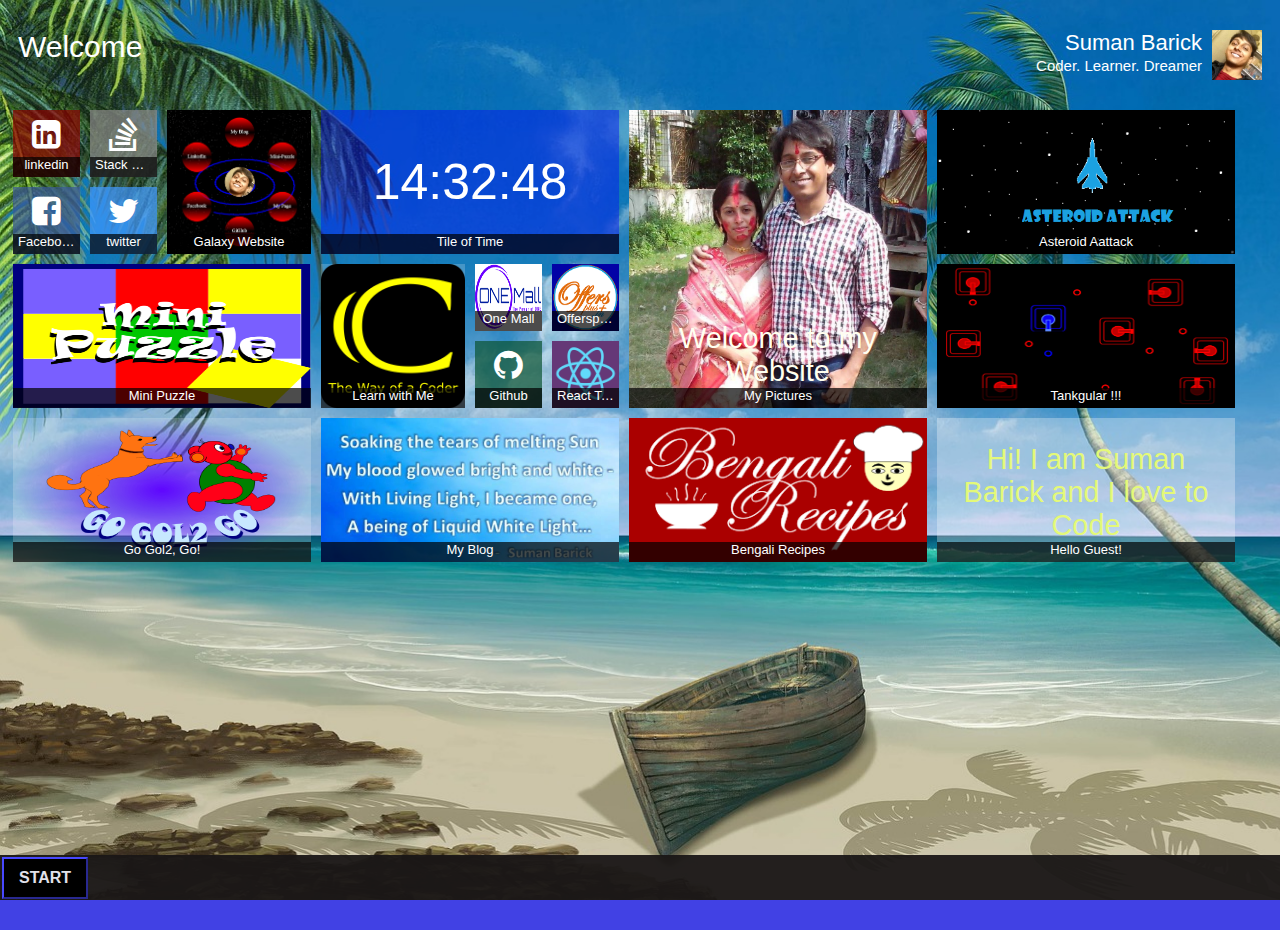
==== index.html @ f12b3f92 "extra files not needed here..." ====
<!DOCTYPE html>
<html>
    <head>
        <meta charset="utf-8">
        <meta http-equiv="X-UA-Compatible" content="IE=edge">
        <meta name="viewport" content="width=device-width, initial-scale=1">
        <title>Suman Barick - Personal Website</title>
        <script src="js/jquery-2.1.3.min.js"></script>
        <script src="js/hand.minified-1.3.7.js"></script>
        <script src="js/jquery-tilify.min.js"></script>
        <link rel="stylesheet" href="css/animate.css"/>
        <link rel="stylesheet" href="font-awesome-4.5.0/font-awesome-4.5.0/css/font-awesome.min.css" />
        <link rel="stylesheet" href="css/style.css" />
    </head>
    <body>        
        
        <div class="mask"></div>
        
        <!-- The Head Row -->
        <div class="topPanel">
           <label class="welcomeTxt">Welcome</label>
            <div id="microProfile">
                <label id="userName">Suman Barick</label>
                <span class="desc">Coder. Learner. Dreamer</span>
                <img id="profilePic" alt="profile picture of Suman Barick" src="profile/profilepic.jpg">
            </div>
        </div>
        
        <!-- The Tile Container -->
        <div id="tilesContainer"></div>
        
        <!-- TASK BAR -->
        <div id="taskBar">
            <span id="startBtn">START</span>
            <ul id="startMenu">
                <li id="btn_toggleTileDnD">Tile Reposition <span class="toggleBtn"><span></span></span> </li>
                <li id="btn_toggleTileResize">Tile Resize <span class="toggleBtn"><span></span></span> </li>
                <li id="btn_ChangeWallpaper">Change Wallpaper</li>
<!--
                <li>Item 4</li>
                <li>Item 5</li>
-->
            </ul>
        </div>
        
        
        <!-- The Wallpaper Selector -->        
        <div id="wallpaperModal" class="itemSelector modal">
            <h1 class="heading">Select Wallpaper</h1>
            <ul class="imageSelector">
                <li>
                    <img src="img/Wallpapers/aurora-borealis-1181004_1280.jpg"/>
                </li>
                <li>
                    <img src="img/Wallpapers/chest-805006_1280.jpg"/>
                </li>
                <li>
                    <img src="img/Wallpapers/dock-1030837_1280.jpg"/>
                </li>
                <li>
                    <img src="img/Wallpapers/lake-1031405_1280.jpg"/>
                </li>
                <li>
                    <img src="img/Wallpapers/landscape-1260850_640.jpg"/>
                </li>
                <li>
                    <img src="img/Wallpapers/ocean-waves-1082245_1280.jpg"/>
                </li>
                <li>
                    <img src="img/Wallpapers/paradise-1110498_1280.jpg"/>
                </li>
                <li>
                    <img src="img/Wallpapers/sunset-1226110_1280.jpg"/>
                </li>
                <li>
                    <img src="img/Wallpapers/weed-912898_1280.jpg"/>
                </li>
            </ul>
            <div class="panel_Btns">
                <span id="btn_ApplyWallpaper" class="btn">Apply</span>
                <span id="" class="btn btn_Cancel">Cancel</span>
            </div>
        </div>
        
        
        <script src="js/script.js"></script>
    </body>
</html>
---- css/style.css ----
* {
      -webkit-user-select: none;  /* Chrome all / Safari all */
      -moz-user-select: none;     /* Firefox all */
      -ms-user-select: none;      /* IE 10+ */
      user-select: none;          /* Likely future */ 
    box-sizing: border-box;
}

html {
  font-family: sans-serif;
  -webkit-text-size-adjust: 100%;
      -ms-text-size-adjust: 100%;
    height:100%;
    min-height:100%;
}

body { 
    min-height:100%;
    font-family: "Helvetica Neue", Helvetica, Arial, sans-serif;
/*    background: rgb(23,0,82);*/
/*    background: #161675;*/
    background: #4141E4;
    background-image: url("../img/Wallpapers/paradise-1110498_1280.jpg");
    background-repeat:no-repeat;
    background-size: cover;
    background-attachment: fixed;
/*    padding-bottom: 70px; */
}

ul {
    padding: 0;
    margin: 0;
    list-style: none;
}

ul li {
    position: relative;
}

label {
    font-weight: normal;
}

.mask {
    position: fixed;
    top: 0;
    bottom: 0;
    left: 0;
    right: 0;
    background: rgba(255,255,255,.5);
    z-index: 99;
    display: none;
}

.btn {
    font-size: 20px;
    padding: 7px 15px;
    background: #000;
    color: #FFF;
    display: inline-block;
    cursor: pointer;
}

.btn:hover {
    background: rgba(0,0,233,.7);
}

.container-fluid {
    padding: 0 10px;
}

.shift-effect {
    margin: 7px;
}

.drag-effect {
    z-index: 111 !important;
}

.toggleBtn {
    display: inline-block;
    height: 20px;
    width: 20px;
    border: 2px solid darkgray;
/*    background: gray;*/
/*    border-radius: 50%;*/
    position: absolute;
    right: 15px;
    top: 5px;
}

.toggleBtn span {
    position: absolute;
    display: inline-block;
    top: 1px;
    bottom: 1px;
    left: 1px;
    right: 1px;
    background: orangered;
/*    border-radius: 50%;*/
}

.off>.toggleBtn span {
    display: none;
}

.tiles-container {
    margin: 20px 0;
    position: relative;
/*    margin-top: 100px;*/
    padding-bottom: 70px;
}

.grid {
    position: absolute;
    border: 1px solid lightgray;
    z-index: 9;
    color: #FFF;
}

.tile {
    list-style: none;
    float: left;
    display: block;
/*    border: 1px solid #000;*/
    text-align: center;
    padding: 5px;
    position: absolute;
    z-index: 10;
/*
    float: left;
    position: relative;
*/
}

.movementMode .tile.being-dragged .tileInnerContainer {
    cursor: -webkit-grabbing;
    cursor: grabbing;
}

.tile.being-dragged {
    z-index: 9999;
/*    background: rgba(255,255,255,.3);*/
}

.tile.being-dragged * {
/*    display: none;*/
}

.tile .tileInnerContainer {
/*    border: 1px solid #00F;*/
    height: 100%;
    width: 100%;
    display: block;
    position: relative;
    overflow: hidden;
    text-decoration: none;
}

.tile .tileInnerContainer .live,
.tile .tileInnerContainer .plugin{
    height: 100%;
    width: 100%;
}

.tile .tileInnerContainer .tileMask {
    position: absolute;
/*    background: rgba(0,0,0,.6);*/
    top: 0;
    bottom: 0;
    left: 0;
    right: 0;
    z-index: 99;
    display: none;
}

.tile .liveTxt {
    position: absolute;
/*    top: 0;*/
    left: 0;
    right: 0;
    bottom: 0;
    padding: 20px;
    text-align: center;
    color: #FF0;
    font-size: 1.8rem;
}

.resizeMode .tile .tileInnerContainer .tileMask {
    display: block;
}

.resizeMode .tile .tileInnerContainer,
.movementMode .tile .tileInnerContainer {
    cursor: -webkit-grab;
    cursor: grab;
    -webkit-animation-duration: 1s;
    animation-duration: 1s;
    -webkit-animation-fill-mode: both;
    animation-fill-mode: both;
    -webkit-animation-iteration-count: infinite;
    animation-iteration-count: infinite;
}

.resizeMode .tile .tileInnerContainer {
    -webkit-animation-name: customPulse;
    animation-name: customPulse;
}

.movementMode .tile .tileInnerContainer {
/*    border: 2px solid yellow;*/
    -webkit-animation-name: customShake;
    animation-name: customShake;
}

.tile .tileInnerContainer .resizeBtn {
    position: absolute;
    bottom: 0;
    right: 0;
    z-index: 100;
    color: aqua;
    display: inline-block;
}

.xs .tile {
    padding: 2.5px;
}

.sm .tile {
    padding: 4px;
}

.md .tile {
    padding: 4px;
}

.tile .name {
    display: block;
    text-overflow: ellipsis;
    height: 20px;
    overflow: hidden;
    margin: 0;
    position: absolute;
    bottom: 0;
    width: 100%;
    background: rgba(0,0,0,.7);
    color: #FFF;
    font-size: 13px;
    padding: 0 5px;
    white-space: nowrap;
}

.tile .fontIcon {
    font-size: 150px;
    margin-top: 60px;
    color: #FFF;
}

.tile .fontImg {
    height: 100%;
    width: 100%;
}

.topPanel {
    margin-top: 30px;
    color: #FFF;
    padding: 0 10px;
    height: 55px;
}

.topPanel .welcomeTxt {
    font-size: 30px;
}

.topPanel #microProfile {
    float: right;
    position: relative;
/*    border: 1px solid #FFF;*/
    height: 60px;
    width: 300px;
}

.topPanel #microProfile * {
    position: absolute;
}

.topPanel #microProfile #userName {
    font-size: 22px;
    right: 60px;
    top: 0;
}

.topPanel #microProfile #profilePic {
    height: 50px;
    width: 50px;
    float: right;
    right: 0;
    top: 0;
}

.topPanel #microProfile .desc {
    top: 27px;
    right: 60px;
    font-size: 15px;
}
/*

.tile.medium .fontIcon,
.tile.rectangle .fontIcon{
    font-size: 50px;
    margin-top: 40px;
}

.tile.small .fontIcon {
    font-size: 30px;
    margin-top: 10px;
}

.tile.medium .fontIcon {
    font-size: 50px;
    margin-top: 40px;
}
*/

#taskBar {
    position: fixed;
    height: 45px;
    width: 100%;
    bottom: 0;
    z-index: 20;
    left: 0;
    right: 0;
    background: rgba(25, 22, 22, 0.95);
}

#startBtn {
    color: #E1E1EA;
    background: #000;
    border: 2px outset #4141e4;
    font-weight: bold;
    display: inline-block;
    padding: 10px 15px;
    margin: 2px;
}

#startMenu {
    width: 200px;
    position: absolute;
    bottom: 45px;
    list-style: none;
/*    background: #87e;*/
/*    background: #000;*/
    background: rgba(0, 0, 0, 0.9);
    display: none;
    padding: 10px 0;
}

#startMenu>li {
    padding: 5px 15px;
    color: #FFF;
    position: relative;
}

#startMenu>li:hover {
    background: #45F;
}

.tileResizeMenu {
    text-align: left;
    position: absolute;
    top: 20px;
    left: 20px;
    background: #FFF;
    color: #111;
    list-style: none;
    padding: 10px 0;
    z-index: 999;
}

.tileResizeMenu li {
    padding: 3px 15px;
}

.tileResizeMenu li:hover {
    background: #5A2FAD;
    color: #FFF;    
}

.itemSelector {
    position: fixed;
    z-index: 100;
    top: 70px;
    height: 300px;
    display: none;
}

.itemSelector .heading {
    background: rgba(21, 9, 90, 0.84);
    color: #FFF;
    margin: 0;
    padding: 10px;
    font-size: 20px;
}

.itemSelector .imageSelector {
    background: rgba(255, 255, 255, 0.9);
    height: 100%;
    overflow: auto;
}

.itemSelector .imageSelector li {
    padding: 2px;
    float: left;
}

.itemSelector .imageSelector li.selected,
.itemSelector .imageSelector li:hover {
    background: blue;
    padding: 5px;
}

.itemSelector .imageSelector li img {
    height: 100%;
    width: 100%;
}

.itemSelector .panel_Btns {
    background: rgba(0, 0, 0, 0.86);
    text-align: right;
    padding: 7px;
}

/*********** Media Queries ****************/

@media (min-width: 768px) {
    
    
}

@media (max-width: 767px) {
    .welcomeTxt {
        display: none;
    }
    
    .topPanel {
        margin-top: 20px;
    }
    
    .tiles-container {
        margin: 10px 0;
    }
}


/************* Animation Keyframes ******************/

@-webkit-keyframes customShake {
/*
  from, to {
    -webkit-transform: rotate(0deg);
    transform: rotate(0deg);
  }
*/

  25% {
    -webkit-transform: rotate(-2deg);
    transform: rotate(-2deg);
  }

  0%, 50%, 100% {
    -webkit-transform: rotate(0deg);
    transform: rotate(0deg);
  }
    
   75% {
    -webkit-transform: rotate(2deg);
    transform: rotate(2deg);
  }
}

@keyframes customShake {
  /*
  from, to {
    -webkit-transform: rotate(0deg);
    transform: rotate(0deg);
  }
*/

   25% {
    -webkit-transform: rotate(-2deg);
    transform: rotate(-2deg);
  }

  0%, 50%, 100% {
    -webkit-transform: rotate(0deg);
    transform: rotate(0deg);
  }
    
   75% {
    -webkit-transform: rotate(2deg);
    transform: rotate(2deg);
  }
}

@-webkit-keyframes customPulse {
  from {
    -webkit-transform: scale3d(1, 1, 1);
    transform: scale3d(1, 1, 1);
  }

  50% {
    -webkit-transform: scale3d(.95, .95, .95);
    transform: scale3d(.95, .95, .95);
  }

  to {
    -webkit-transform: scale3d(1, 1, 1);
    transform: scale3d(1, 1, 1);
  }
}

@keyframes customPulse {
  from {
    -webkit-transform: scale3d(1, 1, 1);
    transform: scale3d(1, 1, 1);
  }

  50% {
    -webkit-transform: scale3d(.95, .95, .95);
    transform: scale3d(.95, .95, .95);
  }

  to {
    -webkit-transform: scale3d(1, 1, 1);
    transform: scale3d(1, 1, 1);
  }
}
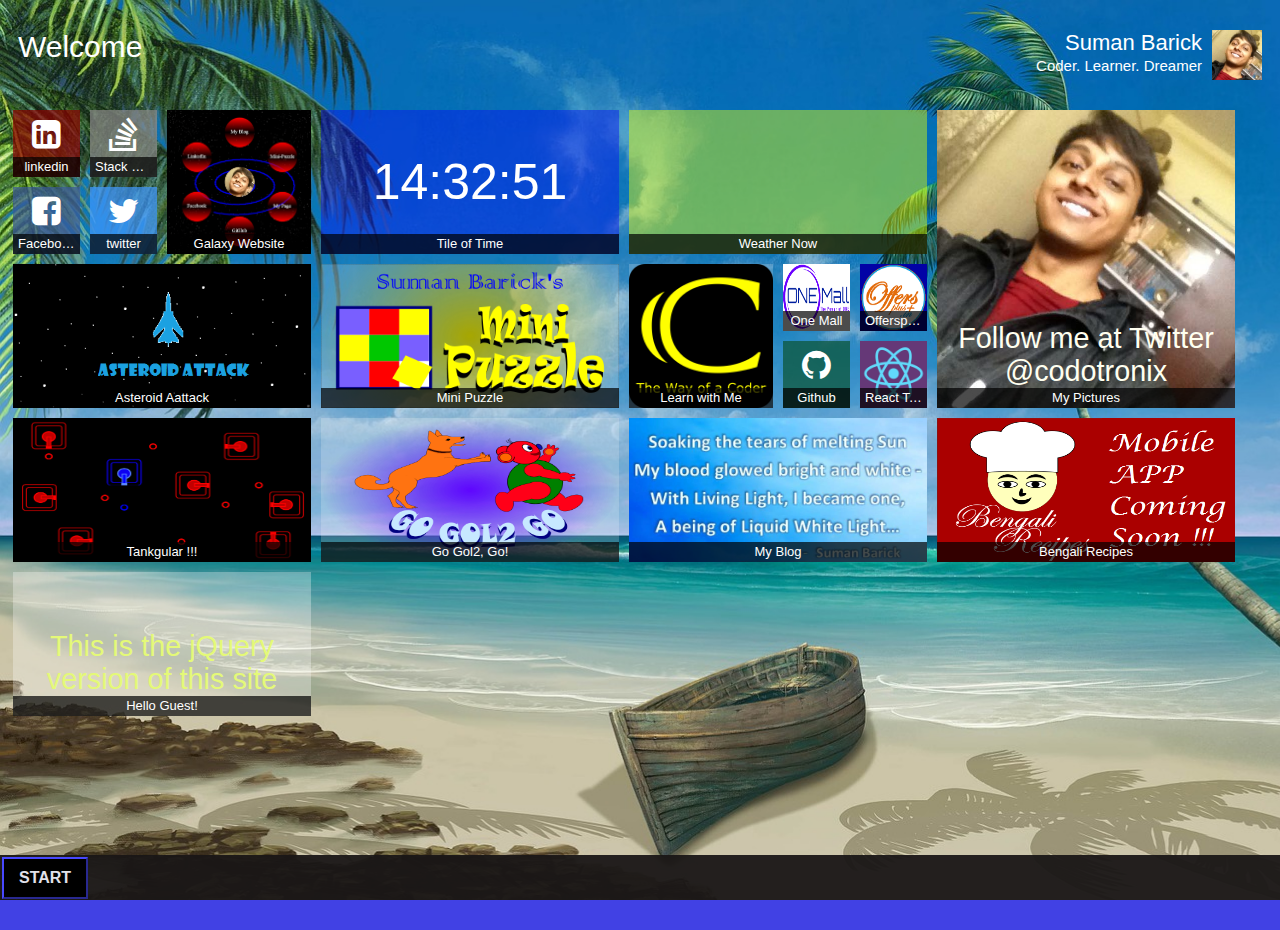
==== commit d24bceb1: "Add files via upload" ====
--- a/index.html
+++ b/index.html
@@ -1,88 +1,88 @@
-<!DOCTYPE html>
-<html>
-    <head>
-        <meta charset="utf-8">
-        <meta http-equiv="X-UA-Compatible" content="IE=edge">
-        <meta name="viewport" content="width=device-width, initial-scale=1">
-        <title>Suman Barick - Personal Website</title>
-        <script src="js/jquery-2.1.3.min.js"></script>
-        <script src="js/hand.minified-1.3.7.js"></script>
-        <script src="js/jquery-tilify.min.js"></script>
-        <link rel="stylesheet" href="css/animate.css"/>
-        <link rel="stylesheet" href="font-awesome-4.5.0/font-awesome-4.5.0/css/font-awesome.min.css" />
-        <link rel="stylesheet" href="css/style.css" />
-    </head>
-    <body>        
-        
-        <div class="mask"></div>
-        
-        <!-- The Head Row -->
-        <div class="topPanel">
-           <label class="welcomeTxt">Welcome</label>
-            <div id="microProfile">
-                <label id="userName">Suman Barick</label>
-                <span class="desc">Coder. Learner. Dreamer</span>
-                <img id="profilePic" alt="profile picture of Suman Barick" src="profile/profilepic.jpg">
-            </div>
-        </div>
-        
-        <!-- The Tile Container -->
-        <div id="tilesContainer"></div>
-        
-        <!-- TASK BAR -->
-        <div id="taskBar">
-            <span id="startBtn">START</span>
-            <ul id="startMenu">
-                <li id="btn_toggleTileDnD">Tile Reposition <span class="toggleBtn"><span></span></span> </li>
-                <li id="btn_toggleTileResize">Tile Resize <span class="toggleBtn"><span></span></span> </li>
-                <li id="btn_ChangeWallpaper">Change Wallpaper</li>
-<!--
-                <li>Item 4</li>
-                <li>Item 5</li>
--->
-            </ul>
-        </div>
-        
-        
-        <!-- The Wallpaper Selector -->        
-        <div id="wallpaperModal" class="itemSelector modal">
-            <h1 class="heading">Select Wallpaper</h1>
-            <ul class="imageSelector">
-                <li>
-                    <img src="img/Wallpapers/aurora-borealis-1181004_1280.jpg"/>
-                </li>
-                <li>
-                    <img src="img/Wallpapers/chest-805006_1280.jpg"/>
-                </li>
-                <li>
-                    <img src="img/Wallpapers/dock-1030837_1280.jpg"/>
-                </li>
-                <li>
-                    <img src="img/Wallpapers/lake-1031405_1280.jpg"/>
-                </li>
-                <li>
-                    <img src="img/Wallpapers/landscape-1260850_640.jpg"/>
-                </li>
-                <li>
-                    <img src="img/Wallpapers/ocean-waves-1082245_1280.jpg"/>
-                </li>
-                <li>
-                    <img src="img/Wallpapers/paradise-1110498_1280.jpg"/>
-                </li>
-                <li>
-                    <img src="img/Wallpapers/sunset-1226110_1280.jpg"/>
-                </li>
-                <li>
-                    <img src="img/Wallpapers/weed-912898_1280.jpg"/>
-                </li>
-            </ul>
-            <div class="panel_Btns">
-                <span id="btn_ApplyWallpaper" class="btn">Apply</span>
-                <span id="" class="btn btn_Cancel">Cancel</span>
-            </div>
-        </div>
-        
-        
-        <script src="js/script.js"></script>
-    </body>
+<!DOCTYPE html>
+<html>
+    <head>
+        <meta charset="utf-8">
+        <meta http-equiv="X-UA-Compatible" content="IE=edge">
+        <meta name="viewport" content="width=device-width, initial-scale=1">
+        <title>jQuery Tilify</title>
+        <script src="js/jquery-2.1.3.min.js"></script>
+        <script src="js/hand.minified-1.3.7.js"></script>
+        <script src="js/jquery-tilify.min.js"></script>
+        <link rel="stylesheet" href="css/animate.css"/>
+        <link rel="stylesheet" href="font-awesome-4.5.0/font-awesome-4.5.0/css/font-awesome.min.css" />
+        <link rel="stylesheet" href="css/style.css" />
+    </head>
+    <body>        
+        
+        <div class="mask"></div>
+        
+        <!-- The Head Row -->
+        <div class="topPanel">
+           <label class="welcomeTxt">Welcome</label>
+            <div id="microProfile">
+                <label id="userName">Suman Barick</label>
+                <span class="desc">Coder. Learner. Dreamer</span>
+                <img id="profilePic" alt="profile picture of Suman Barick" src="profile/profilepic.jpg">
+            </div>
+        </div>
+        
+        <!-- The Tile Container -->
+        <div id="tilesContainer"></div>
+        
+        <!-- TASK BAR -->
+        <div id="taskBar">
+            <span id="startBtn">START</span>
+            <ul id="startMenu">
+                <li id="btn_toggleTileDnD" class="off">Tile Reposition <span class="toggleBtn"><span></span></span> </li>
+                <li id="btn_toggleTileResize" class="off">Tile Resize <span class="toggleBtn"><span></span></span> </li>
+                <li id="btn_ChangeWallpaper">Change Wallpaper</li>
+<!--
+                <li>Item 4</li>
+                <li>Item 5</li>
+-->
+            </ul>
+        </div>
+        
+        
+        <!-- The Wallpaper Selector -->        
+        <div id="wallpaperModal" class="itemSelector modal">
+            <h1 class="heading">Select Wallpaper</h1>
+            <ul class="imageSelector">
+                <li>
+                    <img src="img/Wallpapers/aurora-borealis-1181004_1280.jpg"/>
+                </li>
+                <li>
+                    <img src="img/Wallpapers/chest-805006_1280.jpg"/>
+                </li>
+                <li>
+                    <img src="img/Wallpapers/dock-1030837_1280.jpg"/>
+                </li>
+                <li>
+                    <img src="img/Wallpapers/lake-1031405_1280.jpg"/>
+                </li>
+                <li>
+                    <img src="img/Wallpapers/landscape-1260850_640.jpg"/>
+                </li>
+                <li>
+                    <img src="img/Wallpapers/ocean-waves-1082245_1280.jpg"/>
+                </li>
+                <li>
+                    <img src="img/Wallpapers/paradise-1110498_1280.jpg"/>
+                </li>
+                <li>
+                    <img src="img/Wallpapers/sunset-1226110_1280.jpg"/>
+                </li>
+                <li>
+                    <img src="img/Wallpapers/weed-912898_1280.jpg"/>
+                </li>
+            </ul>
+            <div class="panel_Btns">
+                <span id="btn_ApplyWallpaper" class="btn">Apply</span>
+                <span id="" class="btn btn_Cancel">Cancel</span>
+            </div>
+        </div>
+        
+        
+        <script src="js/script.js"></script>
+    </body>
 </html>--- a/css/style.css
+++ b/css/style.css
@@ -1,537 +1,537 @@
-* {
-      -webkit-user-select: none;  /* Chrome all / Safari all */
-      -moz-user-select: none;     /* Firefox all */
-      -ms-user-select: none;      /* IE 10+ */
-      user-select: none;          /* Likely future */ 
-    box-sizing: border-box;
-}
-
-html {
-  font-family: sans-serif;
-  -webkit-text-size-adjust: 100%;
-      -ms-text-size-adjust: 100%;
-    height:100%;
-    min-height:100%;
-}
-
-body { 
-    min-height:100%;
-    font-family: "Helvetica Neue", Helvetica, Arial, sans-serif;
-/*    background: rgb(23,0,82);*/
-/*    background: #161675;*/
-    background: #4141E4;
-    background-image: url("../img/Wallpapers/paradise-1110498_1280.jpg");
-    background-repeat:no-repeat;
-    background-size: cover;
-    background-attachment: fixed;
-/*    padding-bottom: 70px; */
-}
-
-ul {
-    padding: 0;
-    margin: 0;
-    list-style: none;
-}
-
-ul li {
-    position: relative;
-}
-
-label {
-    font-weight: normal;
-}
-
-.mask {
-    position: fixed;
-    top: 0;
-    bottom: 0;
-    left: 0;
-    right: 0;
-    background: rgba(255,255,255,.5);
-    z-index: 99;
-    display: none;
-}
-
-.btn {
-    font-size: 20px;
-    padding: 7px 15px;
-    background: #000;
-    color: #FFF;
-    display: inline-block;
-    cursor: pointer;
-}
-
-.btn:hover {
-    background: rgba(0,0,233,.7);
-}
-
-.container-fluid {
-    padding: 0 10px;
-}
-
-.shift-effect {
-    margin: 7px;
-}
-
-.drag-effect {
-    z-index: 111 !important;
-}
-
-.toggleBtn {
-    display: inline-block;
-    height: 20px;
-    width: 20px;
-    border: 2px solid darkgray;
-/*    background: gray;*/
-/*    border-radius: 50%;*/
-    position: absolute;
-    right: 15px;
-    top: 5px;
-}
-
-.toggleBtn span {
-    position: absolute;
-    display: inline-block;
-    top: 1px;
-    bottom: 1px;
-    left: 1px;
-    right: 1px;
-    background: orangered;
-/*    border-radius: 50%;*/
-}
-
-.off>.toggleBtn span {
-    display: none;
-}
-
-.tiles-container {
-    margin: 20px 0;
-    position: relative;
-/*    margin-top: 100px;*/
-    padding-bottom: 70px;
-}
-
-.grid {
-    position: absolute;
-    border: 1px solid lightgray;
-    z-index: 9;
-    color: #FFF;
-}
-
-.tile {
-    list-style: none;
-    float: left;
-    display: block;
-/*    border: 1px solid #000;*/
-    text-align: center;
-    padding: 5px;
-    position: absolute;
-    z-index: 10;
-/*
-    float: left;
-    position: relative;
-*/
-}
-
-.movementMode .tile.being-dragged .tileInnerContainer {
-    cursor: -webkit-grabbing;
-    cursor: grabbing;
-}
-
-.tile.being-dragged {
-    z-index: 9999;
-/*    background: rgba(255,255,255,.3);*/
-}
-
-.tile.being-dragged * {
-/*    display: none;*/
-}
-
-.tile .tileInnerContainer {
-/*    border: 1px solid #00F;*/
-    height: 100%;
-    width: 100%;
-    display: block;
-    position: relative;
-    overflow: hidden;
-    text-decoration: none;
-}
-
-.tile .tileInnerContainer .live,
-.tile .tileInnerContainer .plugin{
-    height: 100%;
-    width: 100%;
-}
-
-.tile .tileInnerContainer .tileMask {
-    position: absolute;
-/*    background: rgba(0,0,0,.6);*/
-    top: 0;
-    bottom: 0;
-    left: 0;
-    right: 0;
-    z-index: 99;
-    display: none;
-}
-
-.tile .liveTxt {
-    position: absolute;
-/*    top: 0;*/
-    left: 0;
-    right: 0;
-    bottom: 0;
-    padding: 20px;
-    text-align: center;
-    color: #FF0;
-    font-size: 1.8rem;
-}
-
-.resizeMode .tile .tileInnerContainer .tileMask {
-    display: block;
-}
-
-.resizeMode .tile .tileInnerContainer,
-.movementMode .tile .tileInnerContainer {
-    cursor: -webkit-grab;
-    cursor: grab;
-    -webkit-animation-duration: 1s;
-    animation-duration: 1s;
-    -webkit-animation-fill-mode: both;
-    animation-fill-mode: both;
-    -webkit-animation-iteration-count: infinite;
-    animation-iteration-count: infinite;
-}
-
-.resizeMode .tile .tileInnerContainer {
-    -webkit-animation-name: customPulse;
-    animation-name: customPulse;
-}
-
-.movementMode .tile .tileInnerContainer {
-/*    border: 2px solid yellow;*/
-    -webkit-animation-name: customShake;
-    animation-name: customShake;
-}
-
-.tile .tileInnerContainer .resizeBtn {
-    position: absolute;
-    bottom: 0;
-    right: 0;
-    z-index: 100;
-    color: aqua;
-    display: inline-block;
-}
-
-.xs .tile {
-    padding: 2.5px;
-}
-
-.sm .tile {
-    padding: 4px;
-}
-
-.md .tile {
-    padding: 4px;
-}
-
-.tile .name {
-    display: block;
-    text-overflow: ellipsis;
-    height: 20px;
-    overflow: hidden;
-    margin: 0;
-    position: absolute;
-    bottom: 0;
-    width: 100%;
-    background: rgba(0,0,0,.7);
-    color: #FFF;
-    font-size: 13px;
-    padding: 0 5px;
-    white-space: nowrap;
-}
-
-.tile .fontIcon {
-    font-size: 150px;
-    margin-top: 60px;
-    color: #FFF;
-}
-
-.tile .fontImg {
-    height: 100%;
-    width: 100%;
-}
-
-.topPanel {
-    margin-top: 30px;
-    color: #FFF;
-    padding: 0 10px;
-    height: 55px;
-}
-
-.topPanel .welcomeTxt {
-    font-size: 30px;
-}
-
-.topPanel #microProfile {
-    float: right;
-    position: relative;
-/*    border: 1px solid #FFF;*/
-    height: 60px;
-    width: 300px;
-}
-
-.topPanel #microProfile * {
-    position: absolute;
-}
-
-.topPanel #microProfile #userName {
-    font-size: 22px;
-    right: 60px;
-    top: 0;
-}
-
-.topPanel #microProfile #profilePic {
-    height: 50px;
-    width: 50px;
-    float: right;
-    right: 0;
-    top: 0;
-}
-
-.topPanel #microProfile .desc {
-    top: 27px;
-    right: 60px;
-    font-size: 15px;
-}
-/*
-
-.tile.medium .fontIcon,
-.tile.rectangle .fontIcon{
-    font-size: 50px;
-    margin-top: 40px;
-}
-
-.tile.small .fontIcon {
-    font-size: 30px;
-    margin-top: 10px;
-}
-
-.tile.medium .fontIcon {
-    font-size: 50px;
-    margin-top: 40px;
-}
-*/
-
-#taskBar {
-    position: fixed;
-    height: 45px;
-    width: 100%;
-    bottom: 0;
-    z-index: 20;
-    left: 0;
-    right: 0;
-    background: rgba(25, 22, 22, 0.95);
-}
-
-#startBtn {
-    color: #E1E1EA;
-    background: #000;
-    border: 2px outset #4141e4;
-    font-weight: bold;
-    display: inline-block;
-    padding: 10px 15px;
-    margin: 2px;
-}
-
-#startMenu {
-    width: 200px;
-    position: absolute;
-    bottom: 45px;
-    list-style: none;
-/*    background: #87e;*/
-/*    background: #000;*/
-    background: rgba(0, 0, 0, 0.9);
-    display: none;
-    padding: 10px 0;
-}
-
-#startMenu>li {
-    padding: 5px 15px;
-    color: #FFF;
-    position: relative;
-}
-
-#startMenu>li:hover {
-    background: #45F;
-}
-
-.tileResizeMenu {
-    text-align: left;
-    position: absolute;
-    top: 20px;
-    left: 20px;
-    background: #FFF;
-    color: #111;
-    list-style: none;
-    padding: 10px 0;
-    z-index: 999;
-}
-
-.tileResizeMenu li {
-    padding: 3px 15px;
-}
-
-.tileResizeMenu li:hover {
-    background: #5A2FAD;
-    color: #FFF;    
-}
-
-.itemSelector {
-    position: fixed;
-    z-index: 100;
-    top: 70px;
-    height: 300px;
-    display: none;
-}
-
-.itemSelector .heading {
-    background: rgba(21, 9, 90, 0.84);
-    color: #FFF;
-    margin: 0;
-    padding: 10px;
-    font-size: 20px;
-}
-
-.itemSelector .imageSelector {
-    background: rgba(255, 255, 255, 0.9);
-    height: 100%;
-    overflow: auto;
-}
-
-.itemSelector .imageSelector li {
-    padding: 2px;
-    float: left;
-}
-
-.itemSelector .imageSelector li.selected,
-.itemSelector .imageSelector li:hover {
-    background: blue;
-    padding: 5px;
-}
-
-.itemSelector .imageSelector li img {
-    height: 100%;
-    width: 100%;
-}
-
-.itemSelector .panel_Btns {
-    background: rgba(0, 0, 0, 0.86);
-    text-align: right;
-    padding: 7px;
-}
-
-/*********** Media Queries ****************/
-
-@media (min-width: 768px) {
-    
-    
-}
-
-@media (max-width: 767px) {
-    .welcomeTxt {
-        display: none;
-    }
-    
-    .topPanel {
-        margin-top: 20px;
-    }
-    
-    .tiles-container {
-        margin: 10px 0;
-    }
-}
-
-
-/************* Animation Keyframes ******************/
-
-@-webkit-keyframes customShake {
-/*
-  from, to {
-    -webkit-transform: rotate(0deg);
-    transform: rotate(0deg);
-  }
-*/
-
-  25% {
-    -webkit-transform: rotate(-2deg);
-    transform: rotate(-2deg);
-  }
-
-  0%, 50%, 100% {
-    -webkit-transform: rotate(0deg);
-    transform: rotate(0deg);
-  }
-    
-   75% {
-    -webkit-transform: rotate(2deg);
-    transform: rotate(2deg);
-  }
-}
-
-@keyframes customShake {
-  /*
-  from, to {
-    -webkit-transform: rotate(0deg);
-    transform: rotate(0deg);
-  }
-*/
-
-   25% {
-    -webkit-transform: rotate(-2deg);
-    transform: rotate(-2deg);
-  }
-
-  0%, 50%, 100% {
-    -webkit-transform: rotate(0deg);
-    transform: rotate(0deg);
-  }
-    
-   75% {
-    -webkit-transform: rotate(2deg);
-    transform: rotate(2deg);
-  }
-}
-
-@-webkit-keyframes customPulse {
-  from {
-    -webkit-transform: scale3d(1, 1, 1);
-    transform: scale3d(1, 1, 1);
-  }
-
-  50% {
-    -webkit-transform: scale3d(.95, .95, .95);
-    transform: scale3d(.95, .95, .95);
-  }
-
-  to {
-    -webkit-transform: scale3d(1, 1, 1);
-    transform: scale3d(1, 1, 1);
-  }
-}
-
-@keyframes customPulse {
-  from {
-    -webkit-transform: scale3d(1, 1, 1);
-    transform: scale3d(1, 1, 1);
-  }
-
-  50% {
-    -webkit-transform: scale3d(.95, .95, .95);
-    transform: scale3d(.95, .95, .95);
-  }
-
-  to {
-    -webkit-transform: scale3d(1, 1, 1);
-    transform: scale3d(1, 1, 1);
-  }
+* {
+      -webkit-user-select: none;  /* Chrome all / Safari all */
+      -moz-user-select: none;     /* Firefox all */
+      -ms-user-select: none;      /* IE 10+ */
+      user-select: none;          /* Likely future */ 
+    box-sizing: border-box;
+}
+
+html {
+  font-family: sans-serif;
+  -webkit-text-size-adjust: 100%;
+      -ms-text-size-adjust: 100%;
+    height:100%;
+    min-height:100%;
+}
+
+body { 
+    min-height:100%;
+    font-family: "Helvetica Neue", Helvetica, Arial, sans-serif;
+/*    background: rgb(23,0,82);*/
+/*    background: #161675;*/
+    background: #4141E4;
+    background-image: url("../img/Wallpapers/paradise-1110498_1280.jpg");
+    background-repeat:no-repeat;
+    background-size: cover;
+    background-attachment: fixed;
+/*    padding-bottom: 70px; */
+}
+
+ul {
+    padding: 0;
+    margin: 0;
+    list-style: none;
+}
+
+ul li {
+    position: relative;
+}
+
+label {
+    font-weight: normal;
+}
+
+.mask {
+    position: fixed;
+    top: 0;
+    bottom: 0;
+    left: 0;
+    right: 0;
+    background: rgba(255,255,255,.5);
+    z-index: 99;
+    display: none;
+}
+
+.btn {
+    font-size: 20px;
+    padding: 7px 15px;
+    background: #000;
+    color: #FFF;
+    display: inline-block;
+    cursor: pointer;
+}
+
+.btn:hover {
+    background: rgba(0,0,233,.7);
+}
+
+.container-fluid {
+    padding: 0 10px;
+}
+
+.shift-effect {
+    margin: 7px;
+}
+
+.drag-effect {
+    z-index: 111 !important;
+}
+
+.toggleBtn {
+    display: inline-block;
+    height: 20px;
+    width: 20px;
+    border: 2px solid darkgray;
+/*    background: gray;*/
+/*    border-radius: 50%;*/
+    position: absolute;
+    right: 15px;
+    top: 5px;
+}
+
+.toggleBtn span {
+    position: absolute;
+    display: inline-block;
+    top: 1px;
+    bottom: 1px;
+    left: 1px;
+    right: 1px;
+    background: orangered;
+/*    border-radius: 50%;*/
+}
+
+.off>.toggleBtn span {
+    display: none;
+}
+
+.tiles-container {
+    margin: 20px 0;
+    position: relative;
+/*    margin-top: 100px;*/
+    padding-bottom: 70px;
+}
+
+.grid {
+    position: absolute;
+    border: 1px solid lightgray;
+    z-index: 9;
+    color: #FFF;
+}
+
+.tile {
+    list-style: none;
+    float: left;
+    display: block;
+/*    border: 1px solid #000;*/
+    text-align: center;
+    padding: 5px;
+    position: absolute;
+    z-index: 10;
+/*
+    float: left;
+    position: relative;
+*/
+}
+
+.movementMode .tile.being-dragged .tileInnerContainer {
+    cursor: -webkit-grabbing;
+    cursor: grabbing;
+}
+
+.tile.being-dragged {
+    z-index: 9999;
+/*    background: rgba(255,255,255,.3);*/
+}
+
+.tile.being-dragged * {
+/*    display: none;*/
+}
+
+.tile .tileInnerContainer {
+/*    border: 1px solid #00F;*/
+    height: 100%;
+    width: 100%;
+    display: block;
+    position: relative;
+    overflow: hidden;
+    text-decoration: none;
+}
+
+.tile .tileInnerContainer .live,
+.tile .tileInnerContainer .plugin{
+    height: 100%;
+    width: 100%;
+}
+
+.tile .tileInnerContainer .tileMask {
+    position: absolute;
+/*    background: rgba(0,0,0,.6);*/
+    top: 0;
+    bottom: 0;
+    left: 0;
+    right: 0;
+    z-index: 99;
+    display: none;
+}
+
+.tile .liveTxt {
+    position: absolute;
+/*    top: 0;*/
+    left: 0;
+    right: 0;
+    bottom: 0;
+    padding: 20px;
+    text-align: center;
+    color: #FF0;
+    font-size: 1.8rem;
+}
+
+.resizeMode .tile .tileInnerContainer .tileMask {
+    display: block;
+}
+
+.resizeMode .tile .tileInnerContainer,
+.movementMode .tile .tileInnerContainer {
+    cursor: -webkit-grab;
+    cursor: grab;
+    -webkit-animation-duration: 1s;
+    animation-duration: 1s;
+    -webkit-animation-fill-mode: both;
+    animation-fill-mode: both;
+    -webkit-animation-iteration-count: infinite;
+    animation-iteration-count: infinite;
+}
+
+.resizeMode .tile .tileInnerContainer {
+    -webkit-animation-name: customPulse;
+    animation-name: customPulse;
+}
+
+.movementMode .tile .tileInnerContainer {
+/*    border: 2px solid yellow;*/
+    -webkit-animation-name: customShake;
+    animation-name: customShake;
+}
+
+.tile .tileInnerContainer .resizeBtn {
+    position: absolute;
+    bottom: 0;
+    right: 0;
+    z-index: 100;
+    color: aqua;
+    display: inline-block;
+}
+
+.xs .tile {
+    padding: 2.5px;
+}
+
+.sm .tile {
+    padding: 4px;
+}
+
+.md .tile {
+    padding: 4px;
+}
+
+.tile .name {
+    display: block;
+    text-overflow: ellipsis;
+    height: 20px;
+    overflow: hidden;
+    margin: 0;
+    position: absolute;
+    bottom: 0;
+    width: 100%;
+    background: rgba(0,0,0,.7);
+    color: #FFF;
+    font-size: 13px;
+    padding: 2px 5px;
+    white-space: nowrap;
+}
+
+.tile .fontIcon {
+    font-size: 150px;
+    margin-top: 60px;
+    color: #FFF;
+}
+
+.tile .fontImg {
+    height: 100%;
+    width: 100%;
+}
+
+.topPanel {
+    margin-top: 30px;
+    color: #FFF;
+    padding: 0 10px;
+    height: 55px;
+}
+
+.topPanel .welcomeTxt {
+    font-size: 30px;
+}
+
+.topPanel #microProfile {
+    float: right;
+    position: relative;
+/*    border: 1px solid #FFF;*/
+    height: 60px;
+    width: 300px;
+}
+
+.topPanel #microProfile * {
+    position: absolute;
+}
+
+.topPanel #microProfile #userName {
+    font-size: 22px;
+    right: 60px;
+    top: 0;
+}
+
+.topPanel #microProfile #profilePic {
+    height: 50px;
+    width: 50px;
+    float: right;
+    right: 0;
+    top: 0;
+}
+
+.topPanel #microProfile .desc {
+    top: 27px;
+    right: 60px;
+    font-size: 15px;
+}
+/*
+
+.tile.medium .fontIcon,
+.tile.rectangle .fontIcon{
+    font-size: 50px;
+    margin-top: 40px;
+}
+
+.tile.small .fontIcon {
+    font-size: 30px;
+    margin-top: 10px;
+}
+
+.tile.medium .fontIcon {
+    font-size: 50px;
+    margin-top: 40px;
+}
+*/
+
+#taskBar {
+    position: fixed;
+    height: 45px;
+    width: 100%;
+    bottom: 0;
+    z-index: 20;
+    left: 0;
+    right: 0;
+    background: rgba(25, 22, 22, 0.95);
+}
+
+#startBtn {
+    color: #E1E1EA;
+    background: #000;
+    border: 2px outset #4141e4;
+    font-weight: bold;
+    display: inline-block;
+    padding: 10px 15px;
+    margin: 2px;
+}
+
+#startMenu {
+    width: 200px;
+    position: absolute;
+    bottom: 45px;
+    list-style: none;
+/*    background: #87e;*/
+/*    background: #000;*/
+    background: rgba(0, 0, 0, 0.9);
+    display: none;
+    padding: 10px 0;
+}
+
+#startMenu>li {
+    padding: 5px 15px;
+    color: #FFF;
+    position: relative;
+}
+
+#startMenu>li:hover {
+    background: #45F;
+}
+
+.tileResizeMenu {
+    text-align: left;
+    position: absolute;
+    top: 20px;
+    left: 20px;
+    background: #FFF;
+    color: #111;
+    list-style: none;
+    padding: 10px 0;
+    z-index: 999;
+}
+
+.tileResizeMenu li {
+    padding: 3px 15px;
+}
+
+.tileResizeMenu li:hover {
+    background: #5A2FAD;
+    color: #FFF;    
+}
+
+.itemSelector {
+    position: fixed;
+    z-index: 100;
+    top: 70px;
+    height: 300px;
+    display: none;
+}
+
+.itemSelector .heading {
+    background: rgba(21, 9, 90, 0.84);
+    color: #FFF;
+    margin: 0;
+    padding: 10px;
+    font-size: 20px;
+}
+
+.itemSelector .imageSelector {
+    background: rgba(255, 255, 255, 0.9);
+    height: 100%;
+    overflow: auto;
+}
+
+.itemSelector .imageSelector li {
+    padding: 2px;
+    float: left;
+}
+
+.itemSelector .imageSelector li.selected,
+.itemSelector .imageSelector li:hover {
+    background: blue;
+    padding: 5px;
+}
+
+.itemSelector .imageSelector li img {
+    height: 100%;
+    width: 100%;
+}
+
+.itemSelector .panel_Btns {
+    background: rgba(0, 0, 0, 0.86);
+    text-align: right;
+    padding: 7px;
+}
+
+/*********** Media Queries ****************/
+
+@media (min-width: 768px) {
+    
+    
+}
+
+@media (max-width: 767px) {
+    .welcomeTxt {
+        display: none;
+    }
+    
+    .topPanel {
+        margin-top: 20px;
+    }
+    
+    .tiles-container {
+        margin: 10px 0;
+    }
+}
+
+
+/************* Animation Keyframes ******************/
+
+@-webkit-keyframes customShake {
+/*
+  from, to {
+    -webkit-transform: rotate(0deg);
+    transform: rotate(0deg);
+  }
+*/
+
+  25% {
+    -webkit-transform: rotate(-2deg);
+    transform: rotate(-2deg);
+  }
+
+  0%, 50%, 100% {
+    -webkit-transform: rotate(0deg);
+    transform: rotate(0deg);
+  }
+    
+   75% {
+    -webkit-transform: rotate(2deg);
+    transform: rotate(2deg);
+  }
+}
+
+@keyframes customShake {
+  /*
+  from, to {
+    -webkit-transform: rotate(0deg);
+    transform: rotate(0deg);
+  }
+*/
+
+   25% {
+    -webkit-transform: rotate(-2deg);
+    transform: rotate(-2deg);
+  }
+
+  0%, 50%, 100% {
+    -webkit-transform: rotate(0deg);
+    transform: rotate(0deg);
+  }
+    
+   75% {
+    -webkit-transform: rotate(2deg);
+    transform: rotate(2deg);
+  }
+}
+
+@-webkit-keyframes customPulse {
+  from {
+    -webkit-transform: scale3d(1, 1, 1);
+    transform: scale3d(1, 1, 1);
+  }
+
+  50% {
+    -webkit-transform: scale3d(.95, .95, .95);
+    transform: scale3d(.95, .95, .95);
+  }
+
+  to {
+    -webkit-transform: scale3d(1, 1, 1);
+    transform: scale3d(1, 1, 1);
+  }
+}
+
+@keyframes customPulse {
+  from {
+    -webkit-transform: scale3d(1, 1, 1);
+    transform: scale3d(1, 1, 1);
+  }
+
+  50% {
+    -webkit-transform: scale3d(.95, .95, .95);
+    transform: scale3d(.95, .95, .95);
+  }
+
+  to {
+    -webkit-transform: scale3d(1, 1, 1);
+    transform: scale3d(1, 1, 1);
+  }
 }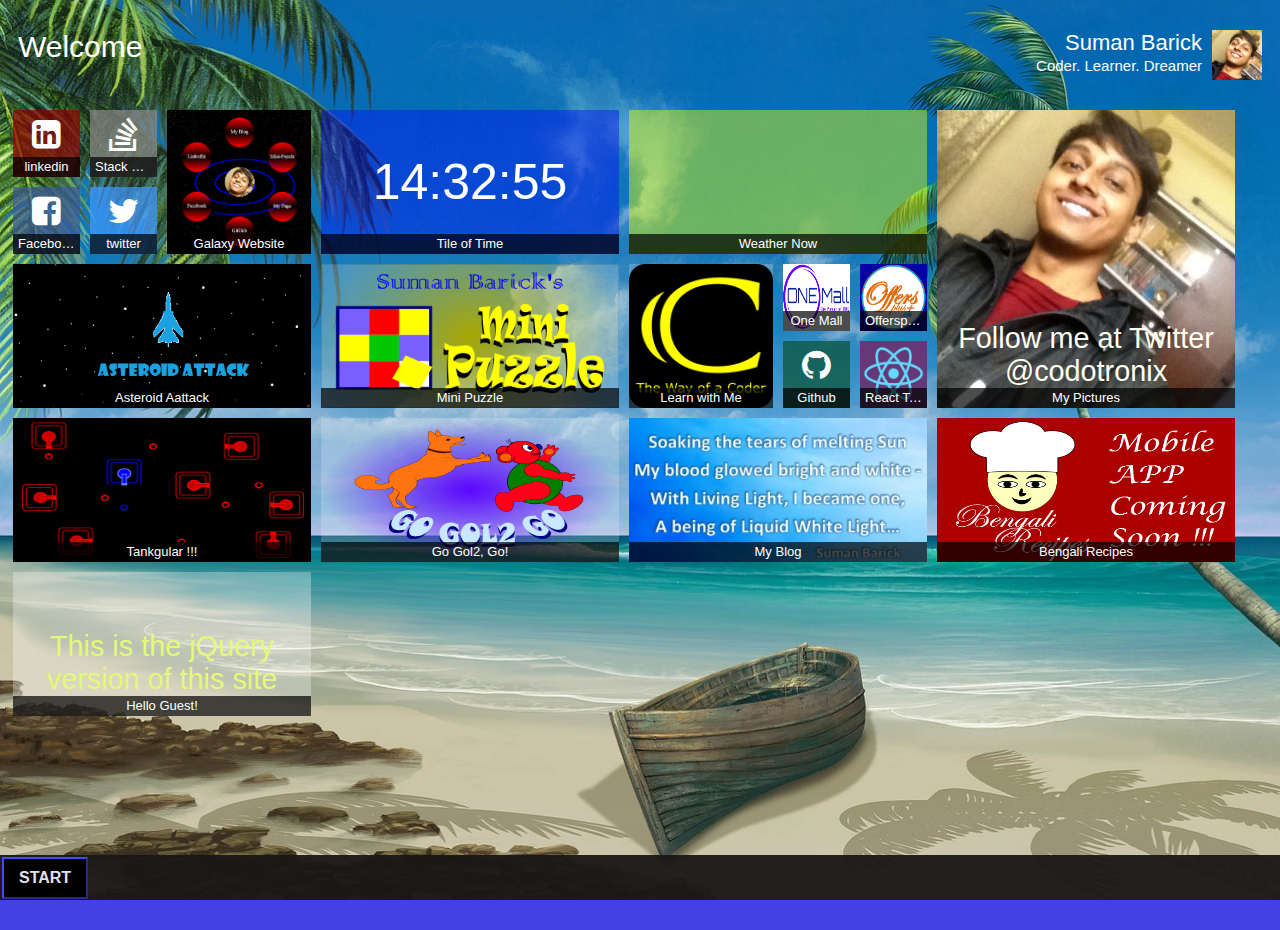
==== commit 42e9fb2a: "Update index.html" ====
--- a/index.html
+++ b/index.html
@@ -4,7 +4,7 @@
         <meta charset="utf-8">
         <meta http-equiv="X-UA-Compatible" content="IE=edge">
         <meta name="viewport" content="width=device-width, initial-scale=1">
-        <title>jQuery Tilify</title>
+        <title>Suman Barick - Personal Website</title>
         <script src="js/jquery-2.1.3.min.js"></script>
         <script src="js/hand.minified-1.3.7.js"></script>
         <script src="js/jquery-tilify.min.js"></script>
@@ -85,4 +85,4 @@
         
         <script src="js/script.js"></script>
     </body>
-</html>+</html>
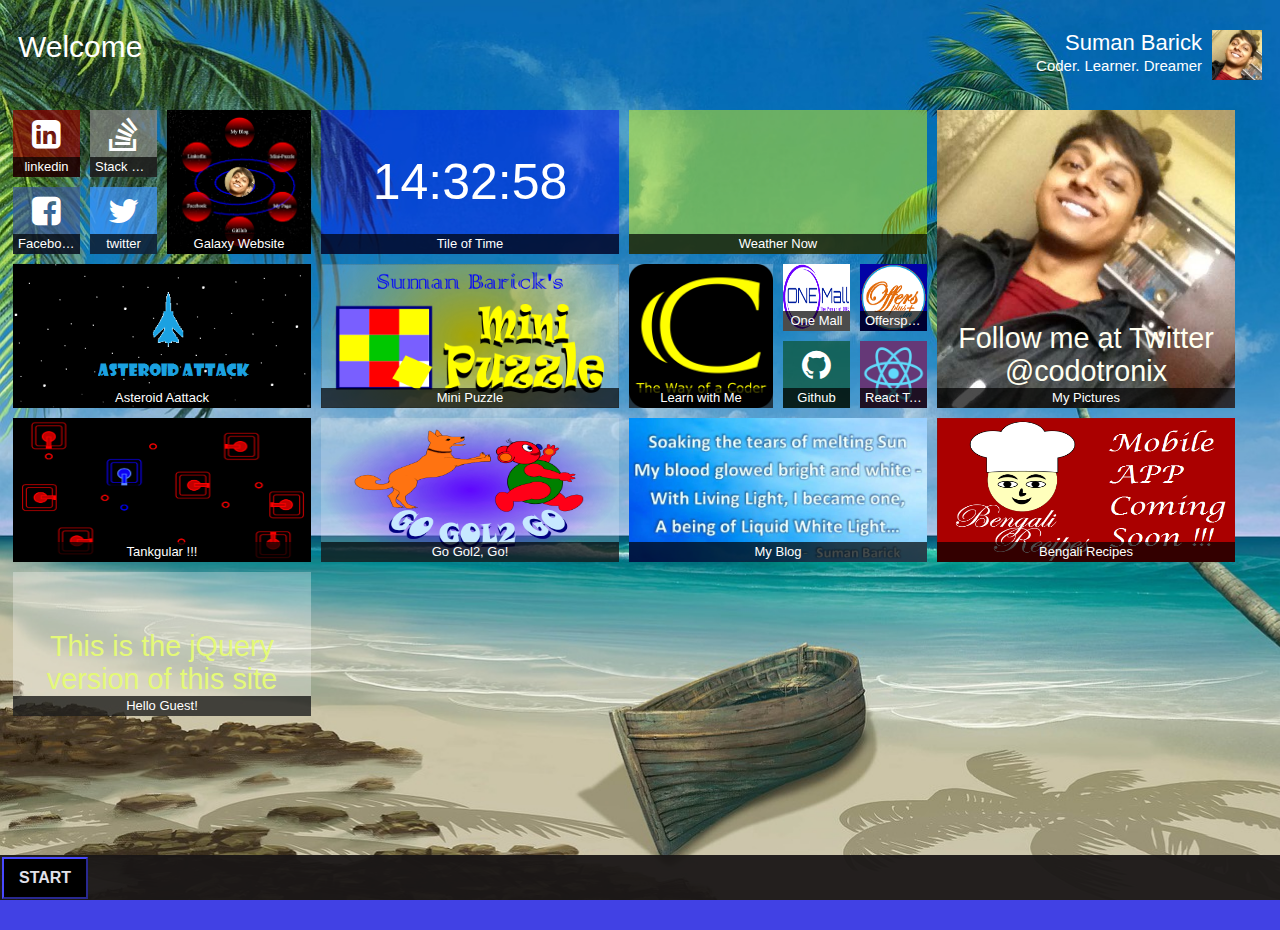
==== commit 24e46f26: "Add files via upload" ====
--- a/index.html
+++ b/index.html
@@ -4,10 +4,10 @@
         <meta charset="utf-8">
         <meta http-equiv="X-UA-Compatible" content="IE=edge">
         <meta name="viewport" content="width=device-width, initial-scale=1">
-        <title>Suman Barick - Personal Website</title>
+        <title>Suman Barick - Personal Website with barick-tilify</title>
         <script src="js/jquery-2.1.3.min.js"></script>
         <script src="js/hand.minified-1.3.7.js"></script>
-        <script src="js/jquery-tilify.min.js"></script>
+        <script src="js/barick-tilify.min.js"></script>
         <link rel="stylesheet" href="css/animate.css"/>
         <link rel="stylesheet" href="font-awesome-4.5.0/font-awesome-4.5.0/css/font-awesome.min.css" />
         <link rel="stylesheet" href="css/style.css" />
@@ -85,4 +85,4 @@
         
         <script src="js/script.js"></script>
     </body>
-</html>
+</html>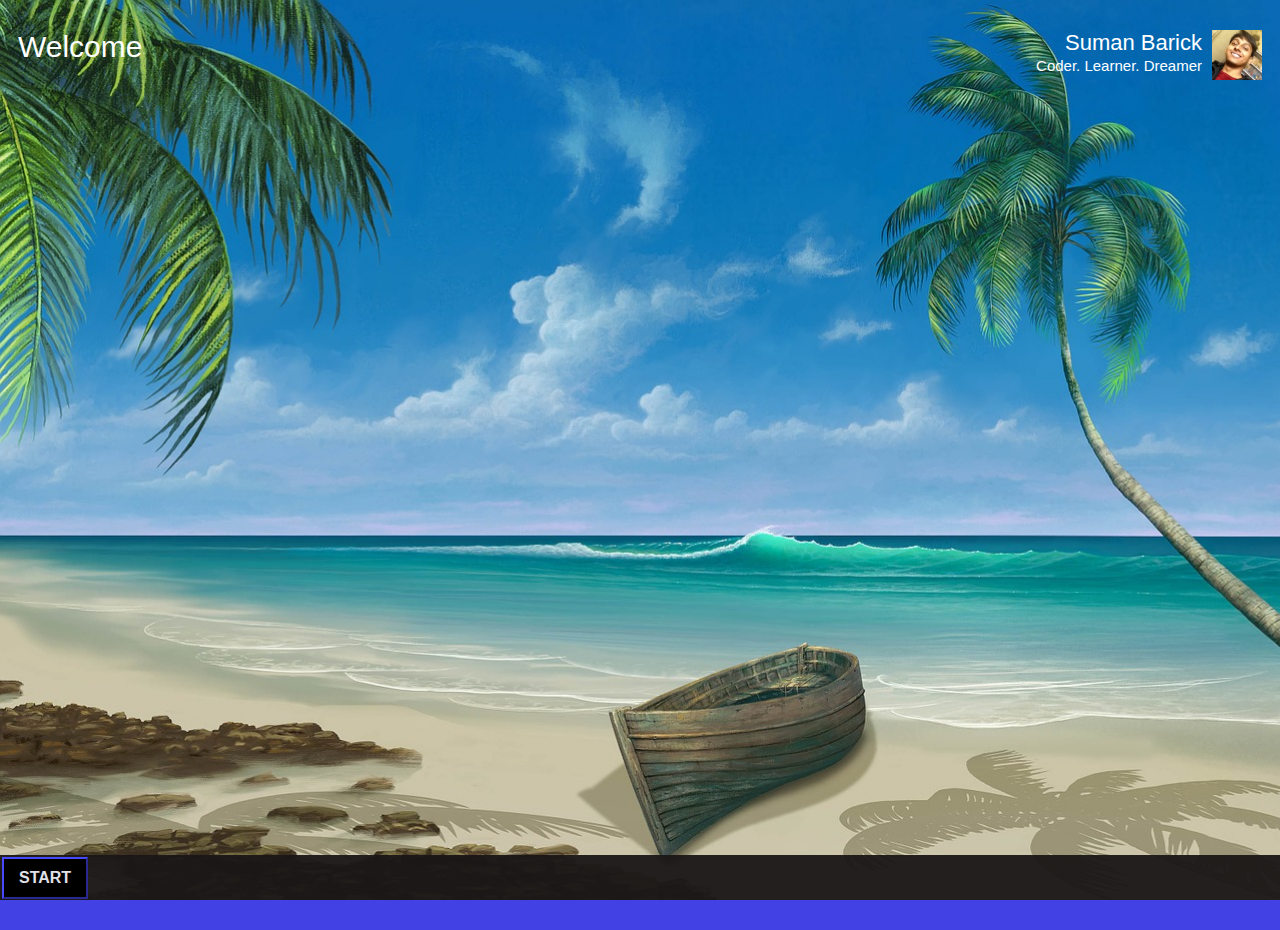
==== commit 382d2bd6: "Add files via upload" ====
--- a/index.html
+++ b/index.html
@@ -11,6 +11,7 @@
         <link rel="stylesheet" href="css/animate.css"/>
         <link rel="stylesheet" href="font-awesome-4.5.0/font-awesome-4.5.0/css/font-awesome.min.css" />
         <link rel="stylesheet" href="css/style.css" />
+        <link rel="stylesheet" href="css/barick-tilify.min.css" />
     </head>
     <body>        
         
--- a/css/style.css
+++ b/css/style.css
@@ -77,189 +77,7 @@
     z-index: 111 !important;
 }
 
-.toggleBtn {
-    display: inline-block;
-    height: 20px;
-    width: 20px;
-    border: 2px solid darkgray;
-/*    background: gray;*/
-/*    border-radius: 50%;*/
-    position: absolute;
-    right: 15px;
-    top: 5px;
-}
-
-.toggleBtn span {
-    position: absolute;
-    display: inline-block;
-    top: 1px;
-    bottom: 1px;
-    left: 1px;
-    right: 1px;
-    background: orangered;
-/*    border-radius: 50%;*/
-}
-
-.off>.toggleBtn span {
-    display: none;
-}
-
-.tiles-container {
-    margin: 20px 0;
-    position: relative;
-/*    margin-top: 100px;*/
-    padding-bottom: 70px;
-}
-
-.grid {
-    position: absolute;
-    border: 1px solid lightgray;
-    z-index: 9;
-    color: #FFF;
-}
-
-.tile {
-    list-style: none;
-    float: left;
-    display: block;
-/*    border: 1px solid #000;*/
-    text-align: center;
-    padding: 5px;
-    position: absolute;
-    z-index: 10;
-/*
-    float: left;
-    position: relative;
-*/
-}
-
-.movementMode .tile.being-dragged .tileInnerContainer {
-    cursor: -webkit-grabbing;
-    cursor: grabbing;
-}
-
-.tile.being-dragged {
-    z-index: 9999;
-/*    background: rgba(255,255,255,.3);*/
-}
-
-.tile.being-dragged * {
-/*    display: none;*/
-}
-
-.tile .tileInnerContainer {
-/*    border: 1px solid #00F;*/
-    height: 100%;
-    width: 100%;
-    display: block;
-    position: relative;
-    overflow: hidden;
-    text-decoration: none;
-}
-
-.tile .tileInnerContainer .live,
-.tile .tileInnerContainer .plugin{
-    height: 100%;
-    width: 100%;
-}
-
-.tile .tileInnerContainer .tileMask {
-    position: absolute;
-/*    background: rgba(0,0,0,.6);*/
-    top: 0;
-    bottom: 0;
-    left: 0;
-    right: 0;
-    z-index: 99;
-    display: none;
-}
-
-.tile .liveTxt {
-    position: absolute;
-/*    top: 0;*/
-    left: 0;
-    right: 0;
-    bottom: 0;
-    padding: 20px;
-    text-align: center;
-    color: #FF0;
-    font-size: 1.8rem;
-}
-
-.resizeMode .tile .tileInnerContainer .tileMask {
-    display: block;
-}
-
-.resizeMode .tile .tileInnerContainer,
-.movementMode .tile .tileInnerContainer {
-    cursor: -webkit-grab;
-    cursor: grab;
-    -webkit-animation-duration: 1s;
-    animation-duration: 1s;
-    -webkit-animation-fill-mode: both;
-    animation-fill-mode: both;
-    -webkit-animation-iteration-count: infinite;
-    animation-iteration-count: infinite;
-}
-
-.resizeMode .tile .tileInnerContainer {
-    -webkit-animation-name: customPulse;
-    animation-name: customPulse;
-}
-
-.movementMode .tile .tileInnerContainer {
-/*    border: 2px solid yellow;*/
-    -webkit-animation-name: customShake;
-    animation-name: customShake;
-}
-
-.tile .tileInnerContainer .resizeBtn {
-    position: absolute;
-    bottom: 0;
-    right: 0;
-    z-index: 100;
-    color: aqua;
-    display: inline-block;
-}
-
-.xs .tile {
-    padding: 2.5px;
-}
-
-.sm .tile {
-    padding: 4px;
-}
-
-.md .tile {
-    padding: 4px;
-}
-
-.tile .name {
-    display: block;
-    text-overflow: ellipsis;
-    height: 20px;
-    overflow: hidden;
-    margin: 0;
-    position: absolute;
-    bottom: 0;
-    width: 100%;
-    background: rgba(0,0,0,.7);
-    color: #FFF;
-    font-size: 13px;
-    padding: 2px 5px;
-    white-space: nowrap;
-}
-
-.tile .fontIcon {
-    font-size: 150px;
-    margin-top: 60px;
-    color: #FFF;
-}
-
-.tile .fontImg {
-    height: 100%;
-    width: 100%;
-}
+
 
 .topPanel {
     margin-top: 30px;
@@ -449,89 +267,4 @@
     .tiles-container {
         margin: 10px 0;
     }
-}
-
-
-/************* Animation Keyframes ******************/
-
-@-webkit-keyframes customShake {
-/*
-  from, to {
-    -webkit-transform: rotate(0deg);
-    transform: rotate(0deg);
-  }
-*/
-
-  25% {
-    -webkit-transform: rotate(-2deg);
-    transform: rotate(-2deg);
-  }
-
-  0%, 50%, 100% {
-    -webkit-transform: rotate(0deg);
-    transform: rotate(0deg);
-  }
-    
-   75% {
-    -webkit-transform: rotate(2deg);
-    transform: rotate(2deg);
-  }
-}
-
-@keyframes customShake {
-  /*
-  from, to {
-    -webkit-transform: rotate(0deg);
-    transform: rotate(0deg);
-  }
-*/
-
-   25% {
-    -webkit-transform: rotate(-2deg);
-    transform: rotate(-2deg);
-  }
-
-  0%, 50%, 100% {
-    -webkit-transform: rotate(0deg);
-    transform: rotate(0deg);
-  }
-    
-   75% {
-    -webkit-transform: rotate(2deg);
-    transform: rotate(2deg);
-  }
-}
-
-@-webkit-keyframes customPulse {
-  from {
-    -webkit-transform: scale3d(1, 1, 1);
-    transform: scale3d(1, 1, 1);
-  }
-
-  50% {
-    -webkit-transform: scale3d(.95, .95, .95);
-    transform: scale3d(.95, .95, .95);
-  }
-
-  to {
-    -webkit-transform: scale3d(1, 1, 1);
-    transform: scale3d(1, 1, 1);
-  }
-}
-
-@keyframes customPulse {
-  from {
-    -webkit-transform: scale3d(1, 1, 1);
-    transform: scale3d(1, 1, 1);
-  }
-
-  50% {
-    -webkit-transform: scale3d(.95, .95, .95);
-    transform: scale3d(.95, .95, .95);
-  }
-
-  to {
-    -webkit-transform: scale3d(1, 1, 1);
-    transform: scale3d(1, 1, 1);
-  }
 }--- a/css/barick-tilify.min.css
+++ b/css/barick-tilify.min.css
@@ -0,0 +1,5 @@
+/*!
+ * barick-tilify v1.0.0 (https://github.com/codotronix/barick-tilify)
+ * Copyright 2016 Suman Barick
+ * Licensed under the MIT license
+ */.toggleBtn,.toggleBtn span{position:absolute;display:inline-block}*{-webkit-user-select:none;-moz-user-select:none;-ms-user-select:none;user-select:none;box-sizing:border-box}.toggleBtn{height:20px;width:20px;border:2px solid #a9a9a9;right:15px;top:5px}.toggleBtn span{top:1px;bottom:1px;left:1px;right:1px;background:#ff4500}.tile .liveTxt,.tile .name{bottom:0;position:absolute}.off>.toggleBtn span{display:none}.tiles-container{margin:20px 0;position:relative;padding-bottom:70px}.grid,.tile{position:absolute}.grid{border:1px solid #d3d3d3;z-index:9;color:#FFF}.tile{list-style:none;float:left;display:block;text-align:center;padding:5px;z-index:10}.movementMode .tile.being-dragged .tileInnerContainer{cursor:-webkit-grabbing;cursor:grabbing}.tile.being-dragged{z-index:9999}.tile .tileInnerContainer{height:100%;width:100%;display:block;position:relative;overflow:hidden;text-decoration:none}.tile .tileInnerContainer .live,.tile .tileInnerContainer .plugin{height:100%;width:100%}.tile .tileInnerContainer .tileMask{position:absolute;top:0;bottom:0;left:0;right:0;z-index:99;display:none}.tile .liveTxt{left:0;right:0;padding:20px;text-align:center;color:#FF0;font-size:1.8rem}.resizeMode .tile .tileInnerContainer .tileMask{display:block}.movementMode .tile .tileInnerContainer,.resizeMode .tile .tileInnerContainer{cursor:-webkit-grab;cursor:grab;-webkit-animation-duration:1s;animation-duration:1s;-webkit-animation-fill-mode:both;animation-fill-mode:both;-webkit-animation-iteration-count:infinite;animation-iteration-count:infinite}.resizeMode .tile .tileInnerContainer{-webkit-animation-name:customPulse;animation-name:customPulse}.movementMode .tile .tileInnerContainer{-webkit-animation-name:customShake;animation-name:customShake}.tile .tileInnerContainer .resizeBtn{position:absolute;bottom:0;right:0;z-index:100;color:#0ff;display:inline-block}.xs .tile{padding:2.5px}.md .tile,.sm .tile{padding:4px}.tile .name{display:block;text-overflow:ellipsis;height:20px;overflow:hidden;margin:0;width:100%;background:rgba(0,0,0,.7);color:#FFF;font-size:13px;padding:2px 5px;white-space:nowrap}.tile .fontIcon{font-size:150px;margin-top:60px;color:#FFF}.tile .fontImg{height:100%;width:100%}@-webkit-keyframes customShake{25%{-webkit-transform:rotate(-2deg);transform:rotate(-2deg)}0%,100%,50%{-webkit-transform:rotate(0);transform:rotate(0)}75%{-webkit-transform:rotate(2deg);transform:rotate(2deg)}}@keyframes customShake{25%{-webkit-transform:rotate(-2deg);transform:rotate(-2deg)}0%,100%,50%{-webkit-transform:rotate(0);transform:rotate(0)}75%{-webkit-transform:rotate(2deg);transform:rotate(2deg)}}@-webkit-keyframes customPulse{from,to{-webkit-transform:scale3d(1,1,1);transform:scale3d(1,1,1)}50%{-webkit-transform:scale3d(.95,.95,.95);transform:scale3d(.95,.95,.95)}}@keyframes customPulse{from,to{-webkit-transform:scale3d(1,1,1);transform:scale3d(1,1,1)}50%{-webkit-transform:scale3d(.95,.95,.95);transform:scale3d(.95,.95,.95)}}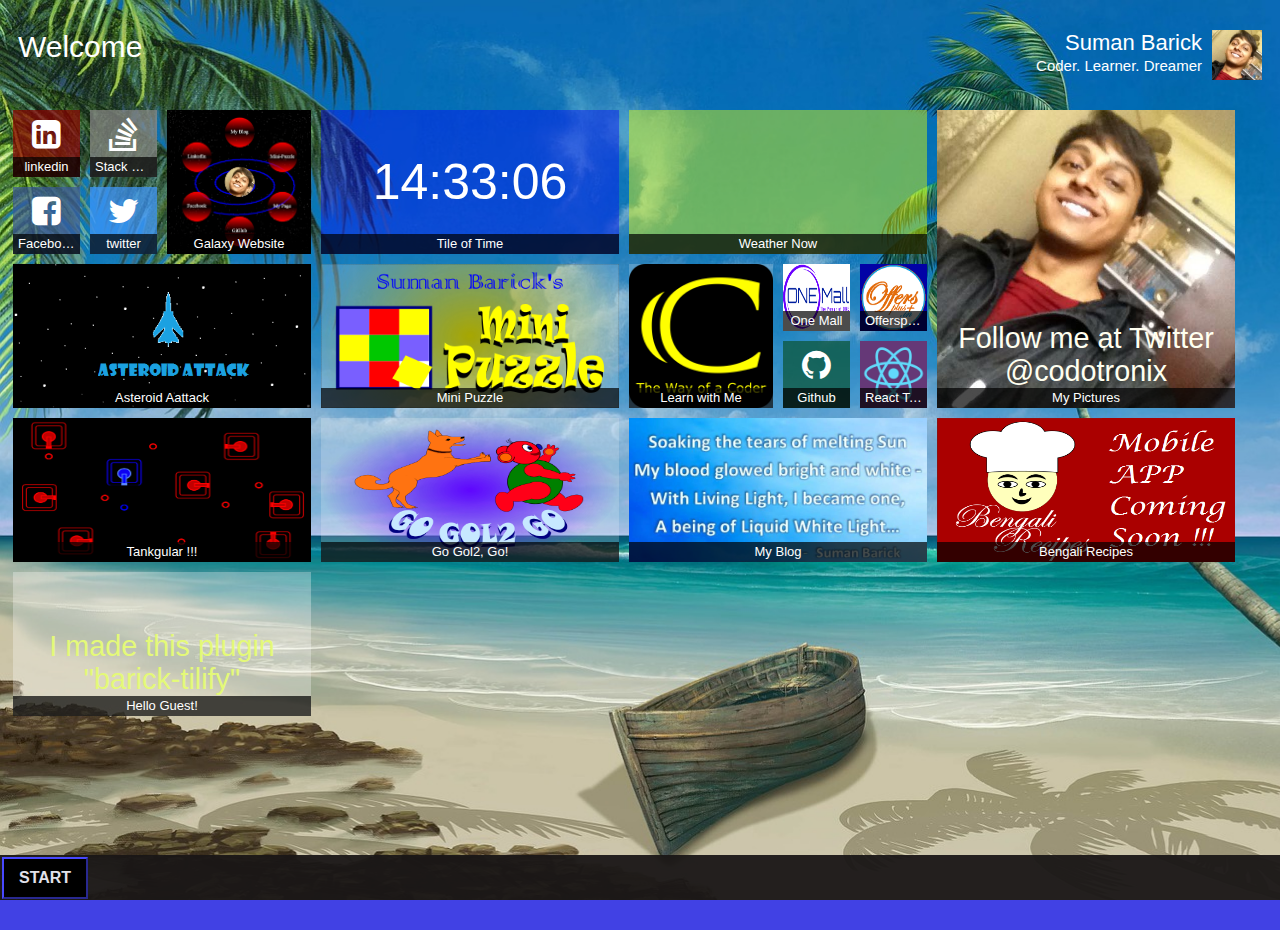
==== commit fb3c058f: "Add files via upload" ====
--- a/index.html
+++ b/index.html
@@ -1,89 +1,90 @@
-<!DOCTYPE html>
-<html>
-    <head>
-        <meta charset="utf-8">
-        <meta http-equiv="X-UA-Compatible" content="IE=edge">
-        <meta name="viewport" content="width=device-width, initial-scale=1">
-        <title>Suman Barick - Personal Website with barick-tilify</title>
-        <script src="js/jquery-2.1.3.min.js"></script>
-        <script src="js/hand.minified-1.3.7.js"></script>
-        <script src="js/barick-tilify.min.js"></script>
-        <link rel="stylesheet" href="css/animate.css"/>
-        <link rel="stylesheet" href="font-awesome-4.5.0/font-awesome-4.5.0/css/font-awesome.min.css" />
-        <link rel="stylesheet" href="css/style.css" />
-        <link rel="stylesheet" href="css/barick-tilify.min.css" />
-    </head>
-    <body>        
-        
-        <div class="mask"></div>
-        
-        <!-- The Head Row -->
-        <div class="topPanel">
-           <label class="welcomeTxt">Welcome</label>
-            <div id="microProfile">
-                <label id="userName">Suman Barick</label>
-                <span class="desc">Coder. Learner. Dreamer</span>
-                <img id="profilePic" alt="profile picture of Suman Barick" src="profile/profilepic.jpg">
-            </div>
-        </div>
-        
-        <!-- The Tile Container -->
-        <div id="tilesContainer"></div>
-        
-        <!-- TASK BAR -->
-        <div id="taskBar">
-            <span id="startBtn">START</span>
-            <ul id="startMenu">
-                <li id="btn_toggleTileDnD" class="off">Tile Reposition <span class="toggleBtn"><span></span></span> </li>
-                <li id="btn_toggleTileResize" class="off">Tile Resize <span class="toggleBtn"><span></span></span> </li>
-                <li id="btn_ChangeWallpaper">Change Wallpaper</li>
-<!--
-                <li>Item 4</li>
-                <li>Item 5</li>
--->
-            </ul>
-        </div>
-        
-        
-        <!-- The Wallpaper Selector -->        
-        <div id="wallpaperModal" class="itemSelector modal">
-            <h1 class="heading">Select Wallpaper</h1>
-            <ul class="imageSelector">
-                <li>
-                    <img src="img/Wallpapers/aurora-borealis-1181004_1280.jpg"/>
-                </li>
-                <li>
-                    <img src="img/Wallpapers/chest-805006_1280.jpg"/>
-                </li>
-                <li>
-                    <img src="img/Wallpapers/dock-1030837_1280.jpg"/>
-                </li>
-                <li>
-                    <img src="img/Wallpapers/lake-1031405_1280.jpg"/>
-                </li>
-                <li>
-                    <img src="img/Wallpapers/landscape-1260850_640.jpg"/>
-                </li>
-                <li>
-                    <img src="img/Wallpapers/ocean-waves-1082245_1280.jpg"/>
-                </li>
-                <li>
-                    <img src="img/Wallpapers/paradise-1110498_1280.jpg"/>
-                </li>
-                <li>
-                    <img src="img/Wallpapers/sunset-1226110_1280.jpg"/>
-                </li>
-                <li>
-                    <img src="img/Wallpapers/weed-912898_1280.jpg"/>
-                </li>
-            </ul>
-            <div class="panel_Btns">
-                <span id="btn_ApplyWallpaper" class="btn">Apply</span>
-                <span id="" class="btn btn_Cancel">Cancel</span>
-            </div>
-        </div>
-        
-        
-        <script src="js/script.js"></script>
-    </body>
+<!DOCTYPE html>
+<html>
+    <head>
+        <meta charset="utf-8">
+        <meta http-equiv="X-UA-Compatible" content="IE=edge">
+        <meta name="viewport" content="width=device-width, initial-scale=1">
+        <title>Suman Barick - Personal Website with barick-tilefy</title>
+        <script src="js/jquery-2.1.3.min.js"></script>
+        <script src="js/hand.minified-1.3.7.js"></script>
+        <script src="js/barick-tilefy.min.js"></script>
+        <link rel="stylesheet" href="css/animate.css"/>
+        <link rel="stylesheet" href="font-awesome-4.5.0/font-awesome-4.5.0/css/font-awesome.min.css" />
+        <link rel="stylesheet" href="css/barick-tilify.min.css" />
+        <link rel="stylesheet" href="css/style.css" />
+        
+    </head>
+    <body>        
+        
+        <div class="mask"></div>
+        
+        <!-- The Head Row -->
+        <div class="topPanel">
+           <label class="welcomeTxt">Welcome</label>
+            <div id="microProfile">
+                <label id="userName">Suman Barick</label>
+                <span class="desc">Coder. Learner. Dreamer</span>
+                <img id="profilePic" alt="profile picture of Suman Barick" src="profile/profilepic.jpg">
+            </div>
+        </div>
+        
+        <!-- The Tile Container -->
+        <div id="tilesContainer"></div>
+        
+        <!-- TASK BAR -->
+        <div id="taskBar">
+            <span id="startBtn">START</span>
+            <ul id="startMenu">
+                <li id="btn_toggleTileDnD" class="off">Tile Reposition <span class="toggleBtn"><span></span></span> </li>
+                <li id="btn_toggleTileResize" class="off">Tile Resize <span class="toggleBtn"><span></span></span> </li>
+                <li id="btn_ChangeWallpaper">Change Wallpaper</li>
+<!--
+                <li>Item 4</li>
+                <li>Item 5</li>
+-->
+            </ul>
+        </div>
+        
+        
+        <!-- The Wallpaper Selector -->        
+        <div id="wallpaperModal" class="itemSelector modal">
+            <h1 class="heading">Select Wallpaper</h1>
+            <ul class="imageSelector">
+                <li>
+                    <img src="img/Wallpapers/aurora-borealis-1181004_1280.jpg"/>
+                </li>
+                <li>
+                    <img src="img/Wallpapers/chest-805006_1280.jpg"/>
+                </li>
+                <li>
+                    <img src="img/Wallpapers/dock-1030837_1280.jpg"/>
+                </li>
+                <li>
+                    <img src="img/Wallpapers/lake-1031405_1280.jpg"/>
+                </li>
+                <li>
+                    <img src="img/Wallpapers/landscape-1260850_640.jpg"/>
+                </li>
+                <li>
+                    <img src="img/Wallpapers/ocean-waves-1082245_1280.jpg"/>
+                </li>
+                <li>
+                    <img src="img/Wallpapers/paradise-1110498_1280.jpg"/>
+                </li>
+                <li>
+                    <img src="img/Wallpapers/sunset-1226110_1280.jpg"/>
+                </li>
+                <li>
+                    <img src="img/Wallpapers/weed-912898_1280.jpg"/>
+                </li>
+            </ul>
+            <div class="panel_Btns">
+                <span id="btn_ApplyWallpaper" class="btn">Apply</span>
+                <span id="" class="btn btn_Cancel">Cancel</span>
+            </div>
+        </div>
+        
+        
+        <script src="js/script.js"></script>
+    </body>
 </html>--- a/css/barick-tilify.min.css
+++ b/css/barick-tilify.min.css
@@ -1,5 +1,5 @@
-/*!
- * barick-tilify v1.0.0 (https://github.com/codotronix/barick-tilify)
- * Copyright 2016 Suman Barick
- * Licensed under the MIT license
- */.toggleBtn,.toggleBtn span{position:absolute;display:inline-block}*{-webkit-user-select:none;-moz-user-select:none;-ms-user-select:none;user-select:none;box-sizing:border-box}.toggleBtn{height:20px;width:20px;border:2px solid #a9a9a9;right:15px;top:5px}.toggleBtn span{top:1px;bottom:1px;left:1px;right:1px;background:#ff4500}.tile .liveTxt,.tile .name{bottom:0;position:absolute}.off>.toggleBtn span{display:none}.tiles-container{margin:20px 0;position:relative;padding-bottom:70px}.grid,.tile{position:absolute}.grid{border:1px solid #d3d3d3;z-index:9;color:#FFF}.tile{list-style:none;float:left;display:block;text-align:center;padding:5px;z-index:10}.movementMode .tile.being-dragged .tileInnerContainer{cursor:-webkit-grabbing;cursor:grabbing}.tile.being-dragged{z-index:9999}.tile .tileInnerContainer{height:100%;width:100%;display:block;position:relative;overflow:hidden;text-decoration:none}.tile .tileInnerContainer .live,.tile .tileInnerContainer .plugin{height:100%;width:100%}.tile .tileInnerContainer .tileMask{position:absolute;top:0;bottom:0;left:0;right:0;z-index:99;display:none}.tile .liveTxt{left:0;right:0;padding:20px;text-align:center;color:#FF0;font-size:1.8rem}.resizeMode .tile .tileInnerContainer .tileMask{display:block}.movementMode .tile .tileInnerContainer,.resizeMode .tile .tileInnerContainer{cursor:-webkit-grab;cursor:grab;-webkit-animation-duration:1s;animation-duration:1s;-webkit-animation-fill-mode:both;animation-fill-mode:both;-webkit-animation-iteration-count:infinite;animation-iteration-count:infinite}.resizeMode .tile .tileInnerContainer{-webkit-animation-name:customPulse;animation-name:customPulse}.movementMode .tile .tileInnerContainer{-webkit-animation-name:customShake;animation-name:customShake}.tile .tileInnerContainer .resizeBtn{position:absolute;bottom:0;right:0;z-index:100;color:#0ff;display:inline-block}.xs .tile{padding:2.5px}.md .tile,.sm .tile{padding:4px}.tile .name{display:block;text-overflow:ellipsis;height:20px;overflow:hidden;margin:0;width:100%;background:rgba(0,0,0,.7);color:#FFF;font-size:13px;padding:2px 5px;white-space:nowrap}.tile .fontIcon{font-size:150px;margin-top:60px;color:#FFF}.tile .fontImg{height:100%;width:100%}@-webkit-keyframes customShake{25%{-webkit-transform:rotate(-2deg);transform:rotate(-2deg)}0%,100%,50%{-webkit-transform:rotate(0);transform:rotate(0)}75%{-webkit-transform:rotate(2deg);transform:rotate(2deg)}}@keyframes customShake{25%{-webkit-transform:rotate(-2deg);transform:rotate(-2deg)}0%,100%,50%{-webkit-transform:rotate(0);transform:rotate(0)}75%{-webkit-transform:rotate(2deg);transform:rotate(2deg)}}@-webkit-keyframes customPulse{from,to{-webkit-transform:scale3d(1,1,1);transform:scale3d(1,1,1)}50%{-webkit-transform:scale3d(.95,.95,.95);transform:scale3d(.95,.95,.95)}}@keyframes customPulse{from,to{-webkit-transform:scale3d(1,1,1);transform:scale3d(1,1,1)}50%{-webkit-transform:scale3d(.95,.95,.95);transform:scale3d(.95,.95,.95)}}+/*!
+ * barick-tilify v1.0.0 (https://github.com/codotronix/barick-tilify)
+ * Copyright 2016 Suman Barick
+ * Licensed under the MIT license
+ */*{-webkit-user-select:none;-moz-user-select:none;-ms-user-select:none;user-select:none;box-sizing:border-box}.barick-tiles-container{margin:20px 0;position:relative;padding-bottom:70px}.grid,.tile{position:absolute}.grid{border:1px solid #d3d3d3;z-index:9;color:#FFF}.tile{list-style:none;float:left;display:block;text-align:center;padding:5px;z-index:10}.movementMode .tile.being-dragged .tileInnerContainer{cursor:-webkit-grabbing;cursor:grabbing}.tile.being-dragged{z-index:9999}.tile .tileInnerContainer{height:100%;width:100%;display:block;position:relative;overflow:hidden;text-decoration:none}.tile .tileInnerContainer .live,.tile .tileInnerContainer .plugin{height:100%;width:100%}.tile .tileInnerContainer .tileMask{position:absolute;top:0;bottom:0;left:0;right:0;z-index:99;display:none}.tile .liveTxt{position:absolute;left:0;right:0;bottom:0;padding:20px;text-align:center;color:#FF0;font-size:1.8rem}.resizeMode .tile .tileInnerContainer .tileMask{display:block}.movementMode .tile .tileInnerContainer,.resizeMode .tile .tileInnerContainer{cursor:-webkit-grab;cursor:grab;-webkit-animation-duration:1s;animation-duration:1s;-webkit-animation-fill-mode:both;animation-fill-mode:both;-webkit-animation-iteration-count:infinite;animation-iteration-count:infinite}.resizeMode .tile .tileInnerContainer{-webkit-animation-name:customPulse;animation-name:customPulse}.movementMode .tile .tileInnerContainer{-webkit-animation-name:customShake;animation-name:customShake}.tile .tileInnerContainer .resizeBtn{position:absolute;bottom:0;right:0;z-index:100;color:#0ff;display:inline-block}.tileResizeMenu{text-align:left;position:absolute;top:20px;left:20px;background:#FFF;color:#111;list-style:none;padding:10px 0;z-index:999}.tileResizeMenu li{padding:3px 15px}.tileResizeMenu li:hover{background:#5A2FAD;color:#FFF}.xs .tile{padding:2.5px}.md .tile,.sm .tile{padding:4px}.tile .name{display:block;text-overflow:ellipsis;height:20px;overflow:hidden;margin:0;position:absolute;bottom:0;width:100%;background:rgba(0,0,0,.7);color:#FFF;font-size:13px;padding:2px 5px;white-space:nowrap}.tile .fontIcon{font-size:150px;margin-top:60px;color:#FFF}.tile .fontImg{height:100%;width:100%}.shift-effect{margin:7px}.drag-effect{z-index:111!important}@-webkit-keyframes customShake{25%{-webkit-transform:rotate(-2deg);transform:rotate(-2deg)}0%,100%,50%{-webkit-transform:rotate(0);transform:rotate(0)}75%{-webkit-transform:rotate(2deg);transform:rotate(2deg)}}@keyframes customShake{25%{-webkit-transform:rotate(-2deg);transform:rotate(-2deg)}0%,100%,50%{-webkit-transform:rotate(0);transform:rotate(0)}75%{-webkit-transform:rotate(2deg);transform:rotate(2deg)}}@-webkit-keyframes customPulse{from,to{-webkit-transform:scale3d(1,1,1);transform:scale3d(1,1,1)}50%{-webkit-transform:scale3d(.95,.95,.95);transform:scale3d(.95,.95,.95)}}@keyframes customPulse{from,to{-webkit-transform:scale3d(1,1,1);transform:scale3d(1,1,1)}50%{-webkit-transform:scale3d(.95,.95,.95);transform:scale3d(.95,.95,.95)}}--- a/css/style.css
+++ b/css/style.css
@@ -1,270 +1,266 @@
-* {
-      -webkit-user-select: none;  /* Chrome all / Safari all */
-      -moz-user-select: none;     /* Firefox all */
-      -ms-user-select: none;      /* IE 10+ */
-      user-select: none;          /* Likely future */ 
-    box-sizing: border-box;
-}
-
-html {
-  font-family: sans-serif;
-  -webkit-text-size-adjust: 100%;
-      -ms-text-size-adjust: 100%;
-    height:100%;
-    min-height:100%;
-}
-
-body { 
-    min-height:100%;
-    font-family: "Helvetica Neue", Helvetica, Arial, sans-serif;
-/*    background: rgb(23,0,82);*/
-/*    background: #161675;*/
-    background: #4141E4;
-    background-image: url("../img/Wallpapers/paradise-1110498_1280.jpg");
-    background-repeat:no-repeat;
-    background-size: cover;
-    background-attachment: fixed;
-/*    padding-bottom: 70px; */
-}
-
-ul {
-    padding: 0;
-    margin: 0;
-    list-style: none;
-}
-
-ul li {
-    position: relative;
-}
-
-label {
-    font-weight: normal;
-}
-
-.mask {
-    position: fixed;
-    top: 0;
-    bottom: 0;
-    left: 0;
-    right: 0;
-    background: rgba(255,255,255,.5);
-    z-index: 99;
-    display: none;
-}
-
-.btn {
-    font-size: 20px;
-    padding: 7px 15px;
-    background: #000;
-    color: #FFF;
-    display: inline-block;
-    cursor: pointer;
-}
-
-.btn:hover {
-    background: rgba(0,0,233,.7);
-}
-
-.container-fluid {
-    padding: 0 10px;
-}
-
-.shift-effect {
-    margin: 7px;
-}
-
-.drag-effect {
-    z-index: 111 !important;
-}
-
-
-
-.topPanel {
-    margin-top: 30px;
-    color: #FFF;
-    padding: 0 10px;
-    height: 55px;
-}
-
-.topPanel .welcomeTxt {
-    font-size: 30px;
-}
-
-.topPanel #microProfile {
-    float: right;
-    position: relative;
-/*    border: 1px solid #FFF;*/
-    height: 60px;
-    width: 300px;
-}
-
-.topPanel #microProfile * {
-    position: absolute;
-}
-
-.topPanel #microProfile #userName {
-    font-size: 22px;
-    right: 60px;
-    top: 0;
-}
-
-.topPanel #microProfile #profilePic {
-    height: 50px;
-    width: 50px;
-    float: right;
-    right: 0;
-    top: 0;
-}
-
-.topPanel #microProfile .desc {
-    top: 27px;
-    right: 60px;
-    font-size: 15px;
-}
-/*
-
-.tile.medium .fontIcon,
-.tile.rectangle .fontIcon{
-    font-size: 50px;
-    margin-top: 40px;
-}
-
-.tile.small .fontIcon {
-    font-size: 30px;
-    margin-top: 10px;
-}
-
-.tile.medium .fontIcon {
-    font-size: 50px;
-    margin-top: 40px;
-}
-*/
-
-#taskBar {
-    position: fixed;
-    height: 45px;
-    width: 100%;
-    bottom: 0;
-    z-index: 20;
-    left: 0;
-    right: 0;
-    background: rgba(25, 22, 22, 0.95);
-}
-
-#startBtn {
-    color: #E1E1EA;
-    background: #000;
-    border: 2px outset #4141e4;
-    font-weight: bold;
-    display: inline-block;
-    padding: 10px 15px;
-    margin: 2px;
-}
-
-#startMenu {
-    width: 200px;
-    position: absolute;
-    bottom: 45px;
-    list-style: none;
-/*    background: #87e;*/
-/*    background: #000;*/
-    background: rgba(0, 0, 0, 0.9);
-    display: none;
-    padding: 10px 0;
-}
-
-#startMenu>li {
-    padding: 5px 15px;
-    color: #FFF;
-    position: relative;
-}
-
-#startMenu>li:hover {
-    background: #45F;
-}
-
-.tileResizeMenu {
-    text-align: left;
-    position: absolute;
-    top: 20px;
-    left: 20px;
-    background: #FFF;
-    color: #111;
-    list-style: none;
-    padding: 10px 0;
-    z-index: 999;
-}
-
-.tileResizeMenu li {
-    padding: 3px 15px;
-}
-
-.tileResizeMenu li:hover {
-    background: #5A2FAD;
-    color: #FFF;    
-}
-
-.itemSelector {
-    position: fixed;
-    z-index: 100;
-    top: 70px;
-    height: 300px;
-    display: none;
-}
-
-.itemSelector .heading {
-    background: rgba(21, 9, 90, 0.84);
-    color: #FFF;
-    margin: 0;
-    padding: 10px;
-    font-size: 20px;
-}
-
-.itemSelector .imageSelector {
-    background: rgba(255, 255, 255, 0.9);
-    height: 100%;
-    overflow: auto;
-}
-
-.itemSelector .imageSelector li {
-    padding: 2px;
-    float: left;
-}
-
-.itemSelector .imageSelector li.selected,
-.itemSelector .imageSelector li:hover {
-    background: blue;
-    padding: 5px;
-}
-
-.itemSelector .imageSelector li img {
-    height: 100%;
-    width: 100%;
-}
-
-.itemSelector .panel_Btns {
-    background: rgba(0, 0, 0, 0.86);
-    text-align: right;
-    padding: 7px;
-}
-
-/*********** Media Queries ****************/
-
-@media (min-width: 768px) {
-    
-    
-}
-
-@media (max-width: 767px) {
-    .welcomeTxt {
-        display: none;
-    }
-    
-    .topPanel {
-        margin-top: 20px;
-    }
-    
-    .tiles-container {
-        margin: 10px 0;
-    }
+* {
+      -webkit-user-select: none;  /* Chrome all / Safari all */
+      -moz-user-select: none;     /* Firefox all */
+      -ms-user-select: none;      /* IE 10+ */
+      user-select: none;          /* Likely future */ 
+    box-sizing: border-box;
+}
+
+html {
+  font-family: sans-serif;
+  -webkit-text-size-adjust: 100%;
+      -ms-text-size-adjust: 100%;
+    height:100%;
+    min-height:100%;
+}
+
+body { 
+    min-height:100%;
+    font-family: "Helvetica Neue", Helvetica, Arial, sans-serif;
+/*    background: rgb(23,0,82);*/
+/*    background: #161675;*/
+    background: #4141E4;
+    background-image: url("../img/Wallpapers/paradise-1110498_1280.jpg");
+    background-repeat:no-repeat;
+    background-size: cover;
+    background-attachment: fixed;
+/*    padding-bottom: 70px; */
+}
+
+ul {
+    padding: 0;
+    margin: 0;
+    list-style: none;
+}
+
+ul li {
+    position: relative;
+}
+
+label {
+    font-weight: normal;
+}
+
+.mask {
+    position: fixed;
+    top: 0;
+    bottom: 0;
+    left: 0;
+    right: 0;
+    background: rgba(255,255,255,.5);
+    z-index: 99;
+    display: none;
+}
+
+.btn {
+    font-size: 20px;
+    padding: 7px 15px;
+    background: #000;
+    color: #FFF;
+    display: inline-block;
+    cursor: pointer;
+}
+
+.btn:hover {
+    background: rgba(0,0,233,.7);
+}
+
+.container-fluid {
+    padding: 0 10px;
+}
+
+
+.topPanel {
+    margin-top: 30px;
+    color: #FFF;
+    padding: 0 10px;
+    height: 55px;
+}
+
+.topPanel .welcomeTxt {
+    font-size: 30px;
+}
+
+.topPanel #microProfile {
+    float: right;
+    position: relative;
+/*    border: 1px solid #FFF;*/
+    height: 60px;
+    width: 300px;
+}
+
+.topPanel #microProfile * {
+    position: absolute;
+}
+
+.topPanel #microProfile #userName {
+    font-size: 22px;
+    right: 60px;
+    top: 0;
+}
+
+.topPanel #microProfile #profilePic {
+    height: 50px;
+    width: 50px;
+    float: right;
+    right: 0;
+    top: 0;
+}
+
+.topPanel #microProfile .desc {
+    top: 27px;
+    right: 60px;
+    font-size: 15px;
+}
+/*
+
+.tile.medium .fontIcon,
+.tile.rectangle .fontIcon{
+    font-size: 50px;
+    margin-top: 40px;
+}
+
+.tile.small .fontIcon {
+    font-size: 30px;
+    margin-top: 10px;
+}
+
+.tile.medium .fontIcon {
+    font-size: 50px;
+    margin-top: 40px;
+}
+*/
+
+#taskBar {
+    position: fixed;
+    height: 45px;
+    width: 100%;
+    bottom: 0;
+    z-index: 20;
+    left: 0;
+    right: 0;
+    background: rgba(25, 22, 22, 0.95);
+}
+
+#startBtn {
+    color: #E1E1EA;
+    background: #000;
+    border: 2px outset #4141e4;
+    font-weight: bold;
+    display: inline-block;
+    padding: 10px 15px;
+    margin: 2px;
+}
+
+#startMenu {
+    width: 220px;
+    position: absolute;
+    bottom: 45px;
+    list-style: none;
+/*    background: #87e;*/
+/*    background: #000;*/
+    background: rgba(0, 0, 0, 0.9);
+    display: none;
+    padding: 10px 0;
+}
+
+#startMenu>li {
+    padding: 5px 15px;
+    color: #FFF;
+    position: relative;
+}
+
+#startMenu>li:hover {
+    background: #45F;
+}
+
+.toggleBtn {
+    width: 60px;
+    height: 25px;
+    background: #254C48;
+    display: inline-block;
+    position: absolute;
+    right: 5px;
+    top: 1px;
+}
+
+.toggleBtn span {
+    height: 19px;
+    width: 28px;
+    background: #F00;
+    display: inline-block;
+    position: relative;
+    left: 4px;
+    top: 3px;
+    transition: all .2s ease;
+}
+
+.on .toggleBtn span {
+    left: 28px;
+    background: greenyellow;
+}
+
+.itemSelector {
+    position: fixed;
+    z-index: 100;
+    top: 70px;
+    height: 300px;
+    display: none;
+}
+
+.itemSelector .heading {
+    background: rgba(21, 9, 90, 0.84);
+    color: #FFF;
+    margin: 0;
+    padding: 10px;
+    font-size: 20px;
+}
+
+.itemSelector .imageSelector {
+    background: rgba(255, 255, 255, 0.9);
+    height: 100%;
+    overflow: auto;
+}
+
+.itemSelector .imageSelector li {
+    padding: 2px;
+    float: left;
+}
+
+.itemSelector .imageSelector li.selected,
+.itemSelector .imageSelector li:hover {
+    background: blue;
+    padding: 5px;
+}
+
+.itemSelector .imageSelector li img {
+    height: 100%;
+    width: 100%;
+}
+
+.itemSelector .panel_Btns {
+    background: rgba(0, 0, 0, 0.86);
+    text-align: right;
+    padding: 7px;
+}
+
+/*********** Media Queries ****************/
+
+@media (min-width: 768px) {
+    
+    
+}
+
+@media (max-width: 767px) {
+    .welcomeTxt {
+        display: none;
+    }
+    
+    .topPanel {
+        margin-top: 20px;
+    }
+    
+    .tiles-container {
+        margin: 10px 0;
+    }
 }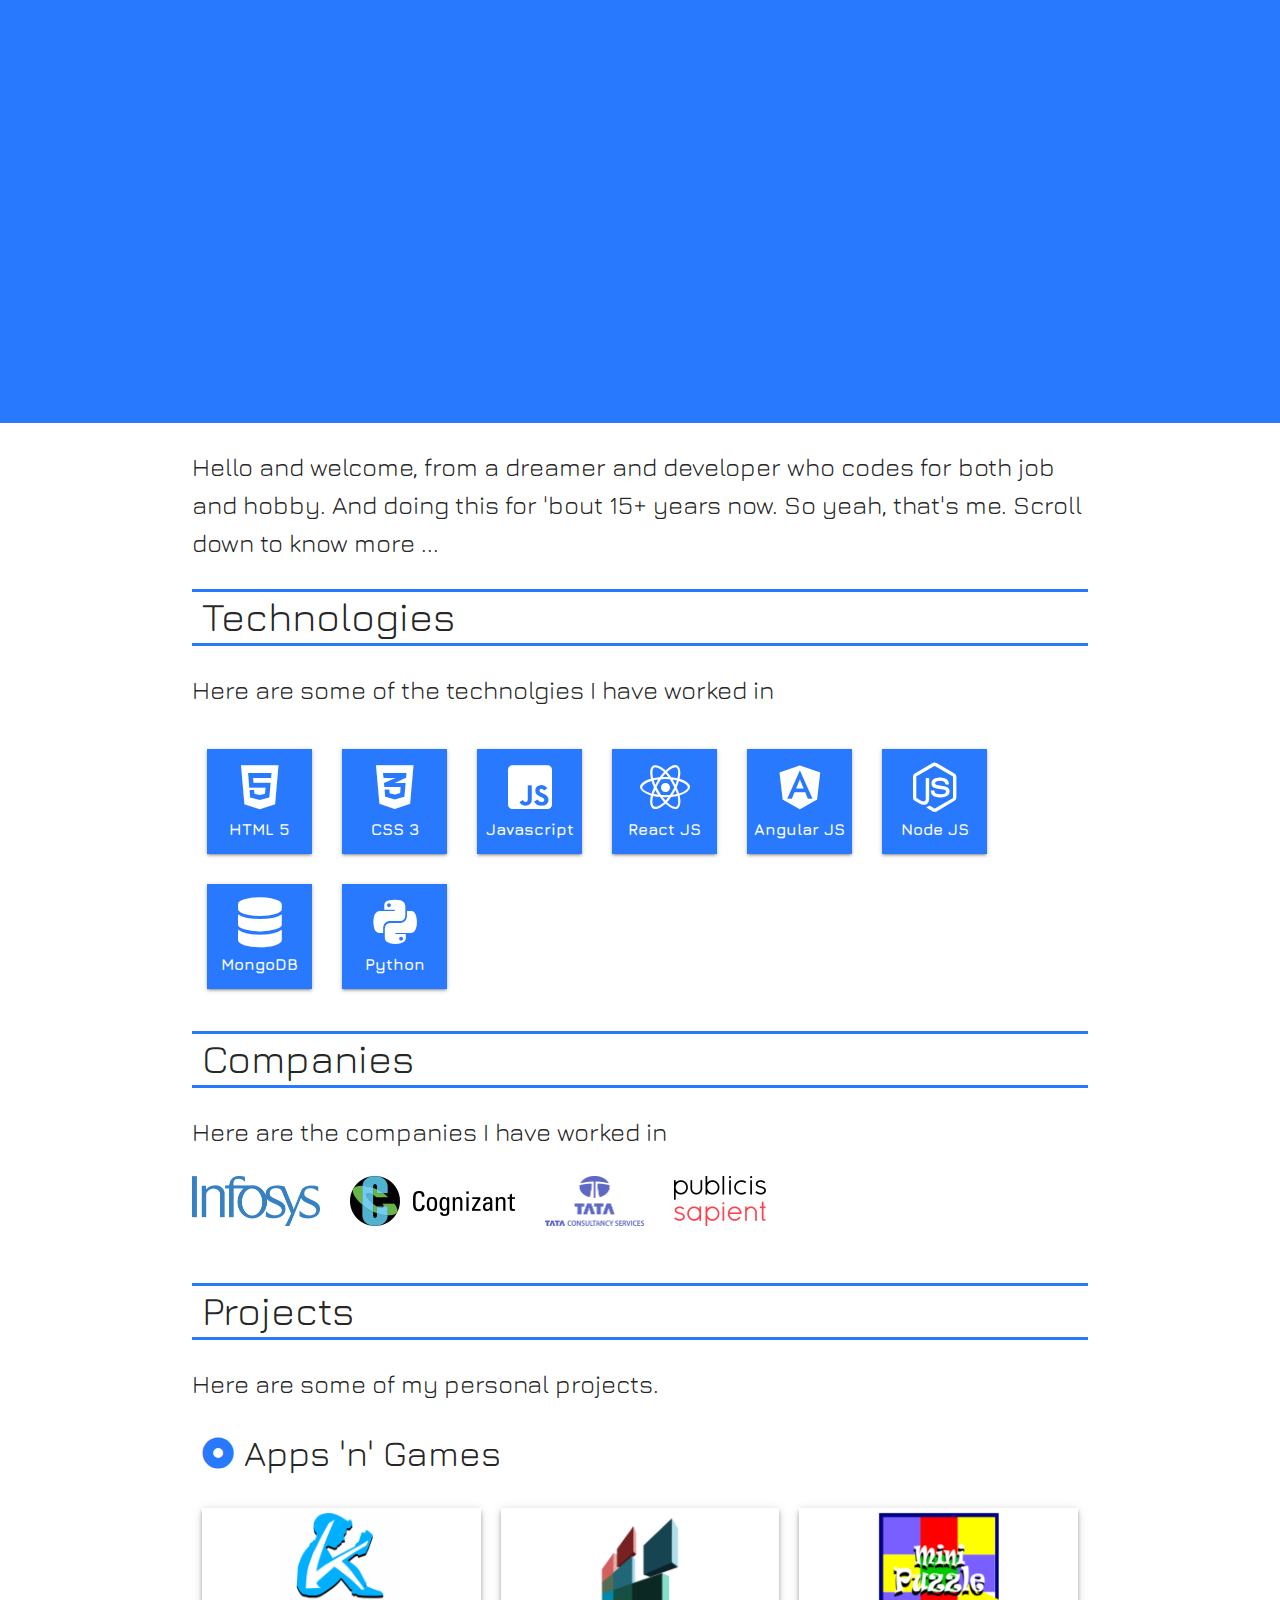
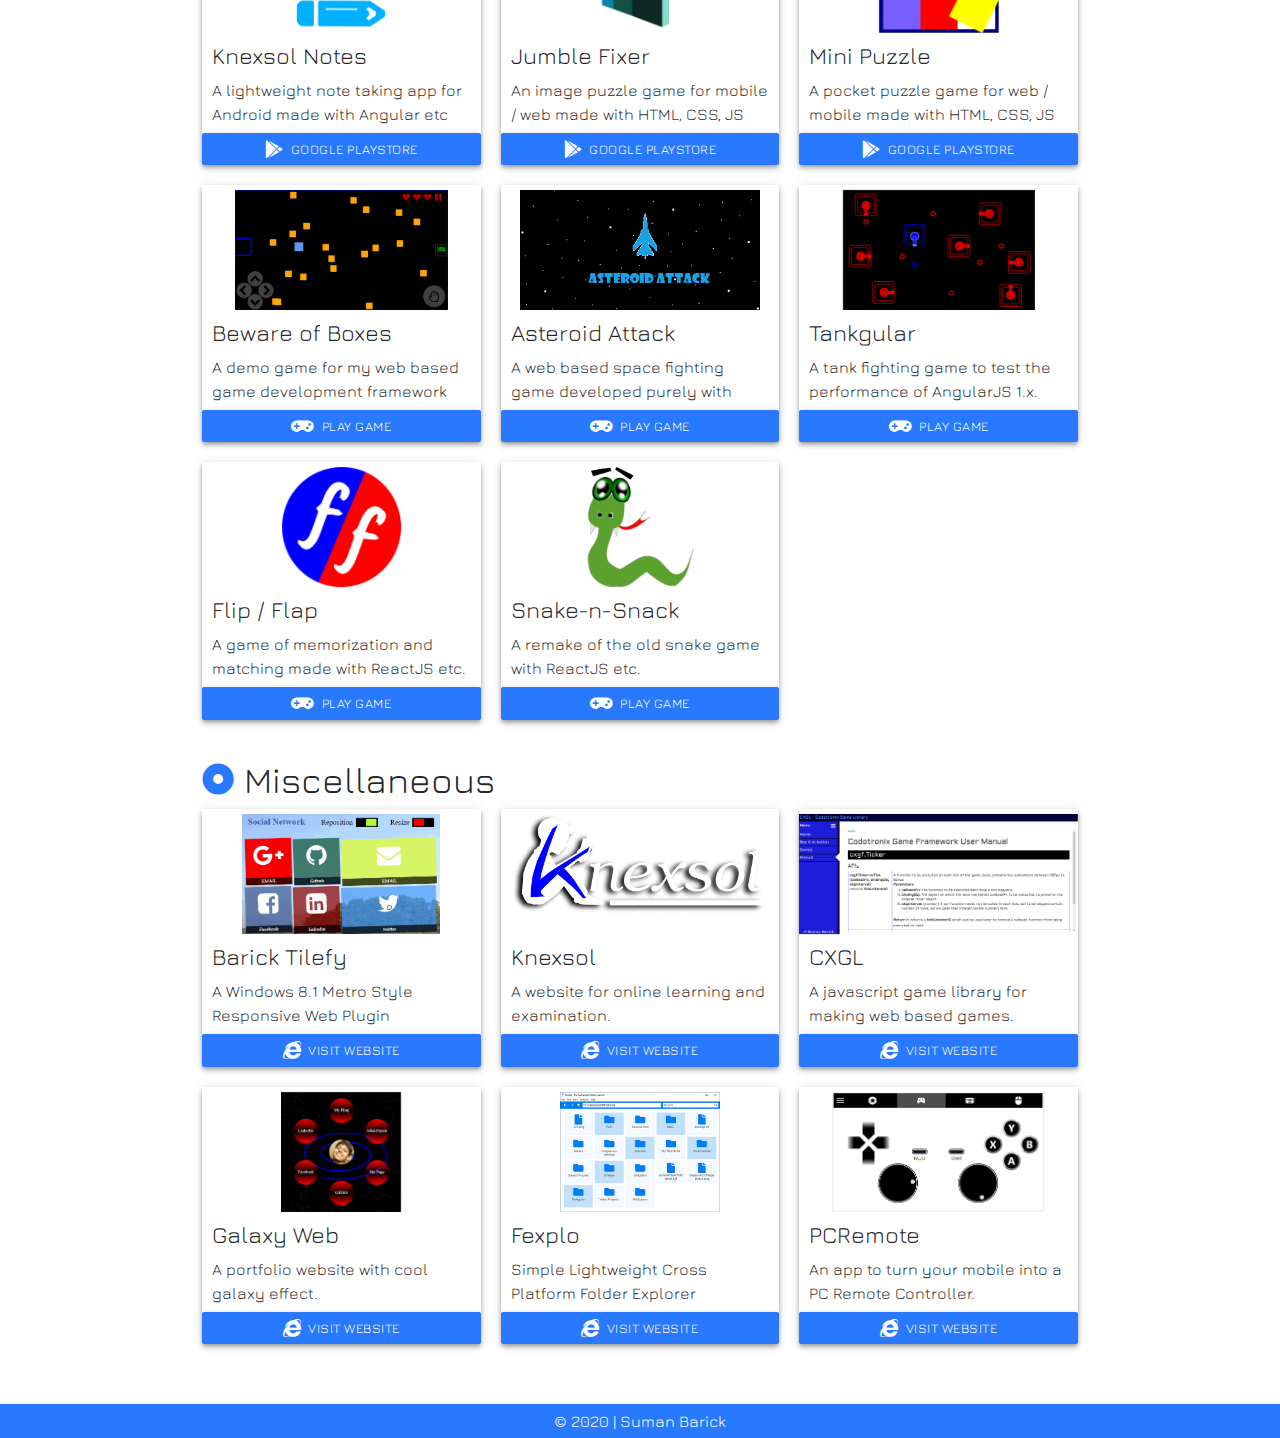
==== commit d929e868: "new website" ====
--- a/index.html
+++ b/index.html
@@ -1,90 +1,314 @@
 <!DOCTYPE html>
-<html>
-    <head>
-        <meta charset="utf-8">
-        <meta http-equiv="X-UA-Compatible" content="IE=edge">
-        <meta name="viewport" content="width=device-width, initial-scale=1">
-        <title>Suman Barick - Personal Website with barick-tilefy</title>
-        <script src="js/jquery-2.1.3.min.js"></script>
-        <script src="js/hand.minified-1.3.7.js"></script>
-        <script src="js/barick-tilefy.min.js"></script>
-        <link rel="stylesheet" href="css/animate.css"/>
-        <link rel="stylesheet" href="font-awesome-4.5.0/font-awesome-4.5.0/css/font-awesome.min.css" />
-        <link rel="stylesheet" href="css/barick-tilify.min.css" />
-        <link rel="stylesheet" href="css/style.css" />
-        
-    </head>
-    <body>        
-        
-        <div class="mask"></div>
-        
-        <!-- The Head Row -->
-        <div class="topPanel">
-           <label class="welcomeTxt">Welcome</label>
-            <div id="microProfile">
-                <label id="userName">Suman Barick</label>
-                <span class="desc">Coder. Learner. Dreamer</span>
-                <img id="profilePic" alt="profile picture of Suman Barick" src="profile/profilepic.jpg">
+<html lang="en">
+
+<head>
+    <meta charset="UTF-8">
+    <meta name="viewport" content="width=device-width, initial-scale=1.0">
+    <title>Suman Barick - Portfolio</title>
+    <link rel="stylesheet" href="lib/css/materialize.min.css" />
+    <link rel="stylesheet" href="lib/fa/css/all.min.css" />
+    <link rel="stylesheet" href="index.css" />
+</head>
+
+<body>
+    <!-- THE TOP BANNER -->
+    <div class="banner">
+        <div class="ppnccontainer">
+            <div class="profile-pic">
+                <img src="suman-barick-254x.jpg" alt="The Face of Suman Barick" />
+            </div>
+
+            <div class="thering">
+                <a class="fb" href="https://www.facebook.com/liquidwhitelight/" target="_blank">
+                    <i class="fab fa-facebook ico"></i>
+                </a>
+                <a class="tw" href="https://twitter.com/codotronix" target="_blank">
+                    <i class="fab fa-twitter ico circle"></i>
+                </a>
+                <a class="ln" href="https://in.linkedin.com/in/sumanbarick" target="_blank">
+                    <i class="fab fa-linkedin-in ico circle"></i>
+                </a>
+                <a class="gh" href="https://github.com/codotronix/" target="_blank">
+                    <i class="fab fa-github ico"></i>
+                </a>
             </div>
         </div>
-        
-        <!-- The Tile Container -->
-        <div id="tilesContainer"></div>
-        
-        <!-- TASK BAR -->
-        <div id="taskBar">
-            <span id="startBtn">START</span>
-            <ul id="startMenu">
-                <li id="btn_toggleTileDnD" class="off">Tile Reposition <span class="toggleBtn"><span></span></span> </li>
-                <li id="btn_toggleTileResize" class="off">Tile Resize <span class="toggleBtn"><span></span></span> </li>
-                <li id="btn_ChangeWallpaper">Change Wallpaper</li>
-<!--
-                <li>Item 4</li>
-                <li>Item 5</li>
--->
+
+        <div class="name">Suman Barick</div>
+        <div class="whatido">UI Web and Hybrid App Developer</div>
+    </div>
+    <!-- END OF TOP BANNER -->
+
+    <div class="container main-container">
+
+        <!-- MY INTRO -->
+        <p class="flow-text">Hello and welcome, from a dreamer and developer who codes for both job and hobby. And doing
+            this for 'bout <span id="mycodingexp">8+</span> years now. So yeah, that's me. Scroll down to know more ...
+        </p>
+
+        <!-- Technology Section -->
+        <section class="info-sec">
+            <h1 class="z-depth-0">Technologies</h1>
+            <p class="flow-text">Here are some of the technolgies I have worked in</p>
+            <ul class="list-box">
+                <li class="z-depth-1">
+                    <i class="fab fa-html5 ico"></i>
+                    <span class="caption">HTML 5</span>
+                </li>
+                <li class="z-depth-1">
+                    <i class="fab fa-css3-alt ico"></i>
+                    <span class="caption">CSS 3</span>
+                </li>
+                <li class="z-depth-1">
+                    <i class="fab fa-js-square ico"></i>
+                    <span class="caption">Javascript</span>
+                </li>
+                <li class="z-depth-1">
+                    <i class="fab fa-react ico"></i>
+                    <span class="caption">React JS</span>
+                </li>
+                <li class="z-depth-1">
+                    <i class="fab fa-angular ico"></i>
+                    <span class="caption">Angular JS</span>
+                </li>
+                <li class="z-depth-1">
+                    <i class="fab fa-node-js ico"></i>
+                    <span class="caption">Node JS</span>
+                </li>
+                <li class="z-depth-1">
+                    <i class="fas fa-database ico"></i>
+                    <span class="caption">MongoDB</span>
+                </li>
+                <li class="z-depth-1">
+                    <i class="fab fa-python ico"></i>
+                    <span class="caption">Python</span>
+                </li>
             </ul>
-        </div>
-        
-        
-        <!-- The Wallpaper Selector -->        
-        <div id="wallpaperModal" class="itemSelector modal">
-            <h1 class="heading">Select Wallpaper</h1>
-            <ul class="imageSelector">
+        </section>
+
+        <!-- Companies Section -->
+        <section class="info-sec">
+            <h1 class="z-depth-0">Companies</h1>
+            <p class="flow-text">Here are the companies I have worked in</p>
+            <ul class="list">
                 <li>
-                    <img src="img/Wallpapers/aurora-borealis-1181004_1280.jpg"/>
+                    <img src="img/logos/infosys100h.png" alt="Infosys logo" />
                 </li>
                 <li>
-                    <img src="img/Wallpapers/chest-805006_1280.jpg"/>
+                    <img src="img/logos/cognizant100h..png" alt="Cognizant logo" />
                 </li>
                 <li>
-                    <img src="img/Wallpapers/dock-1030837_1280.jpg"/>
+                    <img src="img/logos/tcs100h.png" alt="TCS logo" />
                 </li>
                 <li>
-                    <img src="img/Wallpapers/lake-1031405_1280.jpg"/>
-                </li>
-                <li>
-                    <img src="img/Wallpapers/landscape-1260850_640.jpg"/>
-                </li>
-                <li>
-                    <img src="img/Wallpapers/ocean-waves-1082245_1280.jpg"/>
-                </li>
-                <li>
-                    <img src="img/Wallpapers/paradise-1110498_1280.jpg"/>
-                </li>
-                <li>
-                    <img src="img/Wallpapers/sunset-1226110_1280.jpg"/>
-                </li>
-                <li>
-                    <img src="img/Wallpapers/weed-912898_1280.jpg"/>
+                    <img src="img/logos/sapient100h.png" alt="Publicis Sapient logo" />
                 </li>
             </ul>
-            <div class="panel_Btns">
-                <span id="btn_ApplyWallpaper" class="btn">Apply</span>
-                <span id="" class="btn btn_Cancel">Cancel</span>
+        </section>
+
+        <!-- Projects Section -->
+        <section class="info-sec">
+            <h1 class="z-depth-0">Projects</h1>
+            <p class="flow-text">Here are some of my personal projects.</p>
+
+
+            <h2><i class="fas fa-dot-circle ico"></i>Apps 'n' Games</h2>
+            <div class="row app-n-games cards-container">
+                <div class="col s12 m6 l4 inner">
+                    <div class="custom-card z-depth-2">
+                        <img class="materialboxed" src="img/projects/knexsol-notes-logo-512x.png" alt="knexsol notes"/>
+                        <h3 class="title">Knexsol Notes</h3>
+                        <p class="description">
+                            A lightweight note taking app for Android made with Angular etc
+                        </p>
+                        <a href="https://play.google.com/store/apps/details?id=in.barick.knexsolnote&hl=en" target="_blank" class="waves-effect waves-light btn-small blue accent-3 button">
+                            <i class="fab fa-google-play"></i> &nbsp; Google Playstore
+                        </a>
+                    </div>
+                </div>
+                <div class="col s12 m6 l4 inner">
+                    <div class="custom-card z-depth-2">
+                        <img class="materialboxed" src="img/projects/jumble-fixer-logo-512x.png" alt="jumble fixer"/>
+                        <h3 class="title">Jumble Fixer</h3>
+                        <p class="description">
+                            An image puzzle game for mobile / web made with HTML, CSS, JS etc.
+                        </p>
+                        <a href="https://play.google.com/store/apps/details?id=in.barick.jumblefixer1" target="_blank" class="waves-effect waves-light btn-small blue accent-3 button">
+                            <i class="fab fa-google-play"></i> &nbsp; Google Playstore
+                        </a>
+                    </div>
+                </div>
+                <div class="col s12 m6 l4 inner">
+                    <div class="custom-card z-depth-2">
+                        <img class="materialboxed" src="img/projects/mini-puzzle-square310x310Logo.scale-100.png" alt="mini puzzle"/>
+                        <h3 class="title">Mini Puzzle</h3>
+                        <p class="description">
+                            A pocket puzzle game for web / mobile made with HTML, CSS, JS etc.
+                        </p>
+                        <a href="https://play.google.com/store/apps/details?id=in.barick.cordova.minipuzzle" target="_blank" class="waves-effect waves-light btn-small blue accent-3 button">
+                            <i class="fab fa-google-play"></i> &nbsp; Google Playstore
+                        </a>
+                    </div>
+                </div>
+                <div class="col s12 m6 l4 inner">
+                    <div class="custom-card z-depth-2">
+                        <img class="materialboxed" src="img/projects/bob2.png" alt="beware of boxes"/>
+                        <h3 class="title">Beware of Boxes</h3>
+                        <p class="description">
+                            A demo game for my web based game development framework CXGL.
+                        </p>
+                        <a href="https://barick.in/bob/?enemy=20" target="_blank" class="waves-effect waves-light btn-small blue accent-3 button">
+                            <i class="fas fa-gamepad"></i> &nbsp; Play Game
+                        </a>
+                    </div>
+                </div>
+                <div class="col s12 m6 l4 inner">
+                    <div class="custom-card z-depth-2">
+                        <img class="materialboxed" src="img/projects/astattack.png" alt="asteroid attack"/>
+                        <h3 class="title">Asteroid Attack</h3>
+                        <p class="description">
+                            A web based space fighting game developed purely with html, css and js.
+                        </p>
+                        <a href="https://barick.in/Asteroid-Attack/play.html" target="_blank" class="waves-effect waves-light btn-small blue accent-3 button">
+                            <i class="fas fa-gamepad"></i> &nbsp; Play Game
+                        </a>
+                    </div>
+                </div>
+                <div class="col s12 m6 l4 inner">
+                    <div class="custom-card z-depth-2">
+                        <img class="materialboxed" src="img/projects/tankgular.png" alt="tangkgular"/>
+                        <h3 class="title">Tankgular</h3>
+                        <p class="description">
+                            A tank fighting game to test the performance of AngularJS 1.x.
+                        </p>
+                        <a href="https://barick.in/Tankgular/#/menu" target="_blank" class="waves-effect waves-light btn-small blue accent-3 button">
+                            <i class="fas fa-gamepad"></i> &nbsp; Play Game
+                        </a>
+                    </div>
+                </div>
+                <div class="col s12 m6 l4 inner">
+                    <div class="custom-card z-depth-2">
+                        <img class="materialboxed" src="img/projects/flipflap-simple-260x.png" alt="flip-flap"/>
+                        <h3 class="title">Flip / Flap</h3>
+                        <p class="description">
+                            A game of memorization and matching made with ReactJS etc.
+                        </p>
+                        <a href="https://barick.in/flip-flap/" target="_blank" class="waves-effect waves-light btn-small blue accent-3 button">
+                            <i class="fas fa-gamepad"></i> &nbsp; Play Game
+                        </a>
+                    </div>
+                </div>
+                <div class="col s12 m6 l4 inner">
+                    <div class="custom-card z-depth-2">
+                        <img class="materialboxed" src="img/projects/snake-n-snack-300x.png" alt="snake-n-snack"/>
+                        <h3 class="title">Snake-n-Snack</h3>
+                        <p class="description">
+                            A remake of the old snake game with ReactJS etc.
+                        </p>
+                        <a href="https://barick.in/snake-n-snack/" target="_blank" class="waves-effect waves-light btn-small blue accent-3 button">
+                            <i class="fas fa-gamepad"></i> &nbsp; Play Game
+                        </a>
+                    </div>
+                </div>
             </div>
-        </div>
-        
-        
-        <script src="js/script.js"></script>
-    </body>
+
+
+            <h2><i class="fas fa-dot-circle ico"></i>Miscellaneous</h2>
+            <div class="row miscellaneous cards-container">
+                <div class="col s12 m6 l4 inner">
+                    <div class="custom-card z-depth-2">
+                        <img class="materialboxed" src="img/projects/RepositionTiles.gif" alt="barick tilefy"/>
+                        <h3 class="title">Barick Tilefy</h3>
+                        <p class="description">
+                            A Windows 8.1 Metro Style Responsive Web Plugin
+                        </p>
+                        <a href="https://github.com/codotronix/barick-tilefy" target="_blank" class="waves-effect waves-light btn-small blue accent-3 button">
+                            <i class="fab fa-internet-explorer"></i> &nbsp; Visit Website
+                        </a>
+                    </div>
+                </div>
+                <div class="col s12 m6 l4 inner">
+                    <div class="custom-card z-depth-2">
+                        <img class="materialboxed" src="img/projects/knexsol-logo-with-soft-shadow-200v.png" alt="knexsol"/>
+                        <h3 class="title">Knexsol</h3>
+                        <p class="description">
+                            A website for online learning and examination.
+                        </p>
+                        <a href="https://www.knexsol.com/p/home.html" target="_blank" class="waves-effect waves-light btn-small blue accent-3 button">
+                            <i class="fab fa-internet-explorer"></i> &nbsp; Visit Website
+                        </a>
+                    </div>
+                </div>
+                <div class="col s12 m6 l4 inner">
+                    <div class="custom-card z-depth-2">
+                        <img class="materialboxed" src="img/projects/cxgl3.png" alt="cxgl"/>
+                        <h3 class="title">CXGL</h3>
+                        <p class="description">
+                            A javascript game library for making web based games.
+                        </p>
+                        <a href="https://barick.in/cxgl/" target="_blank" class="waves-effect waves-light btn-small blue accent-3 button">
+                            <i class="fab fa-internet-explorer"></i> &nbsp; Visit Website
+                        </a>
+                    </div>
+                </div>
+                <div class="col s12 m6 l4 inner">
+                    <div class="custom-card z-depth-2">
+                        <img class="materialboxed" src="img/projects/galaxy.png" alt="galaxy web"/>
+                        <h3 class="title">Galaxy Web</h3>
+                        <p class="description">
+                            A portfolio website with cool galaxy effect.
+                        </p>
+                        <a href="https://barick.in/galaxy/" target="_blank" class="waves-effect waves-light btn-small blue accent-3 button">
+                            <i class="fab fa-internet-explorer"></i> &nbsp; Visit Website
+                        </a>
+                    </div>
+                </div>
+                <div class="col s12 m6 l4 inner">
+                    <div class="custom-card z-depth-2">
+                        <img class="materialboxed" src="img/projects/fexplo-screen-2.png" alt="fexplo"/>
+                        <h3 class="title">Fexplo</h3>
+                        <p class="description">
+                            Simple Lightweight Cross Platform Folder Explorer
+                        </p>
+                        <a href="https://github.com/codotronix/fexplo" target="_blank" class="waves-effect waves-light btn-small blue accent-3 button">
+                            <i class="fab fa-internet-explorer"></i> &nbsp; Visit Website
+                        </a>
+                    </div>
+                </div>
+                <div class="col s12 m6 l4 inner">
+                    <div class="custom-card z-depth-2">
+                        <img class="materialboxed" src="img/projects/pcr-2-430w.png" alt="pc remote"/>
+                        <h3 class="title">PCRemote</h3>
+                        <p class="description">
+                            An app to turn your mobile into a PC Remote Controller.
+                        </p>
+                        <a href="https://github.com/codotronix/pcr-mc" target="_blank" class="waves-effect waves-light btn-small blue accent-3 button">
+                            <i class="fab fa-internet-explorer"></i> &nbsp; Visit Website
+                        </a>
+                    </div>
+                </div>
+            </div>
+        </section>
+    </div>
+
+    <footer>
+        &copy; 2020 | Suman Barick
+    </footer>
+</body>
+<!-- Compiled and minified JavaScript -->
+<script src="https://cdnjs.cloudflare.com/ajax/libs/materialize/1.0.0/js/materialize.min.js"></script>
+<script>
+    (function () {
+        ////// calculate my coding experience ///////
+        document.getElementById('mycodingexp').innerText = ((new Date()).getFullYear() - 2011) + '+'
+        //////////////////////////////////////////////
+
+        // Material Box
+        document.addEventListener('DOMContentLoaded', function() {
+            var elems = document.querySelectorAll('.materialboxed');
+            var instances = M.Materialbox.init(elems, {});
+        });
+    })()
+</script>
+
 </html>--- a/lib/fa/css/all.min.css
+++ b/lib/fa/css/all.min.css
@@ -0,0 +1,5 @@
+/*!
+ * Font Awesome Free 5.14.0 by @fontawesome - https://fontawesome.com
+ * License - https://fontawesome.com/license/free (Icons: CC BY 4.0, Fonts: SIL OFL 1.1, Code: MIT License)
+ */
+.fa,.fab,.fad,.fal,.far,.fas{-moz-osx-font-smoothing:grayscale;-webkit-font-smoothing:antialiased;display:inline-block;font-style:normal;font-variant:normal;text-rendering:auto;line-height:1}.fa-lg{font-size:1.33333em;line-height:.75em;vertical-align:-.0667em}.fa-xs{font-size:.75em}.fa-sm{font-size:.875em}.fa-1x{font-size:1em}.fa-2x{font-size:2em}.fa-3x{font-size:3em}.fa-4x{font-size:4em}.fa-5x{font-size:5em}.fa-6x{font-size:6em}.fa-7x{font-size:7em}.fa-8x{font-size:8em}.fa-9x{font-size:9em}.fa-10x{font-size:10em}.fa-fw{text-align:center;width:1.25em}.fa-ul{list-style-type:none;margin-left:2.5em;padding-left:0}.fa-ul>li{position:relative}.fa-li{left:-2em;position:absolute;text-align:center;width:2em;line-height:inherit}.fa-border{border:.08em solid #eee;border-radius:.1em;padding:.2em .25em .15em}.fa-pull-left{float:left}.fa-pull-right{float:right}.fa.fa-pull-left,.fab.fa-pull-left,.fal.fa-pull-left,.far.fa-pull-left,.fas.fa-pull-left{margin-right:.3em}.fa.fa-pull-right,.fab.fa-pull-right,.fal.fa-pull-right,.far.fa-pull-right,.fas.fa-pull-right{margin-left:.3em}.fa-spin{-webkit-animation:fa-spin 2s linear infinite;animation:fa-spin 2s linear infinite}.fa-pulse{-webkit-animation:fa-spin 1s steps(8) infinite;animation:fa-spin 1s steps(8) infinite}@-webkit-keyframes fa-spin{0%{-webkit-transform:rotate(0deg);transform:rotate(0deg)}to{-webkit-transform:rotate(1turn);transform:rotate(1turn)}}@keyframes fa-spin{0%{-webkit-transform:rotate(0deg);transform:rotate(0deg)}to{-webkit-transform:rotate(1turn);transform:rotate(1turn)}}.fa-rotate-90{-ms-filter:"progid:DXImageTransform.Microsoft.BasicImage(rotation=1)";-webkit-transform:rotate(90deg);transform:rotate(90deg)}.fa-rotate-180{-ms-filter:"progid:DXImageTransform.Microsoft.BasicImage(rotation=2)";-webkit-transform:rotate(180deg);transform:rotate(180deg)}.fa-rotate-270{-ms-filter:"progid:DXImageTransform.Microsoft.BasicImage(rotation=3)";-webkit-transform:rotate(270deg);transform:rotate(270deg)}.fa-flip-horizontal{-ms-filter:"progid:DXImageTransform.Microsoft.BasicImage(rotation=0, mirror=1)";-webkit-transform:scaleX(-1);transform:scaleX(-1)}.fa-flip-vertical{-webkit-transform:scaleY(-1);transform:scaleY(-1)}.fa-flip-both,.fa-flip-horizontal.fa-flip-vertical,.fa-flip-vertical{-ms-filter:"progid:DXImageTransform.Microsoft.BasicImage(rotation=2, mirror=1)"}.fa-flip-both,.fa-flip-horizontal.fa-flip-vertical{-webkit-transform:scale(-1);transform:scale(-1)}:root .fa-flip-both,:root .fa-flip-horizontal,:root .fa-flip-vertical,:root .fa-rotate-90,:root .fa-rotate-180,:root .fa-rotate-270{-webkit-filter:none;filter:none}.fa-stack{display:inline-block;height:2em;line-height:2em;position:relative;vertical-align:middle;width:2.5em}.fa-stack-1x,.fa-stack-2x{left:0;position:absolute;text-align:center;width:100%}.fa-stack-1x{line-height:inherit}.fa-stack-2x{font-size:2em}.fa-inverse{color:#fff}.fa-500px:before{content:"\f26e"}.fa-accessible-icon:before{content:"\f368"}.fa-accusoft:before{content:"\f369"}.fa-acquisitions-incorporated:before{content:"\f6af"}.fa-ad:before{content:"\f641"}.fa-address-book:before{content:"\f2b9"}.fa-address-card:before{content:"\f2bb"}.fa-adjust:before{content:"\f042"}.fa-adn:before{content:"\f170"}.fa-adobe:before{content:"\f778"}.fa-adversal:before{content:"\f36a"}.fa-affiliatetheme:before{content:"\f36b"}.fa-air-freshener:before{content:"\f5d0"}.fa-airbnb:before{content:"\f834"}.fa-algolia:before{content:"\f36c"}.fa-align-center:before{content:"\f037"}.fa-align-justify:before{content:"\f039"}.fa-align-left:before{content:"\f036"}.fa-align-right:before{content:"\f038"}.fa-alipay:before{content:"\f642"}.fa-allergies:before{content:"\f461"}.fa-amazon:before{content:"\f270"}.fa-amazon-pay:before{content:"\f42c"}.fa-ambulance:before{content:"\f0f9"}.fa-american-sign-language-interpreting:before{content:"\f2a3"}.fa-amilia:before{content:"\f36d"}.fa-anchor:before{content:"\f13d"}.fa-android:before{content:"\f17b"}.fa-angellist:before{content:"\f209"}.fa-angle-double-down:before{content:"\f103"}.fa-angle-double-left:before{content:"\f100"}.fa-angle-double-right:before{content:"\f101"}.fa-angle-double-up:before{content:"\f102"}.fa-angle-down:before{content:"\f107"}.fa-angle-left:before{content:"\f104"}.fa-angle-right:before{content:"\f105"}.fa-angle-up:before{content:"\f106"}.fa-angry:before{content:"\f556"}.fa-angrycreative:before{content:"\f36e"}.fa-angular:before{content:"\f420"}.fa-ankh:before{content:"\f644"}.fa-app-store:before{content:"\f36f"}.fa-app-store-ios:before{content:"\f370"}.fa-apper:before{content:"\f371"}.fa-apple:before{content:"\f179"}.fa-apple-alt:before{content:"\f5d1"}.fa-apple-pay:before{content:"\f415"}.fa-archive:before{content:"\f187"}.fa-archway:before{content:"\f557"}.fa-arrow-alt-circle-down:before{content:"\f358"}.fa-arrow-alt-circle-left:before{content:"\f359"}.fa-arrow-alt-circle-right:before{content:"\f35a"}.fa-arrow-alt-circle-up:before{content:"\f35b"}.fa-arrow-circle-down:before{content:"\f0ab"}.fa-arrow-circle-left:before{content:"\f0a8"}.fa-arrow-circle-right:before{content:"\f0a9"}.fa-arrow-circle-up:before{content:"\f0aa"}.fa-arrow-down:before{content:"\f063"}.fa-arrow-left:before{content:"\f060"}.fa-arrow-right:before{content:"\f061"}.fa-arrow-up:before{content:"\f062"}.fa-arrows-alt:before{content:"\f0b2"}.fa-arrows-alt-h:before{content:"\f337"}.fa-arrows-alt-v:before{content:"\f338"}.fa-artstation:before{content:"\f77a"}.fa-assistive-listening-systems:before{content:"\f2a2"}.fa-asterisk:before{content:"\f069"}.fa-asymmetrik:before{content:"\f372"}.fa-at:before{content:"\f1fa"}.fa-atlas:before{content:"\f558"}.fa-atlassian:before{content:"\f77b"}.fa-atom:before{content:"\f5d2"}.fa-audible:before{content:"\f373"}.fa-audio-description:before{content:"\f29e"}.fa-autoprefixer:before{content:"\f41c"}.fa-avianex:before{content:"\f374"}.fa-aviato:before{content:"\f421"}.fa-award:before{content:"\f559"}.fa-aws:before{content:"\f375"}.fa-baby:before{content:"\f77c"}.fa-baby-carriage:before{content:"\f77d"}.fa-backspace:before{content:"\f55a"}.fa-backward:before{content:"\f04a"}.fa-bacon:before{content:"\f7e5"}.fa-bacteria:before{content:"\e059"}.fa-bacterium:before{content:"\e05a"}.fa-bahai:before{content:"\f666"}.fa-balance-scale:before{content:"\f24e"}.fa-balance-scale-left:before{content:"\f515"}.fa-balance-scale-right:before{content:"\f516"}.fa-ban:before{content:"\f05e"}.fa-band-aid:before{content:"\f462"}.fa-bandcamp:before{content:"\f2d5"}.fa-barcode:before{content:"\f02a"}.fa-bars:before{content:"\f0c9"}.fa-baseball-ball:before{content:"\f433"}.fa-basketball-ball:before{content:"\f434"}.fa-bath:before{content:"\f2cd"}.fa-battery-empty:before{content:"\f244"}.fa-battery-full:before{content:"\f240"}.fa-battery-half:before{content:"\f242"}.fa-battery-quarter:before{content:"\f243"}.fa-battery-three-quarters:before{content:"\f241"}.fa-battle-net:before{content:"\f835"}.fa-bed:before{content:"\f236"}.fa-beer:before{content:"\f0fc"}.fa-behance:before{content:"\f1b4"}.fa-behance-square:before{content:"\f1b5"}.fa-bell:before{content:"\f0f3"}.fa-bell-slash:before{content:"\f1f6"}.fa-bezier-curve:before{content:"\f55b"}.fa-bible:before{content:"\f647"}.fa-bicycle:before{content:"\f206"}.fa-biking:before{content:"\f84a"}.fa-bimobject:before{content:"\f378"}.fa-binoculars:before{content:"\f1e5"}.fa-biohazard:before{content:"\f780"}.fa-birthday-cake:before{content:"\f1fd"}.fa-bitbucket:before{content:"\f171"}.fa-bitcoin:before{content:"\f379"}.fa-bity:before{content:"\f37a"}.fa-black-tie:before{content:"\f27e"}.fa-blackberry:before{content:"\f37b"}.fa-blender:before{content:"\f517"}.fa-blender-phone:before{content:"\f6b6"}.fa-blind:before{content:"\f29d"}.fa-blog:before{content:"\f781"}.fa-blogger:before{content:"\f37c"}.fa-blogger-b:before{content:"\f37d"}.fa-bluetooth:before{content:"\f293"}.fa-bluetooth-b:before{content:"\f294"}.fa-bold:before{content:"\f032"}.fa-bolt:before{content:"\f0e7"}.fa-bomb:before{content:"\f1e2"}.fa-bone:before{content:"\f5d7"}.fa-bong:before{content:"\f55c"}.fa-book:before{content:"\f02d"}.fa-book-dead:before{content:"\f6b7"}.fa-book-medical:before{content:"\f7e6"}.fa-book-open:before{content:"\f518"}.fa-book-reader:before{content:"\f5da"}.fa-bookmark:before{content:"\f02e"}.fa-bootstrap:before{content:"\f836"}.fa-border-all:before{content:"\f84c"}.fa-border-none:before{content:"\f850"}.fa-border-style:before{content:"\f853"}.fa-bowling-ball:before{content:"\f436"}.fa-box:before{content:"\f466"}.fa-box-open:before{content:"\f49e"}.fa-box-tissue:before{content:"\e05b"}.fa-boxes:before{content:"\f468"}.fa-braille:before{content:"\f2a1"}.fa-brain:before{content:"\f5dc"}.fa-bread-slice:before{content:"\f7ec"}.fa-briefcase:before{content:"\f0b1"}.fa-briefcase-medical:before{content:"\f469"}.fa-broadcast-tower:before{content:"\f519"}.fa-broom:before{content:"\f51a"}.fa-brush:before{content:"\f55d"}.fa-btc:before{content:"\f15a"}.fa-buffer:before{content:"\f837"}.fa-bug:before{content:"\f188"}.fa-building:before{content:"\f1ad"}.fa-bullhorn:before{content:"\f0a1"}.fa-bullseye:before{content:"\f140"}.fa-burn:before{content:"\f46a"}.fa-buromobelexperte:before{content:"\f37f"}.fa-bus:before{content:"\f207"}.fa-bus-alt:before{content:"\f55e"}.fa-business-time:before{content:"\f64a"}.fa-buy-n-large:before{content:"\f8a6"}.fa-buysellads:before{content:"\f20d"}.fa-calculator:before{content:"\f1ec"}.fa-calendar:before{content:"\f133"}.fa-calendar-alt:before{content:"\f073"}.fa-calendar-check:before{content:"\f274"}.fa-calendar-day:before{content:"\f783"}.fa-calendar-minus:before{content:"\f272"}.fa-calendar-plus:before{content:"\f271"}.fa-calendar-times:before{content:"\f273"}.fa-calendar-week:before{content:"\f784"}.fa-camera:before{content:"\f030"}.fa-camera-retro:before{content:"\f083"}.fa-campground:before{content:"\f6bb"}.fa-canadian-maple-leaf:before{content:"\f785"}.fa-candy-cane:before{content:"\f786"}.fa-cannabis:before{content:"\f55f"}.fa-capsules:before{content:"\f46b"}.fa-car:before{content:"\f1b9"}.fa-car-alt:before{content:"\f5de"}.fa-car-battery:before{content:"\f5df"}.fa-car-crash:before{content:"\f5e1"}.fa-car-side:before{content:"\f5e4"}.fa-caravan:before{content:"\f8ff"}.fa-caret-down:before{content:"\f0d7"}.fa-caret-left:before{content:"\f0d9"}.fa-caret-right:before{content:"\f0da"}.fa-caret-square-down:before{content:"\f150"}.fa-caret-square-left:before{content:"\f191"}.fa-caret-square-right:before{content:"\f152"}.fa-caret-square-up:before{content:"\f151"}.fa-caret-up:before{content:"\f0d8"}.fa-carrot:before{content:"\f787"}.fa-cart-arrow-down:before{content:"\f218"}.fa-cart-plus:before{content:"\f217"}.fa-cash-register:before{content:"\f788"}.fa-cat:before{content:"\f6be"}.fa-cc-amazon-pay:before{content:"\f42d"}.fa-cc-amex:before{content:"\f1f3"}.fa-cc-apple-pay:before{content:"\f416"}.fa-cc-diners-club:before{content:"\f24c"}.fa-cc-discover:before{content:"\f1f2"}.fa-cc-jcb:before{content:"\f24b"}.fa-cc-mastercard:before{content:"\f1f1"}.fa-cc-paypal:before{content:"\f1f4"}.fa-cc-stripe:before{content:"\f1f5"}.fa-cc-visa:before{content:"\f1f0"}.fa-centercode:before{content:"\f380"}.fa-centos:before{content:"\f789"}.fa-certificate:before{content:"\f0a3"}.fa-chair:before{content:"\f6c0"}.fa-chalkboard:before{content:"\f51b"}.fa-chalkboard-teacher:before{content:"\f51c"}.fa-charging-station:before{content:"\f5e7"}.fa-chart-area:before{content:"\f1fe"}.fa-chart-bar:before{content:"\f080"}.fa-chart-line:before{content:"\f201"}.fa-chart-pie:before{content:"\f200"}.fa-check:before{content:"\f00c"}.fa-check-circle:before{content:"\f058"}.fa-check-double:before{content:"\f560"}.fa-check-square:before{content:"\f14a"}.fa-cheese:before{content:"\f7ef"}.fa-chess:before{content:"\f439"}.fa-chess-bishop:before{content:"\f43a"}.fa-chess-board:before{content:"\f43c"}.fa-chess-king:before{content:"\f43f"}.fa-chess-knight:before{content:"\f441"}.fa-chess-pawn:before{content:"\f443"}.fa-chess-queen:before{content:"\f445"}.fa-chess-rook:before{content:"\f447"}.fa-chevron-circle-down:before{content:"\f13a"}.fa-chevron-circle-left:before{content:"\f137"}.fa-chevron-circle-right:before{content:"\f138"}.fa-chevron-circle-up:before{content:"\f139"}.fa-chevron-down:before{content:"\f078"}.fa-chevron-left:before{content:"\f053"}.fa-chevron-right:before{content:"\f054"}.fa-chevron-up:before{content:"\f077"}.fa-child:before{content:"\f1ae"}.fa-chrome:before{content:"\f268"}.fa-chromecast:before{content:"\f838"}.fa-church:before{content:"\f51d"}.fa-circle:before{content:"\f111"}.fa-circle-notch:before{content:"\f1ce"}.fa-city:before{content:"\f64f"}.fa-clinic-medical:before{content:"\f7f2"}.fa-clipboard:before{content:"\f328"}.fa-clipboard-check:before{content:"\f46c"}.fa-clipboard-list:before{content:"\f46d"}.fa-clock:before{content:"\f017"}.fa-clone:before{content:"\f24d"}.fa-closed-captioning:before{content:"\f20a"}.fa-cloud:before{content:"\f0c2"}.fa-cloud-download-alt:before{content:"\f381"}.fa-cloud-meatball:before{content:"\f73b"}.fa-cloud-moon:before{content:"\f6c3"}.fa-cloud-moon-rain:before{content:"\f73c"}.fa-cloud-rain:before{content:"\f73d"}.fa-cloud-showers-heavy:before{content:"\f740"}.fa-cloud-sun:before{content:"\f6c4"}.fa-cloud-sun-rain:before{content:"\f743"}.fa-cloud-upload-alt:before{content:"\f382"}.fa-cloudscale:before{content:"\f383"}.fa-cloudsmith:before{content:"\f384"}.fa-cloudversify:before{content:"\f385"}.fa-cocktail:before{content:"\f561"}.fa-code:before{content:"\f121"}.fa-code-branch:before{content:"\f126"}.fa-codepen:before{content:"\f1cb"}.fa-codiepie:before{content:"\f284"}.fa-coffee:before{content:"\f0f4"}.fa-cog:before{content:"\f013"}.fa-cogs:before{content:"\f085"}.fa-coins:before{content:"\f51e"}.fa-columns:before{content:"\f0db"}.fa-comment:before{content:"\f075"}.fa-comment-alt:before{content:"\f27a"}.fa-comment-dollar:before{content:"\f651"}.fa-comment-dots:before{content:"\f4ad"}.fa-comment-medical:before{content:"\f7f5"}.fa-comment-slash:before{content:"\f4b3"}.fa-comments:before{content:"\f086"}.fa-comments-dollar:before{content:"\f653"}.fa-compact-disc:before{content:"\f51f"}.fa-compass:before{content:"\f14e"}.fa-compress:before{content:"\f066"}.fa-compress-alt:before{content:"\f422"}.fa-compress-arrows-alt:before{content:"\f78c"}.fa-concierge-bell:before{content:"\f562"}.fa-confluence:before{content:"\f78d"}.fa-connectdevelop:before{content:"\f20e"}.fa-contao:before{content:"\f26d"}.fa-cookie:before{content:"\f563"}.fa-cookie-bite:before{content:"\f564"}.fa-copy:before{content:"\f0c5"}.fa-copyright:before{content:"\f1f9"}.fa-cotton-bureau:before{content:"\f89e"}.fa-couch:before{content:"\f4b8"}.fa-cpanel:before{content:"\f388"}.fa-creative-commons:before{content:"\f25e"}.fa-creative-commons-by:before{content:"\f4e7"}.fa-creative-commons-nc:before{content:"\f4e8"}.fa-creative-commons-nc-eu:before{content:"\f4e9"}.fa-creative-commons-nc-jp:before{content:"\f4ea"}.fa-creative-commons-nd:before{content:"\f4eb"}.fa-creative-commons-pd:before{content:"\f4ec"}.fa-creative-commons-pd-alt:before{content:"\f4ed"}.fa-creative-commons-remix:before{content:"\f4ee"}.fa-creative-commons-sa:before{content:"\f4ef"}.fa-creative-commons-sampling:before{content:"\f4f0"}.fa-creative-commons-sampling-plus:before{content:"\f4f1"}.fa-creative-commons-share:before{content:"\f4f2"}.fa-creative-commons-zero:before{content:"\f4f3"}.fa-credit-card:before{content:"\f09d"}.fa-critical-role:before{content:"\f6c9"}.fa-crop:before{content:"\f125"}.fa-crop-alt:before{content:"\f565"}.fa-cross:before{content:"\f654"}.fa-crosshairs:before{content:"\f05b"}.fa-crow:before{content:"\f520"}.fa-crown:before{content:"\f521"}.fa-crutch:before{content:"\f7f7"}.fa-css3:before{content:"\f13c"}.fa-css3-alt:before{content:"\f38b"}.fa-cube:before{content:"\f1b2"}.fa-cubes:before{content:"\f1b3"}.fa-cut:before{content:"\f0c4"}.fa-cuttlefish:before{content:"\f38c"}.fa-d-and-d:before{content:"\f38d"}.fa-d-and-d-beyond:before{content:"\f6ca"}.fa-dailymotion:before{content:"\e052"}.fa-dashcube:before{content:"\f210"}.fa-database:before{content:"\f1c0"}.fa-deaf:before{content:"\f2a4"}.fa-deezer:before{content:"\e077"}.fa-delicious:before{content:"\f1a5"}.fa-democrat:before{content:"\f747"}.fa-deploydog:before{content:"\f38e"}.fa-deskpro:before{content:"\f38f"}.fa-desktop:before{content:"\f108"}.fa-dev:before{content:"\f6cc"}.fa-deviantart:before{content:"\f1bd"}.fa-dharmachakra:before{content:"\f655"}.fa-dhl:before{content:"\f790"}.fa-diagnoses:before{content:"\f470"}.fa-diaspora:before{content:"\f791"}.fa-dice:before{content:"\f522"}.fa-dice-d20:before{content:"\f6cf"}.fa-dice-d6:before{content:"\f6d1"}.fa-dice-five:before{content:"\f523"}.fa-dice-four:before{content:"\f524"}.fa-dice-one:before{content:"\f525"}.fa-dice-six:before{content:"\f526"}.fa-dice-three:before{content:"\f527"}.fa-dice-two:before{content:"\f528"}.fa-digg:before{content:"\f1a6"}.fa-digital-ocean:before{content:"\f391"}.fa-digital-tachograph:before{content:"\f566"}.fa-directions:before{content:"\f5eb"}.fa-discord:before{content:"\f392"}.fa-discourse:before{content:"\f393"}.fa-disease:before{content:"\f7fa"}.fa-divide:before{content:"\f529"}.fa-dizzy:before{content:"\f567"}.fa-dna:before{content:"\f471"}.fa-dochub:before{content:"\f394"}.fa-docker:before{content:"\f395"}.fa-dog:before{content:"\f6d3"}.fa-dollar-sign:before{content:"\f155"}.fa-dolly:before{content:"\f472"}.fa-dolly-flatbed:before{content:"\f474"}.fa-donate:before{content:"\f4b9"}.fa-door-closed:before{content:"\f52a"}.fa-door-open:before{content:"\f52b"}.fa-dot-circle:before{content:"\f192"}.fa-dove:before{content:"\f4ba"}.fa-download:before{content:"\f019"}.fa-draft2digital:before{content:"\f396"}.fa-drafting-compass:before{content:"\f568"}.fa-dragon:before{content:"\f6d5"}.fa-draw-polygon:before{content:"\f5ee"}.fa-dribbble:before{content:"\f17d"}.fa-dribbble-square:before{content:"\f397"}.fa-dropbox:before{content:"\f16b"}.fa-drum:before{content:"\f569"}.fa-drum-steelpan:before{content:"\f56a"}.fa-drumstick-bite:before{content:"\f6d7"}.fa-drupal:before{content:"\f1a9"}.fa-dumbbell:before{content:"\f44b"}.fa-dumpster:before{content:"\f793"}.fa-dumpster-fire:before{content:"\f794"}.fa-dungeon:before{content:"\f6d9"}.fa-dyalog:before{content:"\f399"}.fa-earlybirds:before{content:"\f39a"}.fa-ebay:before{content:"\f4f4"}.fa-edge:before{content:"\f282"}.fa-edge-legacy:before{content:"\e078"}.fa-edit:before{content:"\f044"}.fa-egg:before{content:"\f7fb"}.fa-eject:before{content:"\f052"}.fa-elementor:before{content:"\f430"}.fa-ellipsis-h:before{content:"\f141"}.fa-ellipsis-v:before{content:"\f142"}.fa-ello:before{content:"\f5f1"}.fa-ember:before{content:"\f423"}.fa-empire:before{content:"\f1d1"}.fa-envelope:before{content:"\f0e0"}.fa-envelope-open:before{content:"\f2b6"}.fa-envelope-open-text:before{content:"\f658"}.fa-envelope-square:before{content:"\f199"}.fa-envira:before{content:"\f299"}.fa-equals:before{content:"\f52c"}.fa-eraser:before{content:"\f12d"}.fa-erlang:before{content:"\f39d"}.fa-ethereum:before{content:"\f42e"}.fa-ethernet:before{content:"\f796"}.fa-etsy:before{content:"\f2d7"}.fa-euro-sign:before{content:"\f153"}.fa-evernote:before{content:"\f839"}.fa-exchange-alt:before{content:"\f362"}.fa-exclamation:before{content:"\f12a"}.fa-exclamation-circle:before{content:"\f06a"}.fa-exclamation-triangle:before{content:"\f071"}.fa-expand:before{content:"\f065"}.fa-expand-alt:before{content:"\f424"}.fa-expand-arrows-alt:before{content:"\f31e"}.fa-expeditedssl:before{content:"\f23e"}.fa-external-link-alt:before{content:"\f35d"}.fa-external-link-square-alt:before{content:"\f360"}.fa-eye:before{content:"\f06e"}.fa-eye-dropper:before{content:"\f1fb"}.fa-eye-slash:before{content:"\f070"}.fa-facebook:before{content:"\f09a"}.fa-facebook-f:before{content:"\f39e"}.fa-facebook-messenger:before{content:"\f39f"}.fa-facebook-square:before{content:"\f082"}.fa-fan:before{content:"\f863"}.fa-fantasy-flight-games:before{content:"\f6dc"}.fa-fast-backward:before{content:"\f049"}.fa-fast-forward:before{content:"\f050"}.fa-faucet:before{content:"\e005"}.fa-fax:before{content:"\f1ac"}.fa-feather:before{content:"\f52d"}.fa-feather-alt:before{content:"\f56b"}.fa-fedex:before{content:"\f797"}.fa-fedora:before{content:"\f798"}.fa-female:before{content:"\f182"}.fa-fighter-jet:before{content:"\f0fb"}.fa-figma:before{content:"\f799"}.fa-file:before{content:"\f15b"}.fa-file-alt:before{content:"\f15c"}.fa-file-archive:before{content:"\f1c6"}.fa-file-audio:before{content:"\f1c7"}.fa-file-code:before{content:"\f1c9"}.fa-file-contract:before{content:"\f56c"}.fa-file-csv:before{content:"\f6dd"}.fa-file-download:before{content:"\f56d"}.fa-file-excel:before{content:"\f1c3"}.fa-file-export:before{content:"\f56e"}.fa-file-image:before{content:"\f1c5"}.fa-file-import:before{content:"\f56f"}.fa-file-invoice:before{content:"\f570"}.fa-file-invoice-dollar:before{content:"\f571"}.fa-file-medical:before{content:"\f477"}.fa-file-medical-alt:before{content:"\f478"}.fa-file-pdf:before{content:"\f1c1"}.fa-file-powerpoint:before{content:"\f1c4"}.fa-file-prescription:before{content:"\f572"}.fa-file-signature:before{content:"\f573"}.fa-file-upload:before{content:"\f574"}.fa-file-video:before{content:"\f1c8"}.fa-file-word:before{content:"\f1c2"}.fa-fill:before{content:"\f575"}.fa-fill-drip:before{content:"\f576"}.fa-film:before{content:"\f008"}.fa-filter:before{content:"\f0b0"}.fa-fingerprint:before{content:"\f577"}.fa-fire:before{content:"\f06d"}.fa-fire-alt:before{content:"\f7e4"}.fa-fire-extinguisher:before{content:"\f134"}.fa-firefox:before{content:"\f269"}.fa-firefox-browser:before{content:"\e007"}.fa-first-aid:before{content:"\f479"}.fa-first-order:before{content:"\f2b0"}.fa-first-order-alt:before{content:"\f50a"}.fa-firstdraft:before{content:"\f3a1"}.fa-fish:before{content:"\f578"}.fa-fist-raised:before{content:"\f6de"}.fa-flag:before{content:"\f024"}.fa-flag-checkered:before{content:"\f11e"}.fa-flag-usa:before{content:"\f74d"}.fa-flask:before{content:"\f0c3"}.fa-flickr:before{content:"\f16e"}.fa-flipboard:before{content:"\f44d"}.fa-flushed:before{content:"\f579"}.fa-fly:before{content:"\f417"}.fa-folder:before{content:"\f07b"}.fa-folder-minus:before{content:"\f65d"}.fa-folder-open:before{content:"\f07c"}.fa-folder-plus:before{content:"\f65e"}.fa-font:before{content:"\f031"}.fa-font-awesome:before{content:"\f2b4"}.fa-font-awesome-alt:before{content:"\f35c"}.fa-font-awesome-flag:before{content:"\f425"}.fa-font-awesome-logo-full:before{content:"\f4e6"}.fa-fonticons:before{content:"\f280"}.fa-fonticons-fi:before{content:"\f3a2"}.fa-football-ball:before{content:"\f44e"}.fa-fort-awesome:before{content:"\f286"}.fa-fort-awesome-alt:before{content:"\f3a3"}.fa-forumbee:before{content:"\f211"}.fa-forward:before{content:"\f04e"}.fa-foursquare:before{content:"\f180"}.fa-free-code-camp:before{content:"\f2c5"}.fa-freebsd:before{content:"\f3a4"}.fa-frog:before{content:"\f52e"}.fa-frown:before{content:"\f119"}.fa-frown-open:before{content:"\f57a"}.fa-fulcrum:before{content:"\f50b"}.fa-funnel-dollar:before{content:"\f662"}.fa-futbol:before{content:"\f1e3"}.fa-galactic-republic:before{content:"\f50c"}.fa-galactic-senate:before{content:"\f50d"}.fa-gamepad:before{content:"\f11b"}.fa-gas-pump:before{content:"\f52f"}.fa-gavel:before{content:"\f0e3"}.fa-gem:before{content:"\f3a5"}.fa-genderless:before{content:"\f22d"}.fa-get-pocket:before{content:"\f265"}.fa-gg:before{content:"\f260"}.fa-gg-circle:before{content:"\f261"}.fa-ghost:before{content:"\f6e2"}.fa-gift:before{content:"\f06b"}.fa-gifts:before{content:"\f79c"}.fa-git:before{content:"\f1d3"}.fa-git-alt:before{content:"\f841"}.fa-git-square:before{content:"\f1d2"}.fa-github:before{content:"\f09b"}.fa-github-alt:before{content:"\f113"}.fa-github-square:before{content:"\f092"}.fa-gitkraken:before{content:"\f3a6"}.fa-gitlab:before{content:"\f296"}.fa-gitter:before{content:"\f426"}.fa-glass-cheers:before{content:"\f79f"}.fa-glass-martini:before{content:"\f000"}.fa-glass-martini-alt:before{content:"\f57b"}.fa-glass-whiskey:before{content:"\f7a0"}.fa-glasses:before{content:"\f530"}.fa-glide:before{content:"\f2a5"}.fa-glide-g:before{content:"\f2a6"}.fa-globe:before{content:"\f0ac"}.fa-globe-africa:before{content:"\f57c"}.fa-globe-americas:before{content:"\f57d"}.fa-globe-asia:before{content:"\f57e"}.fa-globe-europe:before{content:"\f7a2"}.fa-gofore:before{content:"\f3a7"}.fa-golf-ball:before{content:"\f450"}.fa-goodreads:before{content:"\f3a8"}.fa-goodreads-g:before{content:"\f3a9"}.fa-google:before{content:"\f1a0"}.fa-google-drive:before{content:"\f3aa"}.fa-google-pay:before{content:"\e079"}.fa-google-play:before{content:"\f3ab"}.fa-google-plus:before{content:"\f2b3"}.fa-google-plus-g:before{content:"\f0d5"}.fa-google-plus-square:before{content:"\f0d4"}.fa-google-wallet:before{content:"\f1ee"}.fa-gopuram:before{content:"\f664"}.fa-graduation-cap:before{content:"\f19d"}.fa-gratipay:before{content:"\f184"}.fa-grav:before{content:"\f2d6"}.fa-greater-than:before{content:"\f531"}.fa-greater-than-equal:before{content:"\f532"}.fa-grimace:before{content:"\f57f"}.fa-grin:before{content:"\f580"}.fa-grin-alt:before{content:"\f581"}.fa-grin-beam:before{content:"\f582"}.fa-grin-beam-sweat:before{content:"\f583"}.fa-grin-hearts:before{content:"\f584"}.fa-grin-squint:before{content:"\f585"}.fa-grin-squint-tears:before{content:"\f586"}.fa-grin-stars:before{content:"\f587"}.fa-grin-tears:before{content:"\f588"}.fa-grin-tongue:before{content:"\f589"}.fa-grin-tongue-squint:before{content:"\f58a"}.fa-grin-tongue-wink:before{content:"\f58b"}.fa-grin-wink:before{content:"\f58c"}.fa-grip-horizontal:before{content:"\f58d"}.fa-grip-lines:before{content:"\f7a4"}.fa-grip-lines-vertical:before{content:"\f7a5"}.fa-grip-vertical:before{content:"\f58e"}.fa-gripfire:before{content:"\f3ac"}.fa-grunt:before{content:"\f3ad"}.fa-guitar:before{content:"\f7a6"}.fa-gulp:before{content:"\f3ae"}.fa-h-square:before{content:"\f0fd"}.fa-hacker-news:before{content:"\f1d4"}.fa-hacker-news-square:before{content:"\f3af"}.fa-hackerrank:before{content:"\f5f7"}.fa-hamburger:before{content:"\f805"}.fa-hammer:before{content:"\f6e3"}.fa-hamsa:before{content:"\f665"}.fa-hand-holding:before{content:"\f4bd"}.fa-hand-holding-heart:before{content:"\f4be"}.fa-hand-holding-medical:before{content:"\e05c"}.fa-hand-holding-usd:before{content:"\f4c0"}.fa-hand-holding-water:before{content:"\f4c1"}.fa-hand-lizard:before{content:"\f258"}.fa-hand-middle-finger:before{content:"\f806"}.fa-hand-paper:before{content:"\f256"}.fa-hand-peace:before{content:"\f25b"}.fa-hand-point-down:before{content:"\f0a7"}.fa-hand-point-left:before{content:"\f0a5"}.fa-hand-point-right:before{content:"\f0a4"}.fa-hand-point-up:before{content:"\f0a6"}.fa-hand-pointer:before{content:"\f25a"}.fa-hand-rock:before{content:"\f255"}.fa-hand-scissors:before{content:"\f257"}.fa-hand-sparkles:before{content:"\e05d"}.fa-hand-spock:before{content:"\f259"}.fa-hands:before{content:"\f4c2"}.fa-hands-helping:before{content:"\f4c4"}.fa-hands-wash:before{content:"\e05e"}.fa-handshake:before{content:"\f2b5"}.fa-handshake-alt-slash:before{content:"\e05f"}.fa-handshake-slash:before{content:"\e060"}.fa-hanukiah:before{content:"\f6e6"}.fa-hard-hat:before{content:"\f807"}.fa-hashtag:before{content:"\f292"}.fa-hat-cowboy:before{content:"\f8c0"}.fa-hat-cowboy-side:before{content:"\f8c1"}.fa-hat-wizard:before{content:"\f6e8"}.fa-hdd:before{content:"\f0a0"}.fa-head-side-cough:before{content:"\e061"}.fa-head-side-cough-slash:before{content:"\e062"}.fa-head-side-mask:before{content:"\e063"}.fa-head-side-virus:before{content:"\e064"}.fa-heading:before{content:"\f1dc"}.fa-headphones:before{content:"\f025"}.fa-headphones-alt:before{content:"\f58f"}.fa-headset:before{content:"\f590"}.fa-heart:before{content:"\f004"}.fa-heart-broken:before{content:"\f7a9"}.fa-heartbeat:before{content:"\f21e"}.fa-helicopter:before{content:"\f533"}.fa-highlighter:before{content:"\f591"}.fa-hiking:before{content:"\f6ec"}.fa-hippo:before{content:"\f6ed"}.fa-hips:before{content:"\f452"}.fa-hire-a-helper:before{content:"\f3b0"}.fa-history:before{content:"\f1da"}.fa-hockey-puck:before{content:"\f453"}.fa-holly-berry:before{content:"\f7aa"}.fa-home:before{content:"\f015"}.fa-hooli:before{content:"\f427"}.fa-hornbill:before{content:"\f592"}.fa-horse:before{content:"\f6f0"}.fa-horse-head:before{content:"\f7ab"}.fa-hospital:before{content:"\f0f8"}.fa-hospital-alt:before{content:"\f47d"}.fa-hospital-symbol:before{content:"\f47e"}.fa-hospital-user:before{content:"\f80d"}.fa-hot-tub:before{content:"\f593"}.fa-hotdog:before{content:"\f80f"}.fa-hotel:before{content:"\f594"}.fa-hotjar:before{content:"\f3b1"}.fa-hourglass:before{content:"\f254"}.fa-hourglass-end:before{content:"\f253"}.fa-hourglass-half:before{content:"\f252"}.fa-hourglass-start:before{content:"\f251"}.fa-house-damage:before{content:"\f6f1"}.fa-house-user:before{content:"\e065"}.fa-houzz:before{content:"\f27c"}.fa-hryvnia:before{content:"\f6f2"}.fa-html5:before{content:"\f13b"}.fa-hubspot:before{content:"\f3b2"}.fa-i-cursor:before{content:"\f246"}.fa-ice-cream:before{content:"\f810"}.fa-icicles:before{content:"\f7ad"}.fa-icons:before{content:"\f86d"}.fa-id-badge:before{content:"\f2c1"}.fa-id-card:before{content:"\f2c2"}.fa-id-card-alt:before{content:"\f47f"}.fa-ideal:before{content:"\e013"}.fa-igloo:before{content:"\f7ae"}.fa-image:before{content:"\f03e"}.fa-images:before{content:"\f302"}.fa-imdb:before{content:"\f2d8"}.fa-inbox:before{content:"\f01c"}.fa-indent:before{content:"\f03c"}.fa-industry:before{content:"\f275"}.fa-infinity:before{content:"\f534"}.fa-info:before{content:"\f129"}.fa-info-circle:before{content:"\f05a"}.fa-instagram:before{content:"\f16d"}.fa-instagram-square:before{content:"\e055"}.fa-intercom:before{content:"\f7af"}.fa-internet-explorer:before{content:"\f26b"}.fa-invision:before{content:"\f7b0"}.fa-ioxhost:before{content:"\f208"}.fa-italic:before{content:"\f033"}.fa-itch-io:before{content:"\f83a"}.fa-itunes:before{content:"\f3b4"}.fa-itunes-note:before{content:"\f3b5"}.fa-java:before{content:"\f4e4"}.fa-jedi:before{content:"\f669"}.fa-jedi-order:before{content:"\f50e"}.fa-jenkins:before{content:"\f3b6"}.fa-jira:before{content:"\f7b1"}.fa-joget:before{content:"\f3b7"}.fa-joint:before{content:"\f595"}.fa-joomla:before{content:"\f1aa"}.fa-journal-whills:before{content:"\f66a"}.fa-js:before{content:"\f3b8"}.fa-js-square:before{content:"\f3b9"}.fa-jsfiddle:before{content:"\f1cc"}.fa-kaaba:before{content:"\f66b"}.fa-kaggle:before{content:"\f5fa"}.fa-key:before{content:"\f084"}.fa-keybase:before{content:"\f4f5"}.fa-keyboard:before{content:"\f11c"}.fa-keycdn:before{content:"\f3ba"}.fa-khanda:before{content:"\f66d"}.fa-kickstarter:before{content:"\f3bb"}.fa-kickstarter-k:before{content:"\f3bc"}.fa-kiss:before{content:"\f596"}.fa-kiss-beam:before{content:"\f597"}.fa-kiss-wink-heart:before{content:"\f598"}.fa-kiwi-bird:before{content:"\f535"}.fa-korvue:before{content:"\f42f"}.fa-landmark:before{content:"\f66f"}.fa-language:before{content:"\f1ab"}.fa-laptop:before{content:"\f109"}.fa-laptop-code:before{content:"\f5fc"}.fa-laptop-house:before{content:"\e066"}.fa-laptop-medical:before{content:"\f812"}.fa-laravel:before{content:"\f3bd"}.fa-lastfm:before{content:"\f202"}.fa-lastfm-square:before{content:"\f203"}.fa-laugh:before{content:"\f599"}.fa-laugh-beam:before{content:"\f59a"}.fa-laugh-squint:before{content:"\f59b"}.fa-laugh-wink:before{content:"\f59c"}.fa-layer-group:before{content:"\f5fd"}.fa-leaf:before{content:"\f06c"}.fa-leanpub:before{content:"\f212"}.fa-lemon:before{content:"\f094"}.fa-less:before{content:"\f41d"}.fa-less-than:before{content:"\f536"}.fa-less-than-equal:before{content:"\f537"}.fa-level-down-alt:before{content:"\f3be"}.fa-level-up-alt:before{content:"\f3bf"}.fa-life-ring:before{content:"\f1cd"}.fa-lightbulb:before{content:"\f0eb"}.fa-line:before{content:"\f3c0"}.fa-link:before{content:"\f0c1"}.fa-linkedin:before{content:"\f08c"}.fa-linkedin-in:before{content:"\f0e1"}.fa-linode:before{content:"\f2b8"}.fa-linux:before{content:"\f17c"}.fa-lira-sign:before{content:"\f195"}.fa-list:before{content:"\f03a"}.fa-list-alt:before{content:"\f022"}.fa-list-ol:before{content:"\f0cb"}.fa-list-ul:before{content:"\f0ca"}.fa-location-arrow:before{content:"\f124"}.fa-lock:before{content:"\f023"}.fa-lock-open:before{content:"\f3c1"}.fa-long-arrow-alt-down:before{content:"\f309"}.fa-long-arrow-alt-left:before{content:"\f30a"}.fa-long-arrow-alt-right:before{content:"\f30b"}.fa-long-arrow-alt-up:before{content:"\f30c"}.fa-low-vision:before{content:"\f2a8"}.fa-luggage-cart:before{content:"\f59d"}.fa-lungs:before{content:"\f604"}.fa-lungs-virus:before{content:"\e067"}.fa-lyft:before{content:"\f3c3"}.fa-magento:before{content:"\f3c4"}.fa-magic:before{content:"\f0d0"}.fa-magnet:before{content:"\f076"}.fa-mail-bulk:before{content:"\f674"}.fa-mailchimp:before{content:"\f59e"}.fa-male:before{content:"\f183"}.fa-mandalorian:before{content:"\f50f"}.fa-map:before{content:"\f279"}.fa-map-marked:before{content:"\f59f"}.fa-map-marked-alt:before{content:"\f5a0"}.fa-map-marker:before{content:"\f041"}.fa-map-marker-alt:before{content:"\f3c5"}.fa-map-pin:before{content:"\f276"}.fa-map-signs:before{content:"\f277"}.fa-markdown:before{content:"\f60f"}.fa-marker:before{content:"\f5a1"}.fa-mars:before{content:"\f222"}.fa-mars-double:before{content:"\f227"}.fa-mars-stroke:before{content:"\f229"}.fa-mars-stroke-h:before{content:"\f22b"}.fa-mars-stroke-v:before{content:"\f22a"}.fa-mask:before{content:"\f6fa"}.fa-mastodon:before{content:"\f4f6"}.fa-maxcdn:before{content:"\f136"}.fa-mdb:before{content:"\f8ca"}.fa-medal:before{content:"\f5a2"}.fa-medapps:before{content:"\f3c6"}.fa-medium:before{content:"\f23a"}.fa-medium-m:before{content:"\f3c7"}.fa-medkit:before{content:"\f0fa"}.fa-medrt:before{content:"\f3c8"}.fa-meetup:before{content:"\f2e0"}.fa-megaport:before{content:"\f5a3"}.fa-meh:before{content:"\f11a"}.fa-meh-blank:before{content:"\f5a4"}.fa-meh-rolling-eyes:before{content:"\f5a5"}.fa-memory:before{content:"\f538"}.fa-mendeley:before{content:"\f7b3"}.fa-menorah:before{content:"\f676"}.fa-mercury:before{content:"\f223"}.fa-meteor:before{content:"\f753"}.fa-microblog:before{content:"\e01a"}.fa-microchip:before{content:"\f2db"}.fa-microphone:before{content:"\f130"}.fa-microphone-alt:before{content:"\f3c9"}.fa-microphone-alt-slash:before{content:"\f539"}.fa-microphone-slash:before{content:"\f131"}.fa-microscope:before{content:"\f610"}.fa-microsoft:before{content:"\f3ca"}.fa-minus:before{content:"\f068"}.fa-minus-circle:before{content:"\f056"}.fa-minus-square:before{content:"\f146"}.fa-mitten:before{content:"\f7b5"}.fa-mix:before{content:"\f3cb"}.fa-mixcloud:before{content:"\f289"}.fa-mixer:before{content:"\e056"}.fa-mizuni:before{content:"\f3cc"}.fa-mobile:before{content:"\f10b"}.fa-mobile-alt:before{content:"\f3cd"}.fa-modx:before{content:"\f285"}.fa-monero:before{content:"\f3d0"}.fa-money-bill:before{content:"\f0d6"}.fa-money-bill-alt:before{content:"\f3d1"}.fa-money-bill-wave:before{content:"\f53a"}.fa-money-bill-wave-alt:before{content:"\f53b"}.fa-money-check:before{content:"\f53c"}.fa-money-check-alt:before{content:"\f53d"}.fa-monument:before{content:"\f5a6"}.fa-moon:before{content:"\f186"}.fa-mortar-pestle:before{content:"\f5a7"}.fa-mosque:before{content:"\f678"}.fa-motorcycle:before{content:"\f21c"}.fa-mountain:before{content:"\f6fc"}.fa-mouse:before{content:"\f8cc"}.fa-mouse-pointer:before{content:"\f245"}.fa-mug-hot:before{content:"\f7b6"}.fa-music:before{content:"\f001"}.fa-napster:before{content:"\f3d2"}.fa-neos:before{content:"\f612"}.fa-network-wired:before{content:"\f6ff"}.fa-neuter:before{content:"\f22c"}.fa-newspaper:before{content:"\f1ea"}.fa-nimblr:before{content:"\f5a8"}.fa-node:before{content:"\f419"}.fa-node-js:before{content:"\f3d3"}.fa-not-equal:before{content:"\f53e"}.fa-notes-medical:before{content:"\f481"}.fa-npm:before{content:"\f3d4"}.fa-ns8:before{content:"\f3d5"}.fa-nutritionix:before{content:"\f3d6"}.fa-object-group:before{content:"\f247"}.fa-object-ungroup:before{content:"\f248"}.fa-odnoklassniki:before{content:"\f263"}.fa-odnoklassniki-square:before{content:"\f264"}.fa-oil-can:before{content:"\f613"}.fa-old-republic:before{content:"\f510"}.fa-om:before{content:"\f679"}.fa-opencart:before{content:"\f23d"}.fa-openid:before{content:"\f19b"}.fa-opera:before{content:"\f26a"}.fa-optin-monster:before{content:"\f23c"}.fa-orcid:before{content:"\f8d2"}.fa-osi:before{content:"\f41a"}.fa-otter:before{content:"\f700"}.fa-outdent:before{content:"\f03b"}.fa-page4:before{content:"\f3d7"}.fa-pagelines:before{content:"\f18c"}.fa-pager:before{content:"\f815"}.fa-paint-brush:before{content:"\f1fc"}.fa-paint-roller:before{content:"\f5aa"}.fa-palette:before{content:"\f53f"}.fa-palfed:before{content:"\f3d8"}.fa-pallet:before{content:"\f482"}.fa-paper-plane:before{content:"\f1d8"}.fa-paperclip:before{content:"\f0c6"}.fa-parachute-box:before{content:"\f4cd"}.fa-paragraph:before{content:"\f1dd"}.fa-parking:before{content:"\f540"}.fa-passport:before{content:"\f5ab"}.fa-pastafarianism:before{content:"\f67b"}.fa-paste:before{content:"\f0ea"}.fa-patreon:before{content:"\f3d9"}.fa-pause:before{content:"\f04c"}.fa-pause-circle:before{content:"\f28b"}.fa-paw:before{content:"\f1b0"}.fa-paypal:before{content:"\f1ed"}.fa-peace:before{content:"\f67c"}.fa-pen:before{content:"\f304"}.fa-pen-alt:before{content:"\f305"}.fa-pen-fancy:before{content:"\f5ac"}.fa-pen-nib:before{content:"\f5ad"}.fa-pen-square:before{content:"\f14b"}.fa-pencil-alt:before{content:"\f303"}.fa-pencil-ruler:before{content:"\f5ae"}.fa-penny-arcade:before{content:"\f704"}.fa-people-arrows:before{content:"\e068"}.fa-people-carry:before{content:"\f4ce"}.fa-pepper-hot:before{content:"\f816"}.fa-percent:before{content:"\f295"}.fa-percentage:before{content:"\f541"}.fa-periscope:before{content:"\f3da"}.fa-person-booth:before{content:"\f756"}.fa-phabricator:before{content:"\f3db"}.fa-phoenix-framework:before{content:"\f3dc"}.fa-phoenix-squadron:before{content:"\f511"}.fa-phone:before{content:"\f095"}.fa-phone-alt:before{content:"\f879"}.fa-phone-slash:before{content:"\f3dd"}.fa-phone-square:before{content:"\f098"}.fa-phone-square-alt:before{content:"\f87b"}.fa-phone-volume:before{content:"\f2a0"}.fa-photo-video:before{content:"\f87c"}.fa-php:before{content:"\f457"}.fa-pied-piper:before{content:"\f2ae"}.fa-pied-piper-alt:before{content:"\f1a8"}.fa-pied-piper-hat:before{content:"\f4e5"}.fa-pied-piper-pp:before{content:"\f1a7"}.fa-pied-piper-square:before{content:"\e01e"}.fa-piggy-bank:before{content:"\f4d3"}.fa-pills:before{content:"\f484"}.fa-pinterest:before{content:"\f0d2"}.fa-pinterest-p:before{content:"\f231"}.fa-pinterest-square:before{content:"\f0d3"}.fa-pizza-slice:before{content:"\f818"}.fa-place-of-worship:before{content:"\f67f"}.fa-plane:before{content:"\f072"}.fa-plane-arrival:before{content:"\f5af"}.fa-plane-departure:before{content:"\f5b0"}.fa-plane-slash:before{content:"\e069"}.fa-play:before{content:"\f04b"}.fa-play-circle:before{content:"\f144"}.fa-playstation:before{content:"\f3df"}.fa-plug:before{content:"\f1e6"}.fa-plus:before{content:"\f067"}.fa-plus-circle:before{content:"\f055"}.fa-plus-square:before{content:"\f0fe"}.fa-podcast:before{content:"\f2ce"}.fa-poll:before{content:"\f681"}.fa-poll-h:before{content:"\f682"}.fa-poo:before{content:"\f2fe"}.fa-poo-storm:before{content:"\f75a"}.fa-poop:before{content:"\f619"}.fa-portrait:before{content:"\f3e0"}.fa-pound-sign:before{content:"\f154"}.fa-power-off:before{content:"\f011"}.fa-pray:before{content:"\f683"}.fa-praying-hands:before{content:"\f684"}.fa-prescription:before{content:"\f5b1"}.fa-prescription-bottle:before{content:"\f485"}.fa-prescription-bottle-alt:before{content:"\f486"}.fa-print:before{content:"\f02f"}.fa-procedures:before{content:"\f487"}.fa-product-hunt:before{content:"\f288"}.fa-project-diagram:before{content:"\f542"}.fa-pump-medical:before{content:"\e06a"}.fa-pump-soap:before{content:"\e06b"}.fa-pushed:before{content:"\f3e1"}.fa-puzzle-piece:before{content:"\f12e"}.fa-python:before{content:"\f3e2"}.fa-qq:before{content:"\f1d6"}.fa-qrcode:before{content:"\f029"}.fa-question:before{content:"\f128"}.fa-question-circle:before{content:"\f059"}.fa-quidditch:before{content:"\f458"}.fa-quinscape:before{content:"\f459"}.fa-quora:before{content:"\f2c4"}.fa-quote-left:before{content:"\f10d"}.fa-quote-right:before{content:"\f10e"}.fa-quran:before{content:"\f687"}.fa-r-project:before{content:"\f4f7"}.fa-radiation:before{content:"\f7b9"}.fa-radiation-alt:before{content:"\f7ba"}.fa-rainbow:before{content:"\f75b"}.fa-random:before{content:"\f074"}.fa-raspberry-pi:before{content:"\f7bb"}.fa-ravelry:before{content:"\f2d9"}.fa-react:before{content:"\f41b"}.fa-reacteurope:before{content:"\f75d"}.fa-readme:before{content:"\f4d5"}.fa-rebel:before{content:"\f1d0"}.fa-receipt:before{content:"\f543"}.fa-record-vinyl:before{content:"\f8d9"}.fa-recycle:before{content:"\f1b8"}.fa-red-river:before{content:"\f3e3"}.fa-reddit:before{content:"\f1a1"}.fa-reddit-alien:before{content:"\f281"}.fa-reddit-square:before{content:"\f1a2"}.fa-redhat:before{content:"\f7bc"}.fa-redo:before{content:"\f01e"}.fa-redo-alt:before{content:"\f2f9"}.fa-registered:before{content:"\f25d"}.fa-remove-format:before{content:"\f87d"}.fa-renren:before{content:"\f18b"}.fa-reply:before{content:"\f3e5"}.fa-reply-all:before{content:"\f122"}.fa-replyd:before{content:"\f3e6"}.fa-republican:before{content:"\f75e"}.fa-researchgate:before{content:"\f4f8"}.fa-resolving:before{content:"\f3e7"}.fa-restroom:before{content:"\f7bd"}.fa-retweet:before{content:"\f079"}.fa-rev:before{content:"\f5b2"}.fa-ribbon:before{content:"\f4d6"}.fa-ring:before{content:"\f70b"}.fa-road:before{content:"\f018"}.fa-robot:before{content:"\f544"}.fa-rocket:before{content:"\f135"}.fa-rocketchat:before{content:"\f3e8"}.fa-rockrms:before{content:"\f3e9"}.fa-route:before{content:"\f4d7"}.fa-rss:before{content:"\f09e"}.fa-rss-square:before{content:"\f143"}.fa-ruble-sign:before{content:"\f158"}.fa-ruler:before{content:"\f545"}.fa-ruler-combined:before{content:"\f546"}.fa-ruler-horizontal:before{content:"\f547"}.fa-ruler-vertical:before{content:"\f548"}.fa-running:before{content:"\f70c"}.fa-rupee-sign:before{content:"\f156"}.fa-rust:before{content:"\e07a"}.fa-sad-cry:before{content:"\f5b3"}.fa-sad-tear:before{content:"\f5b4"}.fa-safari:before{content:"\f267"}.fa-salesforce:before{content:"\f83b"}.fa-sass:before{content:"\f41e"}.fa-satellite:before{content:"\f7bf"}.fa-satellite-dish:before{content:"\f7c0"}.fa-save:before{content:"\f0c7"}.fa-schlix:before{content:"\f3ea"}.fa-school:before{content:"\f549"}.fa-screwdriver:before{content:"\f54a"}.fa-scribd:before{content:"\f28a"}.fa-scroll:before{content:"\f70e"}.fa-sd-card:before{content:"\f7c2"}.fa-search:before{content:"\f002"}.fa-search-dollar:before{content:"\f688"}.fa-search-location:before{content:"\f689"}.fa-search-minus:before{content:"\f010"}.fa-search-plus:before{content:"\f00e"}.fa-searchengin:before{content:"\f3eb"}.fa-seedling:before{content:"\f4d8"}.fa-sellcast:before{content:"\f2da"}.fa-sellsy:before{content:"\f213"}.fa-server:before{content:"\f233"}.fa-servicestack:before{content:"\f3ec"}.fa-shapes:before{content:"\f61f"}.fa-share:before{content:"\f064"}.fa-share-alt:before{content:"\f1e0"}.fa-share-alt-square:before{content:"\f1e1"}.fa-share-square:before{content:"\f14d"}.fa-shekel-sign:before{content:"\f20b"}.fa-shield-alt:before{content:"\f3ed"}.fa-shield-virus:before{content:"\e06c"}.fa-ship:before{content:"\f21a"}.fa-shipping-fast:before{content:"\f48b"}.fa-shirtsinbulk:before{content:"\f214"}.fa-shoe-prints:before{content:"\f54b"}.fa-shopify:before{content:"\e057"}.fa-shopping-bag:before{content:"\f290"}.fa-shopping-basket:before{content:"\f291"}.fa-shopping-cart:before{content:"\f07a"}.fa-shopware:before{content:"\f5b5"}.fa-shower:before{content:"\f2cc"}.fa-shuttle-van:before{content:"\f5b6"}.fa-sign:before{content:"\f4d9"}.fa-sign-in-alt:before{content:"\f2f6"}.fa-sign-language:before{content:"\f2a7"}.fa-sign-out-alt:before{content:"\f2f5"}.fa-signal:before{content:"\f012"}.fa-signature:before{content:"\f5b7"}.fa-sim-card:before{content:"\f7c4"}.fa-simplybuilt:before{content:"\f215"}.fa-sink:before{content:"\e06d"}.fa-sistrix:before{content:"\f3ee"}.fa-sitemap:before{content:"\f0e8"}.fa-sith:before{content:"\f512"}.fa-skating:before{content:"\f7c5"}.fa-sketch:before{content:"\f7c6"}.fa-skiing:before{content:"\f7c9"}.fa-skiing-nordic:before{content:"\f7ca"}.fa-skull:before{content:"\f54c"}.fa-skull-crossbones:before{content:"\f714"}.fa-skyatlas:before{content:"\f216"}.fa-skype:before{content:"\f17e"}.fa-slack:before{content:"\f198"}.fa-slack-hash:before{content:"\f3ef"}.fa-slash:before{content:"\f715"}.fa-sleigh:before{content:"\f7cc"}.fa-sliders-h:before{content:"\f1de"}.fa-slideshare:before{content:"\f1e7"}.fa-smile:before{content:"\f118"}.fa-smile-beam:before{content:"\f5b8"}.fa-smile-wink:before{content:"\f4da"}.fa-smog:before{content:"\f75f"}.fa-smoking:before{content:"\f48d"}.fa-smoking-ban:before{content:"\f54d"}.fa-sms:before{content:"\f7cd"}.fa-snapchat:before{content:"\f2ab"}.fa-snapchat-ghost:before{content:"\f2ac"}.fa-snapchat-square:before{content:"\f2ad"}.fa-snowboarding:before{content:"\f7ce"}.fa-snowflake:before{content:"\f2dc"}.fa-snowman:before{content:"\f7d0"}.fa-snowplow:before{content:"\f7d2"}.fa-soap:before{content:"\e06e"}.fa-socks:before{content:"\f696"}.fa-solar-panel:before{content:"\f5ba"}.fa-sort:before{content:"\f0dc"}.fa-sort-alpha-down:before{content:"\f15d"}.fa-sort-alpha-down-alt:before{content:"\f881"}.fa-sort-alpha-up:before{content:"\f15e"}.fa-sort-alpha-up-alt:before{content:"\f882"}.fa-sort-amount-down:before{content:"\f160"}.fa-sort-amount-down-alt:before{content:"\f884"}.fa-sort-amount-up:before{content:"\f161"}.fa-sort-amount-up-alt:before{content:"\f885"}.fa-sort-down:before{content:"\f0dd"}.fa-sort-numeric-down:before{content:"\f162"}.fa-sort-numeric-down-alt:before{content:"\f886"}.fa-sort-numeric-up:before{content:"\f163"}.fa-sort-numeric-up-alt:before{content:"\f887"}.fa-sort-up:before{content:"\f0de"}.fa-soundcloud:before{content:"\f1be"}.fa-sourcetree:before{content:"\f7d3"}.fa-spa:before{content:"\f5bb"}.fa-space-shuttle:before{content:"\f197"}.fa-speakap:before{content:"\f3f3"}.fa-speaker-deck:before{content:"\f83c"}.fa-spell-check:before{content:"\f891"}.fa-spider:before{content:"\f717"}.fa-spinner:before{content:"\f110"}.fa-splotch:before{content:"\f5bc"}.fa-spotify:before{content:"\f1bc"}.fa-spray-can:before{content:"\f5bd"}.fa-square:before{content:"\f0c8"}.fa-square-full:before{content:"\f45c"}.fa-square-root-alt:before{content:"\f698"}.fa-squarespace:before{content:"\f5be"}.fa-stack-exchange:before{content:"\f18d"}.fa-stack-overflow:before{content:"\f16c"}.fa-stackpath:before{content:"\f842"}.fa-stamp:before{content:"\f5bf"}.fa-star:before{content:"\f005"}.fa-star-and-crescent:before{content:"\f699"}.fa-star-half:before{content:"\f089"}.fa-star-half-alt:before{content:"\f5c0"}.fa-star-of-david:before{content:"\f69a"}.fa-star-of-life:before{content:"\f621"}.fa-staylinked:before{content:"\f3f5"}.fa-steam:before{content:"\f1b6"}.fa-steam-square:before{content:"\f1b7"}.fa-steam-symbol:before{content:"\f3f6"}.fa-step-backward:before{content:"\f048"}.fa-step-forward:before{content:"\f051"}.fa-stethoscope:before{content:"\f0f1"}.fa-sticker-mule:before{content:"\f3f7"}.fa-sticky-note:before{content:"\f249"}.fa-stop:before{content:"\f04d"}.fa-stop-circle:before{content:"\f28d"}.fa-stopwatch:before{content:"\f2f2"}.fa-stopwatch-20:before{content:"\e06f"}.fa-store:before{content:"\f54e"}.fa-store-alt:before{content:"\f54f"}.fa-store-alt-slash:before{content:"\e070"}.fa-store-slash:before{content:"\e071"}.fa-strava:before{content:"\f428"}.fa-stream:before{content:"\f550"}.fa-street-view:before{content:"\f21d"}.fa-strikethrough:before{content:"\f0cc"}.fa-stripe:before{content:"\f429"}.fa-stripe-s:before{content:"\f42a"}.fa-stroopwafel:before{content:"\f551"}.fa-studiovinari:before{content:"\f3f8"}.fa-stumbleupon:before{content:"\f1a4"}.fa-stumbleupon-circle:before{content:"\f1a3"}.fa-subscript:before{content:"\f12c"}.fa-subway:before{content:"\f239"}.fa-suitcase:before{content:"\f0f2"}.fa-suitcase-rolling:before{content:"\f5c1"}.fa-sun:before{content:"\f185"}.fa-superpowers:before{content:"\f2dd"}.fa-superscript:before{content:"\f12b"}.fa-supple:before{content:"\f3f9"}.fa-surprise:before{content:"\f5c2"}.fa-suse:before{content:"\f7d6"}.fa-swatchbook:before{content:"\f5c3"}.fa-swift:before{content:"\f8e1"}.fa-swimmer:before{content:"\f5c4"}.fa-swimming-pool:before{content:"\f5c5"}.fa-symfony:before{content:"\f83d"}.fa-synagogue:before{content:"\f69b"}.fa-sync:before{content:"\f021"}.fa-sync-alt:before{content:"\f2f1"}.fa-syringe:before{content:"\f48e"}.fa-table:before{content:"\f0ce"}.fa-table-tennis:before{content:"\f45d"}.fa-tablet:before{content:"\f10a"}.fa-tablet-alt:before{content:"\f3fa"}.fa-tablets:before{content:"\f490"}.fa-tachometer-alt:before{content:"\f3fd"}.fa-tag:before{content:"\f02b"}.fa-tags:before{content:"\f02c"}.fa-tape:before{content:"\f4db"}.fa-tasks:before{content:"\f0ae"}.fa-taxi:before{content:"\f1ba"}.fa-teamspeak:before{content:"\f4f9"}.fa-teeth:before{content:"\f62e"}.fa-teeth-open:before{content:"\f62f"}.fa-telegram:before{content:"\f2c6"}.fa-telegram-plane:before{content:"\f3fe"}.fa-temperature-high:before{content:"\f769"}.fa-temperature-low:before{content:"\f76b"}.fa-tencent-weibo:before{content:"\f1d5"}.fa-tenge:before{content:"\f7d7"}.fa-terminal:before{content:"\f120"}.fa-text-height:before{content:"\f034"}.fa-text-width:before{content:"\f035"}.fa-th:before{content:"\f00a"}.fa-th-large:before{content:"\f009"}.fa-th-list:before{content:"\f00b"}.fa-the-red-yeti:before{content:"\f69d"}.fa-theater-masks:before{content:"\f630"}.fa-themeco:before{content:"\f5c6"}.fa-themeisle:before{content:"\f2b2"}.fa-thermometer:before{content:"\f491"}.fa-thermometer-empty:before{content:"\f2cb"}.fa-thermometer-full:before{content:"\f2c7"}.fa-thermometer-half:before{content:"\f2c9"}.fa-thermometer-quarter:before{content:"\f2ca"}.fa-thermometer-three-quarters:before{content:"\f2c8"}.fa-think-peaks:before{content:"\f731"}.fa-thumbs-down:before{content:"\f165"}.fa-thumbs-up:before{content:"\f164"}.fa-thumbtack:before{content:"\f08d"}.fa-ticket-alt:before{content:"\f3ff"}.fa-tiktok:before{content:"\e07b"}.fa-times:before{content:"\f00d"}.fa-times-circle:before{content:"\f057"}.fa-tint:before{content:"\f043"}.fa-tint-slash:before{content:"\f5c7"}.fa-tired:before{content:"\f5c8"}.fa-toggle-off:before{content:"\f204"}.fa-toggle-on:before{content:"\f205"}.fa-toilet:before{content:"\f7d8"}.fa-toilet-paper:before{content:"\f71e"}.fa-toilet-paper-slash:before{content:"\e072"}.fa-toolbox:before{content:"\f552"}.fa-tools:before{content:"\f7d9"}.fa-tooth:before{content:"\f5c9"}.fa-torah:before{content:"\f6a0"}.fa-torii-gate:before{content:"\f6a1"}.fa-tractor:before{content:"\f722"}.fa-trade-federation:before{content:"\f513"}.fa-trademark:before{content:"\f25c"}.fa-traffic-light:before{content:"\f637"}.fa-trailer:before{content:"\e041"}.fa-train:before{content:"\f238"}.fa-tram:before{content:"\f7da"}.fa-transgender:before{content:"\f224"}.fa-transgender-alt:before{content:"\f225"}.fa-trash:before{content:"\f1f8"}.fa-trash-alt:before{content:"\f2ed"}.fa-trash-restore:before{content:"\f829"}.fa-trash-restore-alt:before{content:"\f82a"}.fa-tree:before{content:"\f1bb"}.fa-trello:before{content:"\f181"}.fa-tripadvisor:before{content:"\f262"}.fa-trophy:before{content:"\f091"}.fa-truck:before{content:"\f0d1"}.fa-truck-loading:before{content:"\f4de"}.fa-truck-monster:before{content:"\f63b"}.fa-truck-moving:before{content:"\f4df"}.fa-truck-pickup:before{content:"\f63c"}.fa-tshirt:before{content:"\f553"}.fa-tty:before{content:"\f1e4"}.fa-tumblr:before{content:"\f173"}.fa-tumblr-square:before{content:"\f174"}.fa-tv:before{content:"\f26c"}.fa-twitch:before{content:"\f1e8"}.fa-twitter:before{content:"\f099"}.fa-twitter-square:before{content:"\f081"}.fa-typo3:before{content:"\f42b"}.fa-uber:before{content:"\f402"}.fa-ubuntu:before{content:"\f7df"}.fa-uikit:before{content:"\f403"}.fa-umbraco:before{content:"\f8e8"}.fa-umbrella:before{content:"\f0e9"}.fa-umbrella-beach:before{content:"\f5ca"}.fa-underline:before{content:"\f0cd"}.fa-undo:before{content:"\f0e2"}.fa-undo-alt:before{content:"\f2ea"}.fa-uniregistry:before{content:"\f404"}.fa-unity:before{content:"\e049"}.fa-universal-access:before{content:"\f29a"}.fa-university:before{content:"\f19c"}.fa-unlink:before{content:"\f127"}.fa-unlock:before{content:"\f09c"}.fa-unlock-alt:before{content:"\f13e"}.fa-unsplash:before{content:"\e07c"}.fa-untappd:before{content:"\f405"}.fa-upload:before{content:"\f093"}.fa-ups:before{content:"\f7e0"}.fa-usb:before{content:"\f287"}.fa-user:before{content:"\f007"}.fa-user-alt:before{content:"\f406"}.fa-user-alt-slash:before{content:"\f4fa"}.fa-user-astronaut:before{content:"\f4fb"}.fa-user-check:before{content:"\f4fc"}.fa-user-circle:before{content:"\f2bd"}.fa-user-clock:before{content:"\f4fd"}.fa-user-cog:before{content:"\f4fe"}.fa-user-edit:before{content:"\f4ff"}.fa-user-friends:before{content:"\f500"}.fa-user-graduate:before{content:"\f501"}.fa-user-injured:before{content:"\f728"}.fa-user-lock:before{content:"\f502"}.fa-user-md:before{content:"\f0f0"}.fa-user-minus:before{content:"\f503"}.fa-user-ninja:before{content:"\f504"}.fa-user-nurse:before{content:"\f82f"}.fa-user-plus:before{content:"\f234"}.fa-user-secret:before{content:"\f21b"}.fa-user-shield:before{content:"\f505"}.fa-user-slash:before{content:"\f506"}.fa-user-tag:before{content:"\f507"}.fa-user-tie:before{content:"\f508"}.fa-user-times:before{content:"\f235"}.fa-users:before{content:"\f0c0"}.fa-users-cog:before{content:"\f509"}.fa-users-slash:before{content:"\e073"}.fa-usps:before{content:"\f7e1"}.fa-ussunnah:before{content:"\f407"}.fa-utensil-spoon:before{content:"\f2e5"}.fa-utensils:before{content:"\f2e7"}.fa-vaadin:before{content:"\f408"}.fa-vector-square:before{content:"\f5cb"}.fa-venus:before{content:"\f221"}.fa-venus-double:before{content:"\f226"}.fa-venus-mars:before{content:"\f228"}.fa-viacoin:before{content:"\f237"}.fa-viadeo:before{content:"\f2a9"}.fa-viadeo-square:before{content:"\f2aa"}.fa-vial:before{content:"\f492"}.fa-vials:before{content:"\f493"}.fa-viber:before{content:"\f409"}.fa-video:before{content:"\f03d"}.fa-video-slash:before{content:"\f4e2"}.fa-vihara:before{content:"\f6a7"}.fa-vimeo:before{content:"\f40a"}.fa-vimeo-square:before{content:"\f194"}.fa-vimeo-v:before{content:"\f27d"}.fa-vine:before{content:"\f1ca"}.fa-virus:before{content:"\e074"}.fa-virus-slash:before{content:"\e075"}.fa-viruses:before{content:"\e076"}.fa-vk:before{content:"\f189"}.fa-vnv:before{content:"\f40b"}.fa-voicemail:before{content:"\f897"}.fa-volleyball-ball:before{content:"\f45f"}.fa-volume-down:before{content:"\f027"}.fa-volume-mute:before{content:"\f6a9"}.fa-volume-off:before{content:"\f026"}.fa-volume-up:before{content:"\f028"}.fa-vote-yea:before{content:"\f772"}.fa-vr-cardboard:before{content:"\f729"}.fa-vuejs:before{content:"\f41f"}.fa-walking:before{content:"\f554"}.fa-wallet:before{content:"\f555"}.fa-warehouse:before{content:"\f494"}.fa-water:before{content:"\f773"}.fa-wave-square:before{content:"\f83e"}.fa-waze:before{content:"\f83f"}.fa-weebly:before{content:"\f5cc"}.fa-weibo:before{content:"\f18a"}.fa-weight:before{content:"\f496"}.fa-weight-hanging:before{content:"\f5cd"}.fa-weixin:before{content:"\f1d7"}.fa-whatsapp:before{content:"\f232"}.fa-whatsapp-square:before{content:"\f40c"}.fa-wheelchair:before{content:"\f193"}.fa-whmcs:before{content:"\f40d"}.fa-wifi:before{content:"\f1eb"}.fa-wikipedia-w:before{content:"\f266"}.fa-wind:before{content:"\f72e"}.fa-window-close:before{content:"\f410"}.fa-window-maximize:before{content:"\f2d0"}.fa-window-minimize:before{content:"\f2d1"}.fa-window-restore:before{content:"\f2d2"}.fa-windows:before{content:"\f17a"}.fa-wine-bottle:before{content:"\f72f"}.fa-wine-glass:before{content:"\f4e3"}.fa-wine-glass-alt:before{content:"\f5ce"}.fa-wix:before{content:"\f5cf"}.fa-wizards-of-the-coast:before{content:"\f730"}.fa-wolf-pack-battalion:before{content:"\f514"}.fa-won-sign:before{content:"\f159"}.fa-wordpress:before{content:"\f19a"}.fa-wordpress-simple:before{content:"\f411"}.fa-wpbeginner:before{content:"\f297"}.fa-wpexplorer:before{content:"\f2de"}.fa-wpforms:before{content:"\f298"}.fa-wpressr:before{content:"\f3e4"}.fa-wrench:before{content:"\f0ad"}.fa-x-ray:before{content:"\f497"}.fa-xbox:before{content:"\f412"}.fa-xing:before{content:"\f168"}.fa-xing-square:before{content:"\f169"}.fa-y-combinator:before{content:"\f23b"}.fa-yahoo:before{content:"\f19e"}.fa-yammer:before{content:"\f840"}.fa-yandex:before{content:"\f413"}.fa-yandex-international:before{content:"\f414"}.fa-yarn:before{content:"\f7e3"}.fa-yelp:before{content:"\f1e9"}.fa-yen-sign:before{content:"\f157"}.fa-yin-yang:before{content:"\f6ad"}.fa-yoast:before{content:"\f2b1"}.fa-youtube:before{content:"\f167"}.fa-youtube-square:before{content:"\f431"}.fa-zhihu:before{content:"\f63f"}.sr-only{border:0;clip:rect(0,0,0,0);height:1px;margin:-1px;overflow:hidden;padding:0;position:absolute;width:1px}.sr-only-focusable:active,.sr-only-focusable:focus{clip:auto;height:auto;margin:0;overflow:visible;position:static;width:auto}@font-face{font-family:"Font Awesome 5 Brands";font-style:normal;font-weight:400;font-display:block;src:url(../webfonts/fa-brands-400.eot);src:url(../webfonts/fa-brands-400.eot?#iefix) format("embedded-opentype"),url(../webfonts/fa-brands-400.woff2) format("woff2"),url(../webfonts/fa-brands-400.woff) format("woff"),url(../webfonts/fa-brands-400.ttf) format("truetype"),url(../webfonts/fa-brands-400.svg#fontawesome) format("svg")}.fab{font-family:"Font Awesome 5 Brands"}@font-face{font-family:"Font Awesome 5 Free";font-style:normal;font-weight:400;font-display:block;src:url(../webfonts/fa-regular-400.eot);src:url(../webfonts/fa-regular-400.eot?#iefix) format("embedded-opentype"),url(../webfonts/fa-regular-400.woff2) format("woff2"),url(../webfonts/fa-regular-400.woff) format("woff"),url(../webfonts/fa-regular-400.ttf) format("truetype"),url(../webfonts/fa-regular-400.svg#fontawesome) format("svg")}.fab,.far{font-weight:400}@font-face{font-family:"Font Awesome 5 Free";font-style:normal;font-weight:900;font-display:block;src:url(../webfonts/fa-solid-900.eot);src:url(../webfonts/fa-solid-900.eot?#iefix) format("embedded-opentype"),url(../webfonts/fa-solid-900.woff2) format("woff2"),url(../webfonts/fa-solid-900.woff) format("woff"),url(../webfonts/fa-solid-900.ttf) format("truetype"),url(../webfonts/fa-solid-900.svg#fontawesome) format("svg")}.fa,.far,.fas{font-family:"Font Awesome 5 Free"}.fa,.fas{font-weight:900}--- a/index.css
+++ b/index.css
@@ -0,0 +1,255 @@
+@import url('https://fonts.googleapis.com/css2?family=Jura:wght@400;700&display=swap');
+
+:root {
+    --theme-color: #2979ff;
+}
+body {
+    font-family: 'Jura', sans-serif;
+    font-size: 16px;
+}
+.banner {
+    height: 423px;
+    overflow: hidden;
+    color: #fff;
+    text-align: center;
+    padding: 15px;
+    background: var(--theme-color);
+}
+.banner .ppnccontainer {
+    position: relative;
+    margin: 60px auto;
+    display: inline-block;
+    opacity: 0;
+    animation: appear 3s ease 0s;
+    animation-fill-mode: forwards;
+}
+.banner .ppnccontainer .profile-pic {
+    height: 180px;
+    width: 180px;
+    background: #fff;
+    border-radius: 50%;
+    overflow: hidden;
+    border: 4px solid #fff;
+}
+.banner .ppnccontainer .profile-pic img {
+    width: 100%;
+    display: block;
+}
+.banner .ppnccontainer .thering {
+    border: 1px solid #fff;
+    border-radius: 50%;
+    position: absolute;
+    top: -40px;
+    left: -40px;
+    bottom: -40px;
+    right: -40px;
+    animation: rotate 15s linear 1500ms infinite;
+}
+.banner .ppnccontainer .thering a {
+    display: inline-block;
+    position: absolute;
+    animation: rotate 15s linear 1500ms infinite reverse;
+}
+.banner .ppnccontainer .ico {
+    font-size: 50px;
+    color: #fff;
+    background: var(--theme-color);
+}
+.banner .ppnccontainer .fb {
+    left: -25px;
+    top: 105px;
+}
+.banner .ppnccontainer .tw {
+    top: -25px;
+    left: 105px;
+}
+.banner .ppnccontainer .ln {
+    right: -25px;
+    top: 105px;
+}
+.banner .ppnccontainer .ico.circle {
+    height: 50px;
+    width: 50px;
+    background: #fff;
+    padding: 5px;
+    color: var(--theme-color);
+    font-size: 33px;
+    display: flex;
+    justify-content: center;
+    align-items: center;
+}
+.banner .ppnccontainer .gh {
+    left: 105px;
+    bottom: -25px;
+}
+.banner .name {
+    opacity: 0;
+    font-size: 36px;
+    animation: appear 3s ease 500ms;
+    animation-fill-mode: forwards;
+}
+.banner .whatido {
+    opacity: 0;
+    font-size: 18px;
+    animation: appear 3s ease 1200ms;
+    animation-fill-mode: forwards;
+}
+.info-sec {
+    margin-top: 27px;
+}
+.info-sec h1 {
+    font-size: 40px;
+    margin: 0;
+    /* background: #2979ff; */
+    /* color: #fff; */
+    border-top: 3px solid var(--theme-color);
+    border-bottom: 3px solid var(--theme-color);
+    /* border-radius: 9px; */
+    padding: 2px 10px 5px;
+}
+.info-sec h2 {
+    font-size: 36px;
+    margin: 30px 0 0 0;
+    padding-left: 10px;
+    display: flex;
+    align-items: center;
+}
+.info-sec h2 .ico {
+    color: var(--theme-color);
+    font-size: 32px;
+    margin-right: 10px;
+}
+.info-sec .list-box {
+    list-style: none;
+    display: flex;
+    flex-wrap: wrap;
+    justify-content: left;
+}
+.info-sec .list-box li {
+    display: flex;
+    flex-direction: column;
+    justify-content: center;
+    align-items: center;
+    padding: 5px;
+    margin: 15px;
+    height: 105px;
+    width: 105px;
+    background: var(--theme-color);
+    color: #fff;
+}
+.info-sec .list-box li .ico {
+    font-size: 50px;
+}
+.info-sec .list-box li .caption {
+    margin-top: 5px;
+    font-weight: bold;
+}
+.info-sec .list {
+    list-style: none;
+    display: flex;
+    width: 100%;
+    overflow: auto;
+    padding: 0 0 30px;
+}
+.info-sec .list li {
+    height: 50px;
+    margin-right: 30px;
+}
+.info-sec .list li img {
+    height: 100%;
+}
+.app-n-games {
+    margin-top: 25px;
+}
+footer {
+    background: var(--theme-color);
+    color: #fff;
+    text-align: center;
+    padding: 5px 10px;
+    margin-top: 50px;
+}
+/**********************************
+* Cards Container
+**********************************/
+.cards-container {
+}
+.cards-container .inner {
+    padding: 10px;
+}
+.custom-card {
+    width: 100%;
+    /* min-width: 250px; */
+    max-width: 300px;
+    margin: 0 auto;
+    overflow: hidden;
+}
+.custom-card img {
+    height: 120px;
+    margin: 5px auto;
+    display: block;
+    max-width: 100%;
+}
+.custom-card .title {
+    margin: 0;
+    font-size: 23px;
+    line-height: 25px;
+    padding: 5px 10px;
+}
+.custom-card .description {
+    margin: 0;
+    padding: 5px 10px;
+    height: 60px;
+    overflow: hidden;
+}
+.custom-card .button {
+    display: flex;
+    justify-content: center;
+}
+/**********************************
+* Media Queries
+**********************************/
+@media (max-width: 600px) {
+    .banner {
+        height: 329px;;
+    }
+    .banner .ppnccontainer {
+        transform: scale(.72);
+        transform-origin: top;
+        margin: 50px auto 0;
+    }
+    .banner .name {
+        font-size: 27px;
+        line-height: 35px;
+    }
+    .banner .whatido {
+        font-size: 17px;
+    }
+    .info-sec .list-box {
+        justify-content: center;
+    }
+    .info-sec h1 {
+        font-size: 30px;
+    }
+    .info-sec h2 {
+        font-size: 26px;
+    }
+    .info-sec .list li {
+        height: 30px;
+        margin-right: 15px;
+    }
+}
+/**********************************
+* Animations
+**********************************/
+@keyframes rotate {
+    0% { transform: rotateZ(0deg); }
+    100% { transform: rotateZ(-360deg); }
+}
+@keyframes appear {
+    0% { opacity: 0; }
+    100% { opacity: 1; }
+}
+/**********************************
+* OVERRIDE MATERIALIZE
+**********************************/
+/*********************************/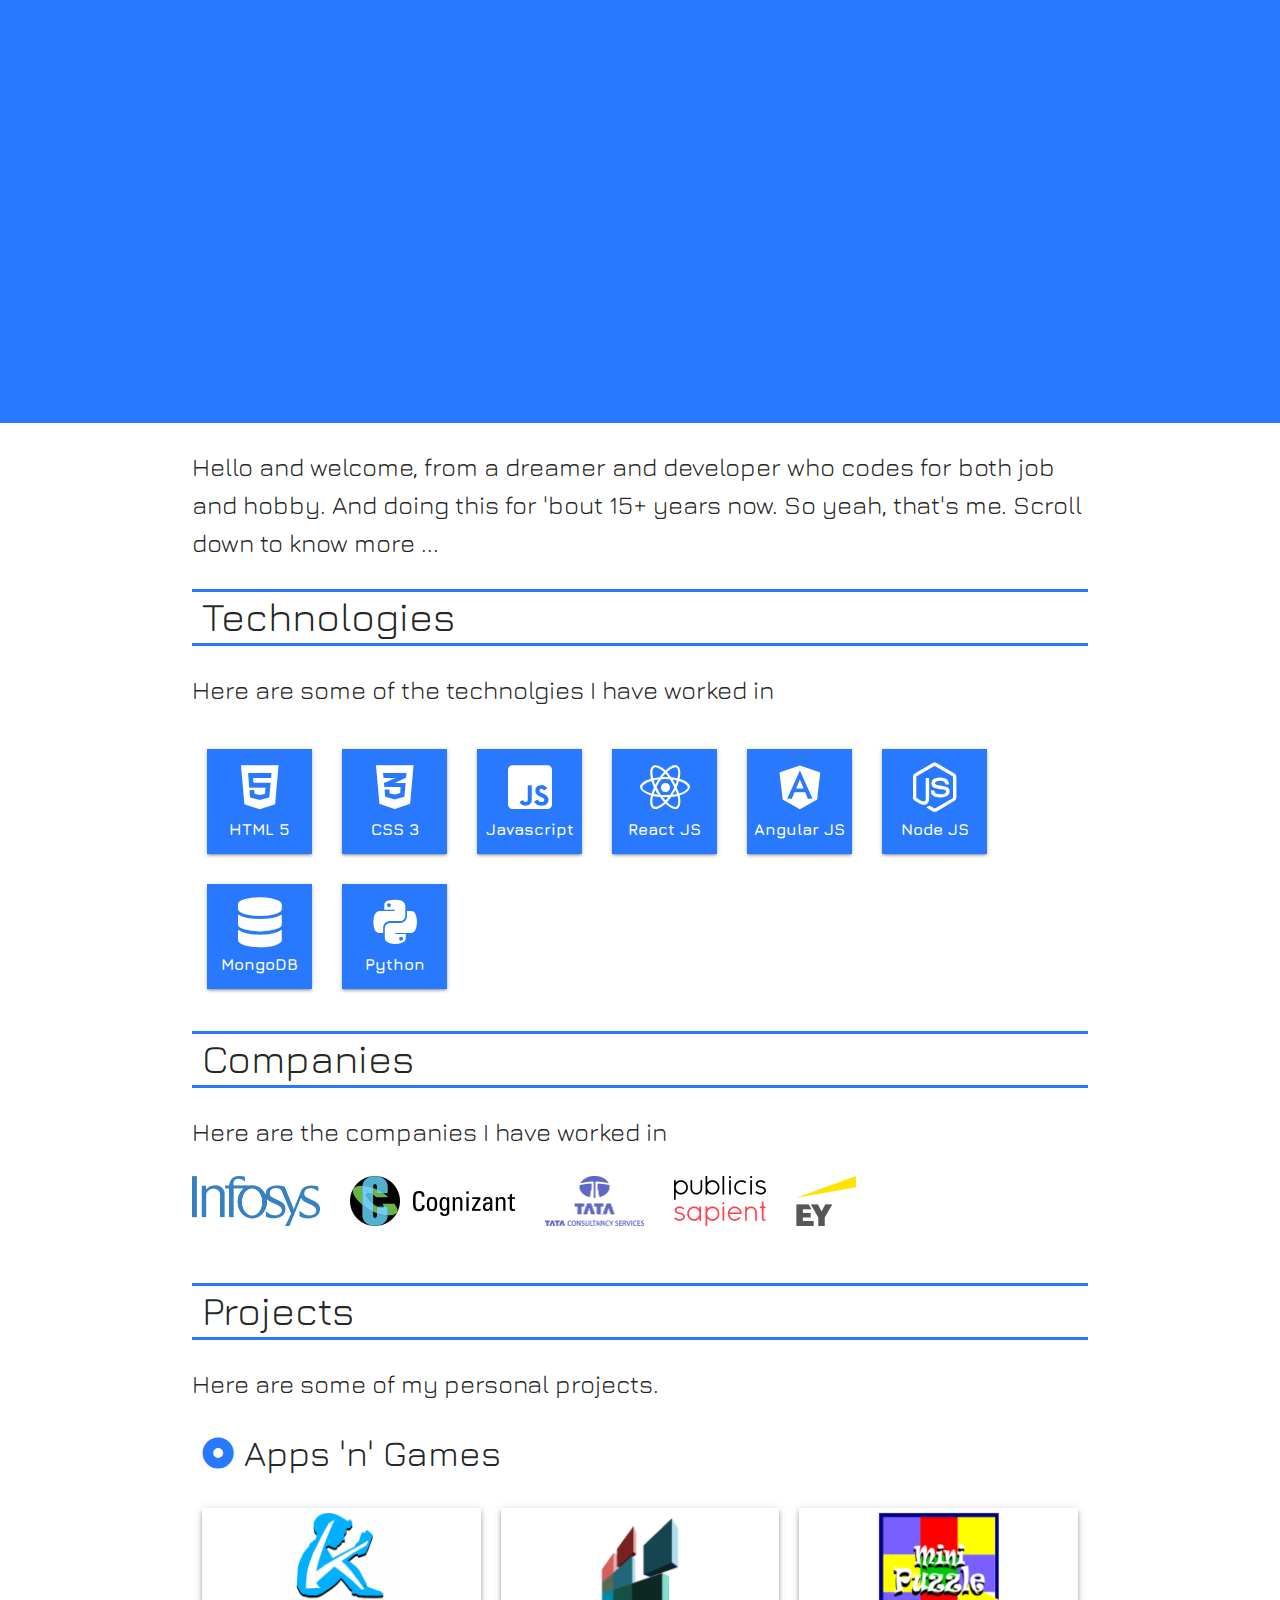
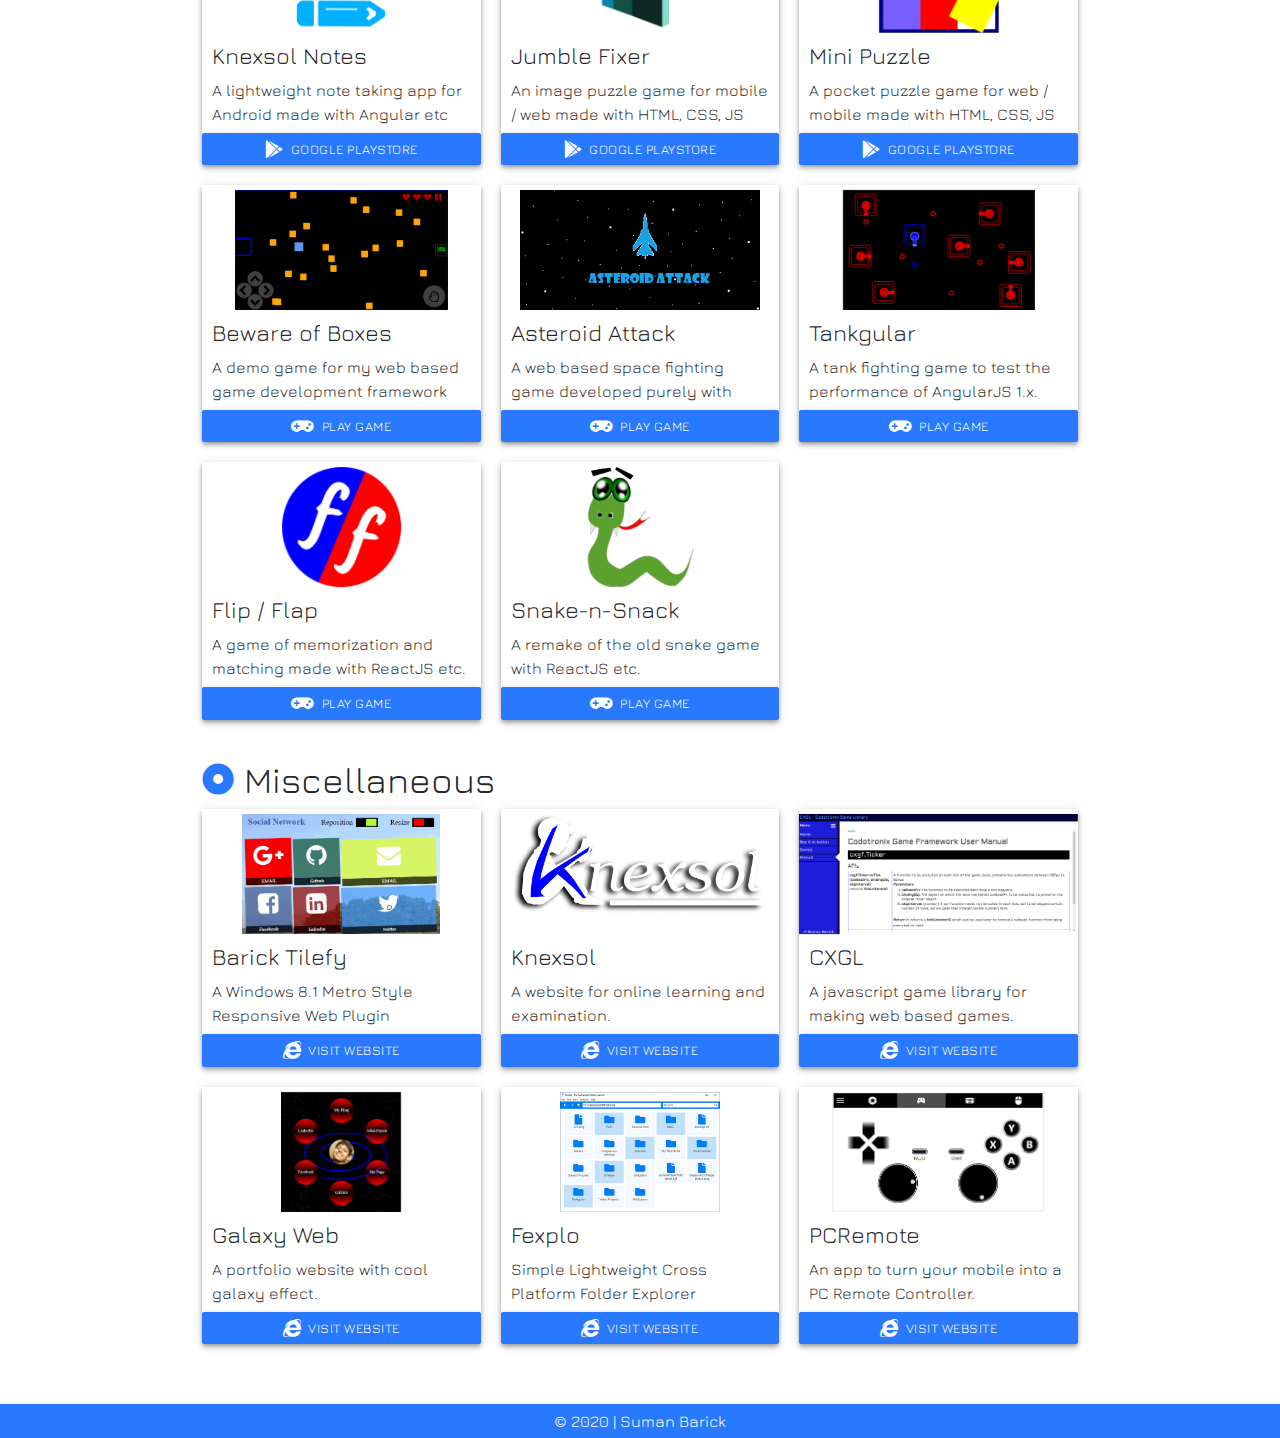
==== commit 1677cffa: "added new workplace" ====
--- a/index.html
+++ b/index.html
@@ -103,6 +103,9 @@
                 <li>
                     <img src="img/logos/sapient100h.png" alt="Publicis Sapient logo" />
                 </li>
+                <li>
+                    <img src="img/logos/ey100h.png" alt="Ernst & Young (EY) logo" />
+                </li>
             </ul>
         </section>
 
